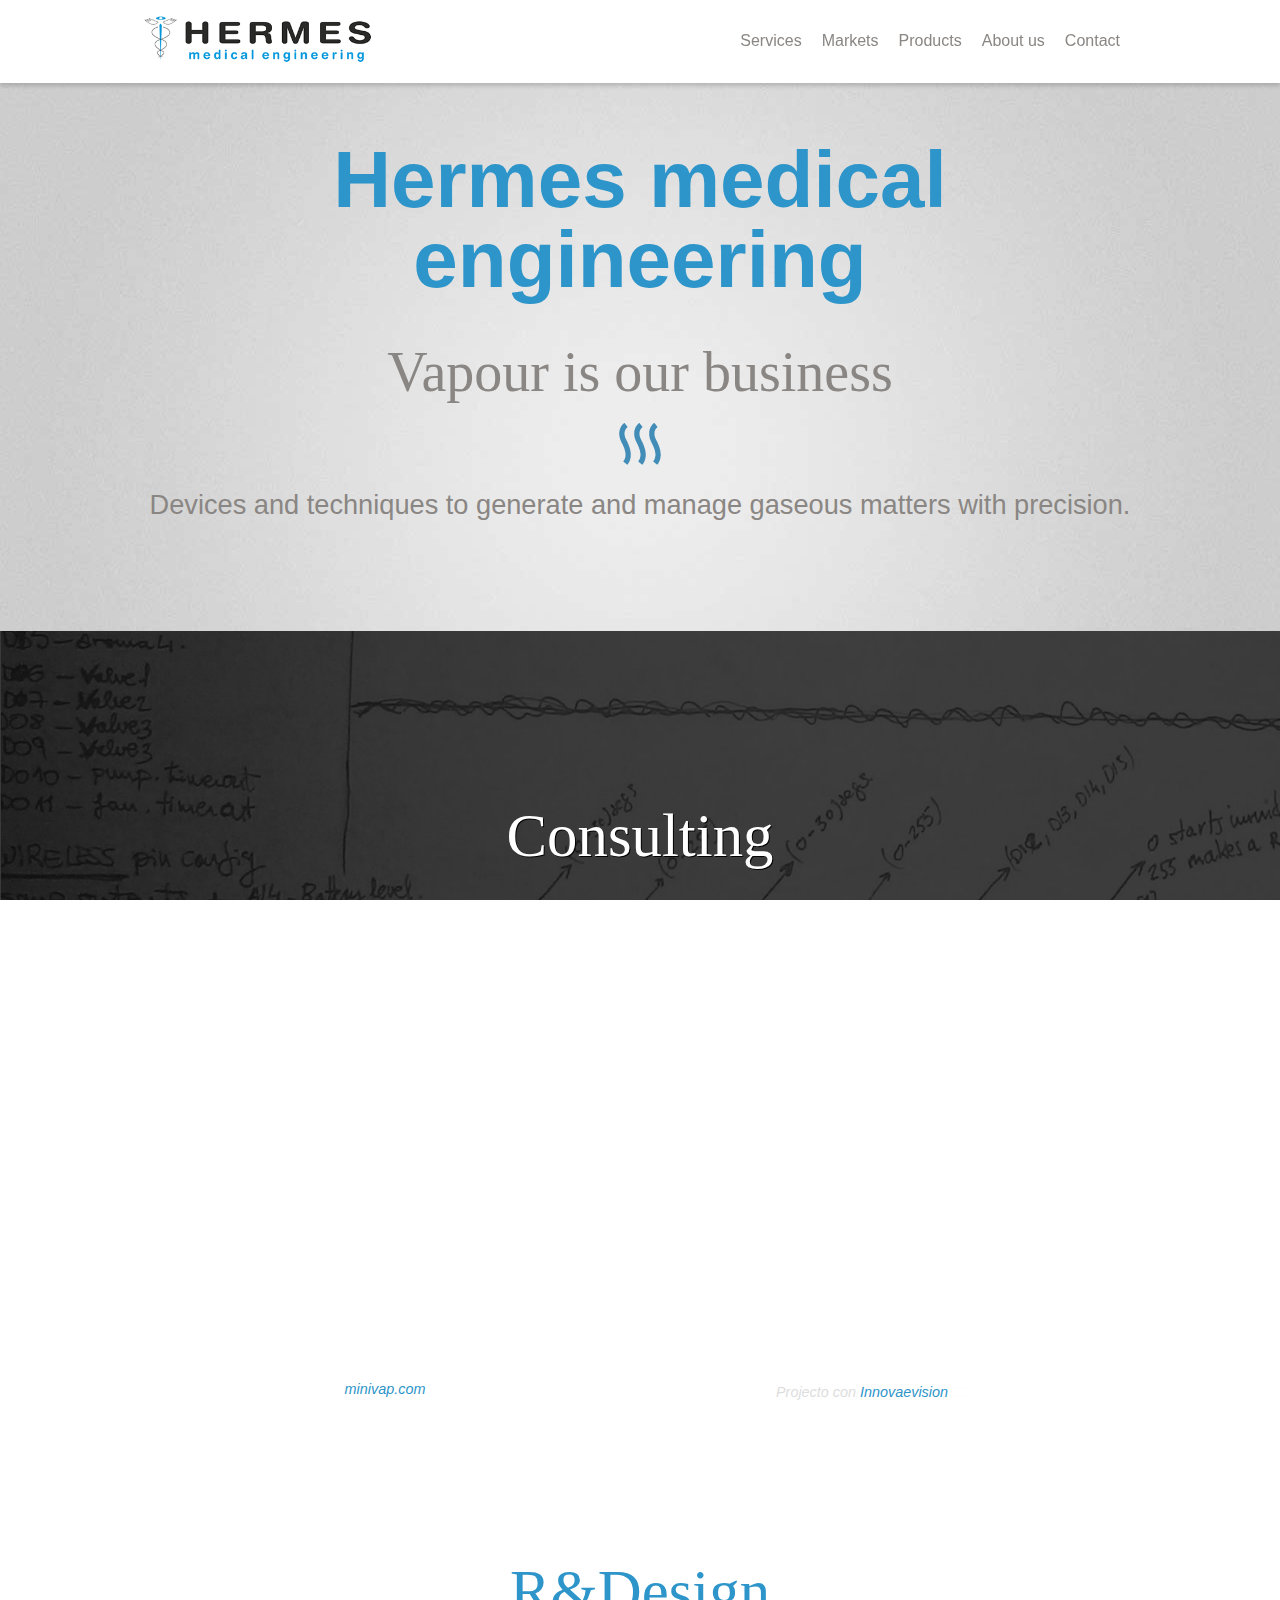
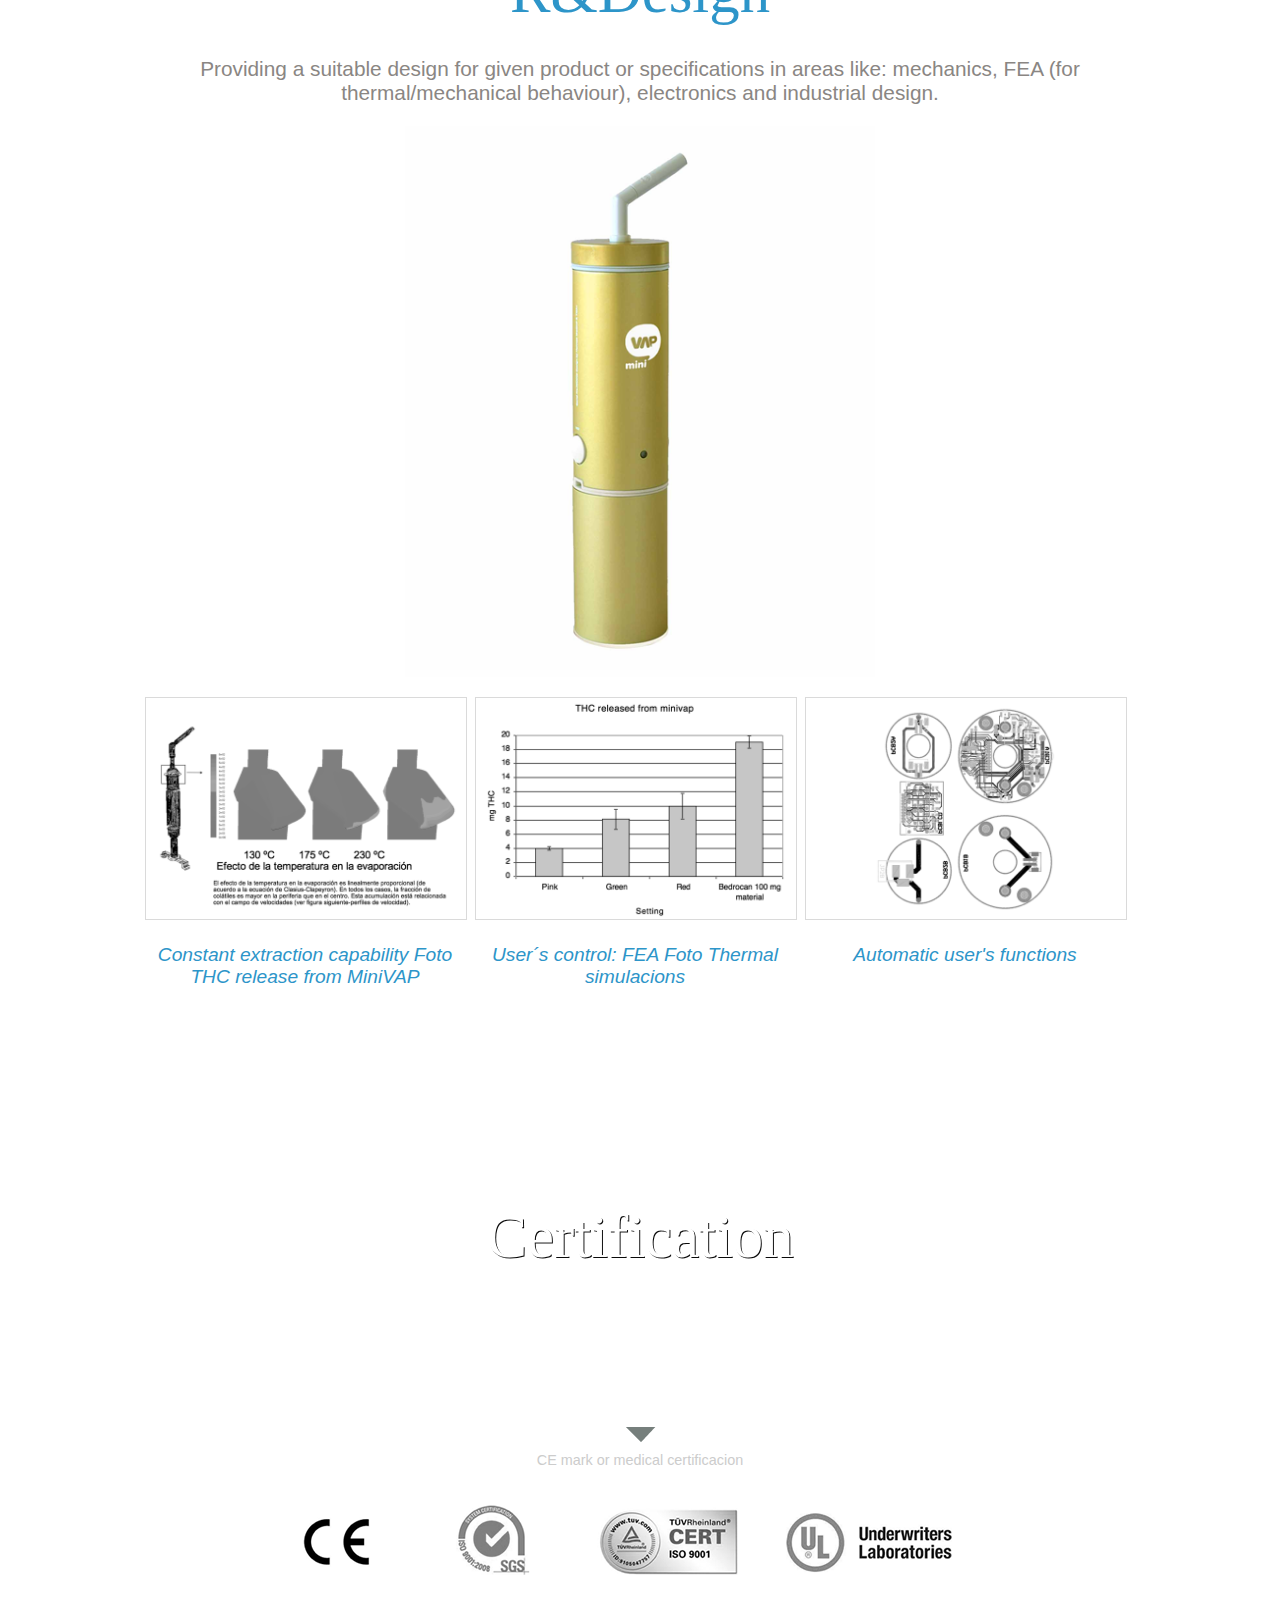
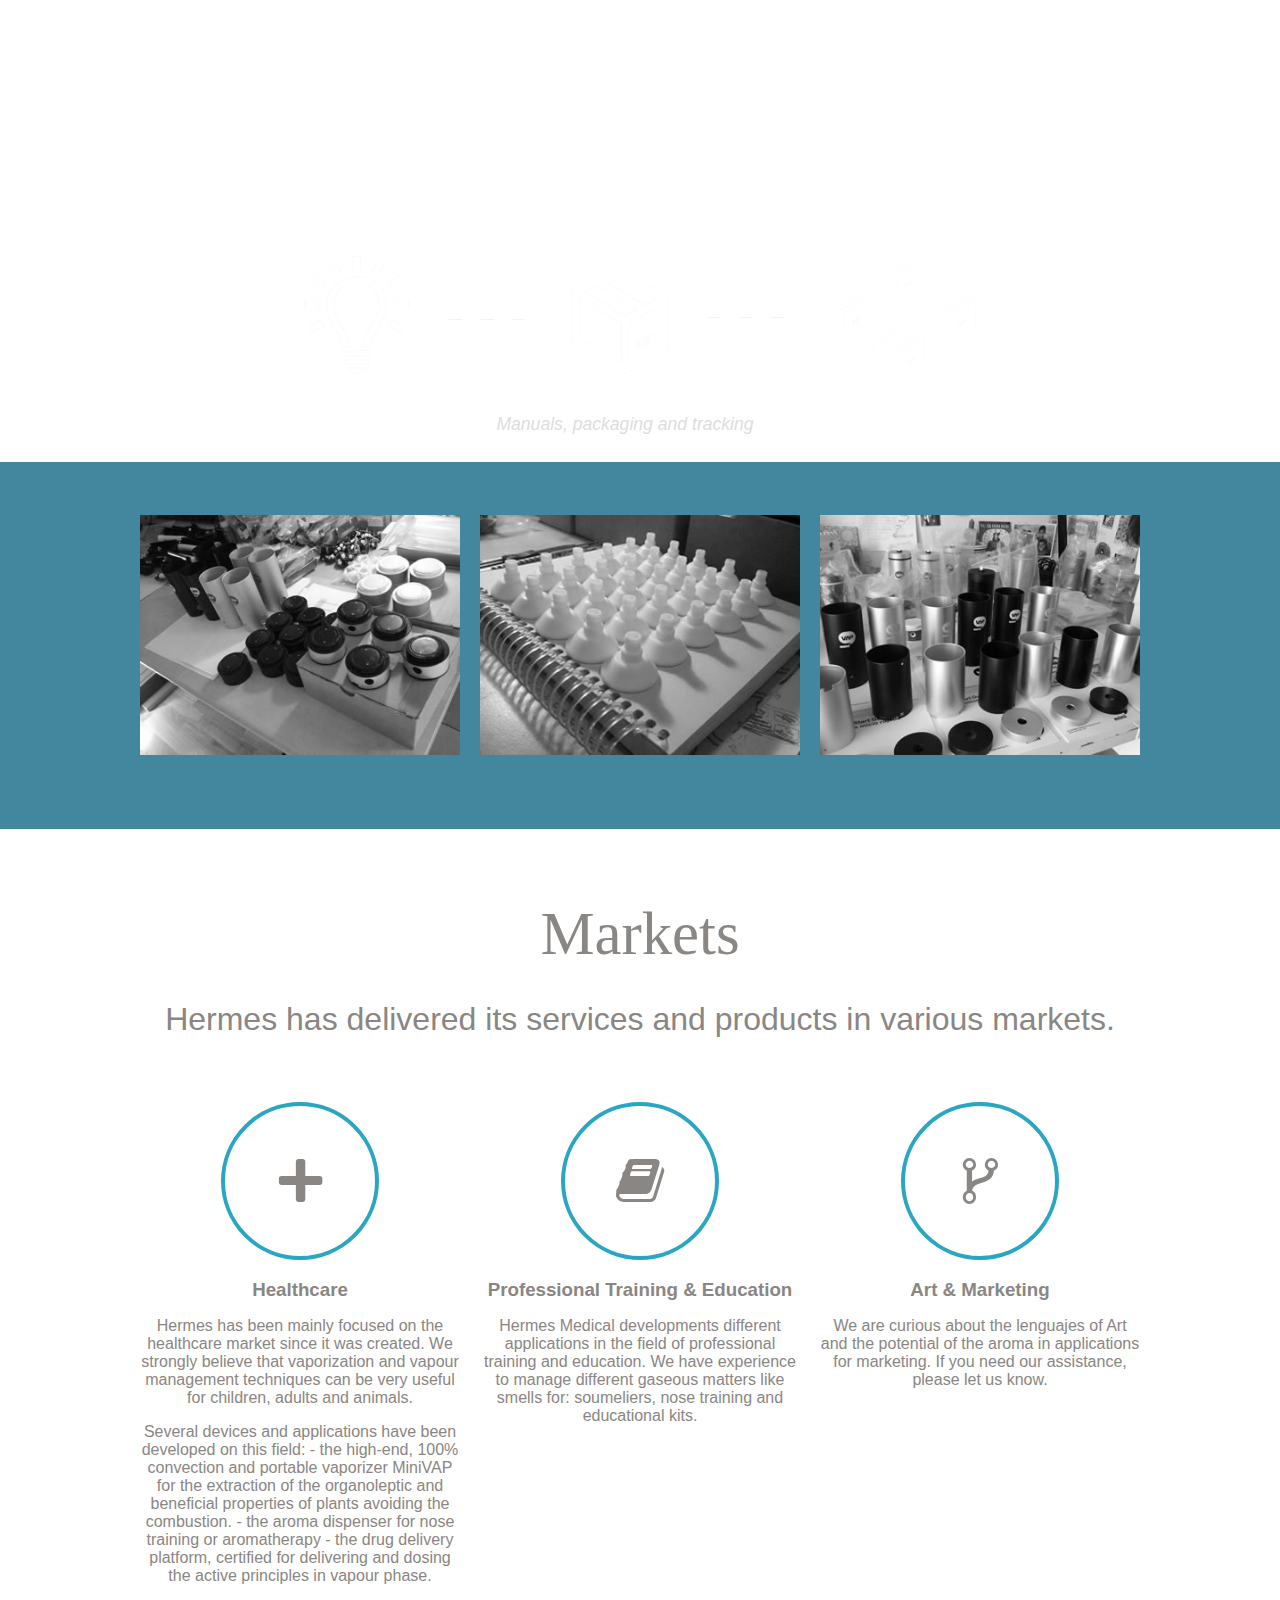
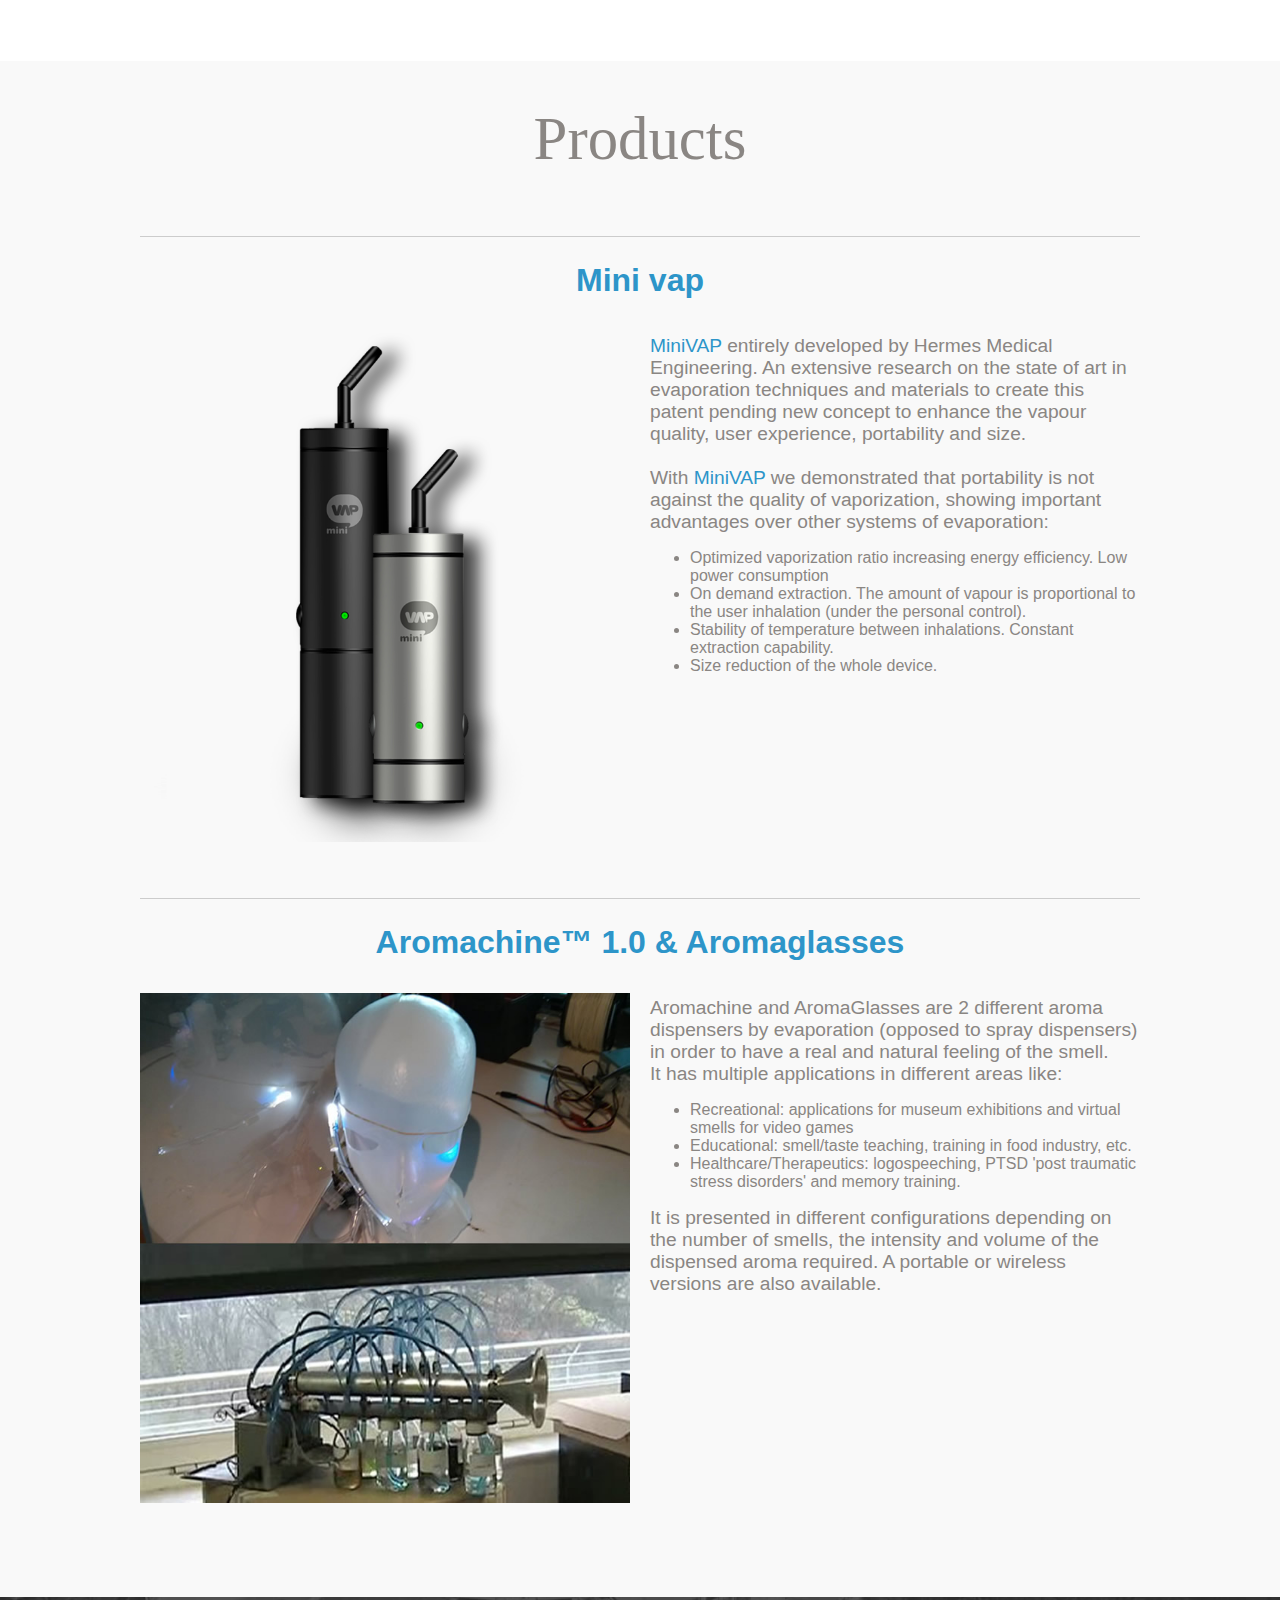
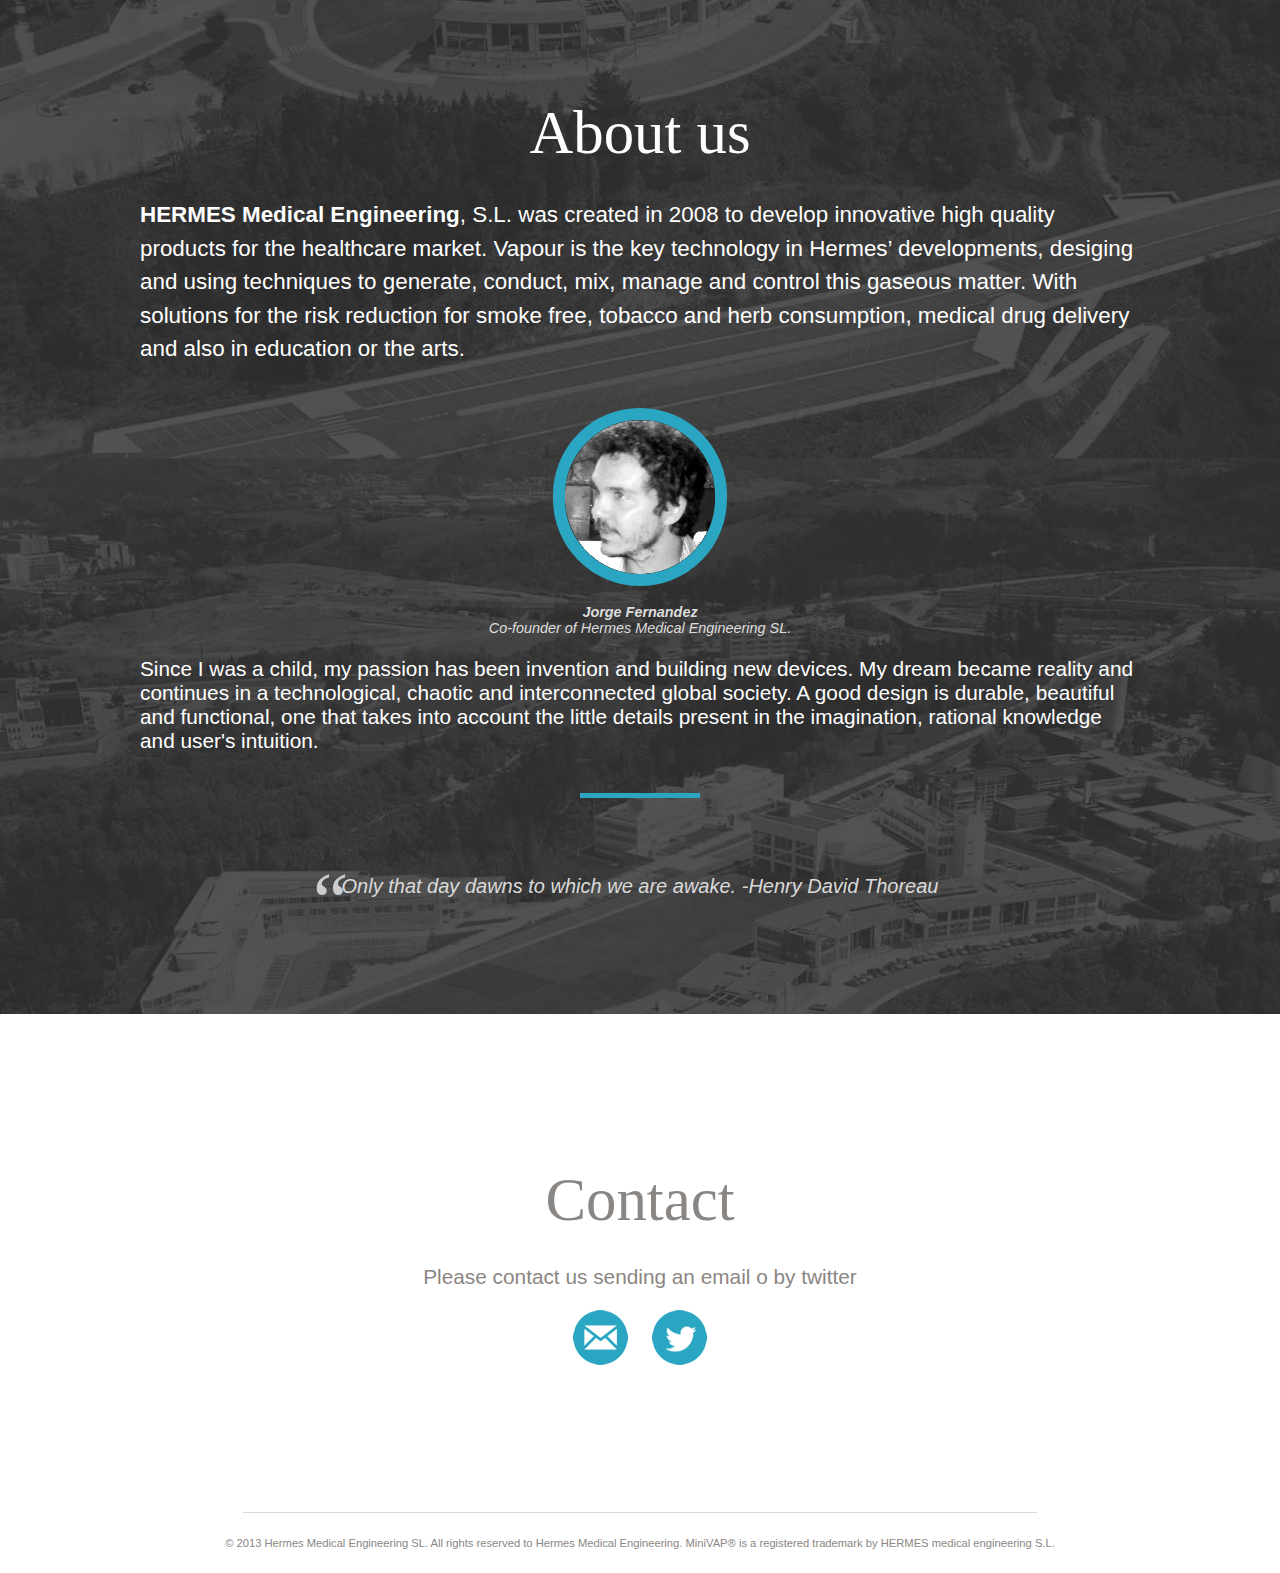
==== index.html @ 758562fe "Merge branch 'master' of github.com:karlosgliberal/hermesmedical" ====
<!DOCTYPE HTML>
<!--[if lt IE 7]><html class="no-js lt-ie9 lt-ie8 lt-ie7"><![endif]-->
<!--[if IE 7]><html class="no-js lt-ie9 lt-ie8"><![endif]-->
<!--[if IE 8]><html class="no-js lt-ie9"><![endif]-->
<!--[if gt IE 8]><!--><html class="no-js"><!--<![endif]-->
<html lang="en">
<head>
	<meta http-equiv="Content-Type" content="text/html; charset=utf-8"/>
	<meta name="viewport" content="width=device-width, initial-scale = 1.0, user-scalable = no">
	<title>Hermes medical</title>
	 <meta name="description" content="Vapour is the key element in Hermes Medical Engineering. We develop and use techniques to generate, conduct, mix, manage and control this gaseous matter to provide devices and solutions for the risk reduction, smoke free tobacco and herb consumption, medical drug delivery and also for education and arts" />
    <meta name="keywords" content="Ingeniería, engineering, Innovación (innovacion), innovation, vapor, vapour, vaporization, vaporizers, vaporizadores, vaporización, vaporization techniques, science of vaporizing, Minivap, Aromachine, drug delivery, administracion de medicamentos, drug delivery platform, plataforma de administracion de medicamentos, gaseous, gaseoso, gaseous drug delivery,  vapour drug delivery, administracion de medicamentos gaseosos, smoke free, sin humo, risk reduction, no combustion, medicamentos termosolubles, thermal soluble drugs" />
	<link rel="stylesheet" href="css/normalize.css" type="text/css" media="screen">
	<link rel="stylesheet" href="css/grid.css" type="text/css" media="screen">
	<link rel="stylesheet" href="css/style.css" type="text/css" media="screen">
	<link rel="stylesheet" href="css/lightbox.css" type="text/css" media="screen">
	<link type="text/css"  href="http://ajax.googleapis.com/ajax/libs/jqueryui/1/themes/redmond/jquery-ui.css" rel="stylesheet" />
	<link href="css/fontello.css" rel="stylesheet">

	<script type="text/javascript" src="//use.typekit.net/zlh2weq.js"></script>
	<script type="text/javascript">try{Typekit.load();}catch(e){}</script>
	<!-- <link rel="stylesheet" href="css/style.min.css" type="text/css" media="screen"> -->
	<!--[if IE]><script src="http://html5shim.googlecode.com/svn/trunk/html5.js"></script><![endif]-->
</head>

<body>
<div id="mutavault" data-stellar-background-ratio="0.1"></div>
	<div class="menu">
		<div class="container clearfix">

			<div data-slide="1" id="logo" class="grid_3">
				<img src="images/logo.png">
			</div>

			<div id="nav" class="grid_9 omega">
				<ul class="navigation">
					<li data-slide="2">Services</li>
					<li data-slide="11">Markets</li>
					<li data-slide="12">Products</li>
					<li data-slide="6">About us</li>
					<li data-slide="7">Contact</li>
				</ul>
			</div>

		</div>
	</div>


	<div class="slide" id="slide1" data-slide="1" >
		<div class="container clearfix">

			<div id="content" class="grid_12">
				<h1 class="hermes">Hermes medical<br> engineering</h1>
				<h2 class="vapour">Vapour is our business</h2>
	<div class="vap-wrapper"><img class="icon-vap" src="images/vap.png"></div>
				<p class="matters">Devices and techniques to generate and manage gaseous matters with precision.
				</p>
			
			
			</div>


		</div>
	</div>



	<div class="slide" id="slide2" data-slide="2" data-stellar-background-ratio="0">
		<div class="d-consulting"></div>
		<div class="container clearfix">

			<div id="content" class="grid_12">
				<h1>Consulting</h1>
				<p>Supporting our clients on the different phases of the product or prototype development
				</p>
				<div id="crossfade">
					<img src="images/co2.png" alt="Mini Vap">
					<img src="images/co1.png" alt="Mini Vap">
					<img src="images/co4.png" alt="Mini Vap">
					<img src="images/co3.png" alt="Mini Vap">
				</div>
			</div>

		</div>
		<div id="ie-master">
		<div class="ie-container">
				<div class="grid_12">
					<div class="grid_6 omega">
						<div class="ie-separador"></div>
						<div class="ie-wrapper">
							<p class="ie-texto">Certificacion and design for specific functionalities Fotos 3D</p>
							<p class="pre consulting"><a target="_blank" href="http://www.minivap.com/">minivap.com</a></p>
						</div>

				</div>
			
				<div class="grid_6 omega">
					<div class="ie-separador"></div>
					<div class="ie-wrapper">
						<p class="ie-texto">On demand extraction Video aromachine.</p>
					<p class="pre consulting">Projecto con <a target="_blank" href="http://www.innovaevision.com/">Innovaevision</a> <a class="youtube" href="http://www.youtube.com/watch?v=7_OpIgZfhm4&feature=youtu.be"><img src="images/i-video2.png"></a></p>
					</div>
				</div>
			</div>
		</div>
	</div>
	</div>
	<div class="slide" id="slide4" data-slide="3" data-stellar-background-ratio="0.3">
		<div class="container clearfix">

			<div id="content" class="grid_12">
				<h1 class="design">R&Design</h1>
				<p class="design-texto">Providing a suitable design for given product or specifications in areas like: mechanics, FEA (for thermal/mechanical behaviour), electronics and industrial design.
				</p>

	<!-- background img -->
		<div class="slide" id="slide-a">
			<div id="bck" class="grid_12">
				<img class="hidden" src="images/vap1.png"/>
				<img class="hidden" src="images/vap2.png"/>
				<img class="hidden" src="images/vap3.png"/>
				<img src="images/vap3.png" id="animation" />
				<div id="bottommark"></div>
			</div>
		</div>
<!-- Fin background -->
		<div class="design-img">
			<div class="grid_4 omega im"> 
				<a href="images/d1.png" data-lightbox="image-1" title="Constant extraction capability Foto THC release from MiniVAP">
					<img src="images/d1-bn.png">
				</a>
				<p class="pre">Constant extraction capability Foto THC release from MiniVAP</p>
			</div>
			<div class="grid_4 omega im">
				<a href="images/d2.png" data-lightbox="image-1" title="User´s control: FEA Foto Thermal simulacions">
				<img src="images/d2-bn.png"></a>
				<p class="pre">User´s control: FEA Foto Thermal simulacions</p>
			</div>	
			<div class="grid_4 omega im">
			<a href="images/d3.png" data-lightbox="image-1" title="Automatic user's functions">
				<img src="images/d3-bn.png"></a>
				<p class="pre">Automatic user's functions</p>
			</div>
		</div>
			</div>
 
		</div>
	</div>
	<div class="slide" id="slide6" data-slide="4" data-stellar-background-ratio="0">
		<div class="container clearfix">

			<div id="content" class="grid_12">
				<h1>Certification </h1>
				<p>We help you to manage a device through the process of certificacion.</p>
			</div>

		</div>
	
	</div>
	<div id="logos">
		<div class="grid_12 omega flex">
			<p class="logos">CE mark or medical certificacion</p>
		</div>
			<div class="container clearfix">	
			<div id="content" class="grid_12">
				<div class="logos-wrapper"><img src="images/logos.png"></div>

			</div>
		</div>
	</div>

	<div class="slide" id="slide7" data-slide="5" data-stellar-background-ratio="0">
		<div class="container clearfix">

			<div id="content" class="grid_12">
				<h1>Industrialization</h1>
				<p>Manufacturing your product from trial or betas to mass production.</p>
				<div class="icon-wraper"><img src="images/fac.png"></div>
				<p class="pre ie-texto">Manuals, packaging and tracking<a class="youtube" href="https://www.youtube.com/watch?v=AvazpMJchA8&feature=youtu.be"><img class="i-video" src="images/i-video.png"></a></p>
			
			</div>


		</div>


	</div>

<div class="slide" id="industria-slide" data-stellar-background-ratio="0">
	<div class="grid_12 omega">
		</div>
		<div class="container clearfix">
				<div id="content" class="grid_12">
					<div class="grid_12 omega">
						<div class="grid_4">
							<a href="images/1.jpg" data-lightbox="image-1">
								<img src="images/1bn.jpg"></a>
						</div>
						<div class="grid_4">
							<a href="images/2.jpg" data-lightbox="image-1"><img src="images/2bn.jpg"></a>
							
						</div>
						<div class="grid_4 omega">
							<a href="images/3.jpg" data-lightbox="image-1"><img src="images/3bn.jpg"></a>
						</div>
					</div>	
				</div>
		</div>
</div>



<div class="slide" id="markets-slide" data-slide="11">
		<div class="container clearfix">
				<div id="content" class="grid_12">

					<h1>Markets</h1>
				<p class="markets-texto">Hermes has delivered its services and products in various markets.</p>
				<div class="grid_4">
				<div class="market-con"><i class="icon-plus-1 icn"></i></div>		
				<h3>Healthcare</h3>
				<p>Hermes has been mainly focused on the healthcare market since it was created. We strongly believe that vaporization and vapour management techniques can be very useful for children, adults and animals.</p>
				<p>Several devices and applications have been developed on this field:
				- the high-end, 100% convection and portable vaporizer MiniVAP for the 
				extraction of the organoleptic and beneficial properties of plants avoiding the combustion.
				- the aroma dispenser for nose training or aromatherapy
				- the drug delivery platform, certified for delivering and dosing the active principles in vapour phase.</p>
				</div>
				<div class="grid_4">
					<div class="market-con"><i class="icon-book-1 icn"></i></div>
				<h3>Professional Training & Education</h3>
				<p>Hermes Medical developments different applications in the field of professional training and education. We have experience to manage different gaseous matters like smells for: soumeliers, nose training and educational kits.</p>

				</div>
				<div class="grid_4 omega">
					<div class="market-con"><i class="icon-flow-branch icn"></i></div>
				<h3>Art & Marketing</h3>
				<p>We are curious about the lenguajes of Art and the potential of the aroma in applications for marketing. If you need our assistance, please let us know.</p>
				</div>
				</div>
		</div>
</div>

<div class="slide" id="product-slide" data-slide="12" data-stellar-background-ratio="0">
	<div class="grid_12 omega">
		</div>
		<div class="container clearfix">
				<div id="content" class="grid_12">
					<h1>Products</h1>
					<div class="grid_12 omega">
						<h3 class="tit-products">Mini vap</h3>
						<div class="grid_6">	
						
							<img src="images/minivap.png">
						</div>
						<div class="grid_6 omega">
						<p><a href="http://www.minivap.com" target="_blank">MiniVAP</a> entirely developed by Hermes Medical Engineering. An extensive research on the state of art in evaporation techniques and materials to create this patent pending new concept to enhance the vapour quality, user experience, portability and size.<br><br>
						With <a href="http://www.minivap.com" target="_blank">MiniVAP</a> we demonstrated that portability is not against the quality of vaporization, showing important advantages over other systems of evaporation:
						<ul><li>Optimized vaporization ratio increasing energy efficiency. Low power consumption</li>
							<li>On demand extraction. The amount of vapour is proportional to the user inhalation (under the personal control).</li>
							<li>Stability of temperature between inhalations. Constant extraction capability.</li>
							<li>Size reduction of the whole device.</li>
						</ul>
						</p>
						
						</div>
					</div>
					<div class="grid_12 omega products">
						<h3 class="tit-products">Aromachine™ 1.0 & Aromaglasses</h3>
						<div class="grid_6">
							<img src="images/aereo1.jpg">
						</div>
						<div class="grid_6 omega">
							<p>Aromachine and AromaGlasses are 2 different aroma dispensers by evaporation (opposed to spray dispensers) in order to have a real and natural feeling of the smell.<br>
								It has multiple applications in different areas like:
								<ul>
								<li>Recreational: applications for museum exhibitions and virtual smells for video games</li>
								<li>Educational: smell/taste teaching, training in food industry, etc.</li>
								<li>Healthcare/Therapeutics: logospeeching, PTSD 'post traumatic stress disorders' and memory 
								training.</li>
								</ul></p>
								<p>
								It is presented in different configurations depending on the number of smells, the intensity and volume of the dispensed aroma required. A portable or wireless versions are also available.</p>
				
						</div>
					</div>		
				</div>
		</div>
</div>



<div class="slide" id="slide9" data-slide="6" data-stellar-background-ratio="0.5">	
<div class="container clearfix">
	<div id="content" class="grid_12">
<h1>About us</h1>


		<p class="texto-about"><strong>HERMES Medical Engineering</strong>, S.L. was created in 2008 to develop innovative high quality products for the healthcare market.
		Vapour is the key technology in Hermes’ developments, desiging and using techniques to generate, conduct, mix, manage and control this gaseous matter.
		With solutions for the risk reduction for smoke free, tobacco and herb consumption, medical drug delivery and also in education or the arts.
		</p>

<div class="grid_12 omega">
	<div class="about-img">
		<img src="images/jorge.png">
		<p class="nosotros"><strong>Jorge Fernandez</strong><br>Co-founder of Hermes Medical Engineering SL.</p>
		<p class="nosotros-cita"> Since I was a child, my passion has been invention and building new devices. My dream became reality and continues in a technological, chaotic and interconnected global society. A good design is durable, beautiful and functional, one that takes into account the little details present in the imagination, rational knowledge and user's intuition.</p>
	</div>
	<div class="separador-about"></div>
</div>

<div class="grid_12 omega">

	<blockquote class="david">
  Only that day dawns to which we are awake.   -Henry David Thoreau
</blockquote>
</div>

	</div>
</div>

</div>

<div class="slide" id="slide8" data-slide="7" data-stellar-background-ratio="0.3">
		<div class="container clearfix">

			<div id="content" class="grid_12">
				<h1>Contact</h1>
				<p>Please contact us sending an email o by twitter
				</p>
				
		<div class="iconos">
			<a href="mailto:info@hermesmedical.es"><img src="images/i-mail.png"></a>
			<a href="https://twitter.com/HermesMedicalES"><img src="images/i-twitter.png" alt="Twitter"></a>
		</div>

			</div>

		</div>
	</div>
<div class="omega_12 wrapper-separador"><div class="separador"></div></div>
	<div id="footer">
		<div class="grid_12">
		<p class="texto-footer">© 2013 Hermes Medical Engineering SL. All rights reserved to Hermes Medical Engineering. MiniVAP® is a registered trademark by HERMES medical engineering S.L.</p>
		</div>
	</div>	
	<script type="text/javascript" src="http://ajax.googleapis.com/ajax/libs/jquery/1.7.2/jquery.min.js"></script>
	<script type="text/javascript" src="http://ajax.googleapis.com/ajax/libs/jqueryui/1/jquery-ui.min.js"></script>
	<script type="text/javascript" src="js/lightbox-2.6.min.js"></script>
	<script type="text/javascript" src="js/jquery.stellar.min.js"></script>
	<script type="text/javascript" src="js/waypoints.min.js"></script>
	<script type="text/javascript" src="js/jquery.easing.1.3.js"></script>
	<script type="text/javascript" src="js/scripts.js"></script>
	<script type="text/javascript" src="js/bck.js"></script>
	<script type="text/javascript" src="js/jquery.youtubepopup.js"></script>
	<script type="text/javascript">
	if (screen.height > 800) { 
        $(function () {
            $("a.youtube").YouTubePopup({ idAttribute: 'youtube' });
        });
      }
    </script>


	
	
	
</body>
</html>
---- css/grid.css ----
/* Computer */
.grid_1 { width: 6.5%; } 
.grid_2 { width: 15%; } 
.grid_3 { width: 23.5%; } 
.grid_4 { width: 32%; } 
.grid_5 { width: 40.5%; }
.grid_6 { width: 49%; } 
.grid_7 { width: 57.5%; } 
.grid_8 { width: 66%; } 
.grid_9 { width: 74.5%; } 
.grid_10 { width: 83%; } 
.grid_11 { width: 91.5%; } 
.grid_12 { width: 100%; } 

.grid_1,
.grid_2,
.grid_3,
.grid_4,
.grid_5,
.grid_6,
.grid_7,
.grid_8,
.grid_9,
.grid_10,
.grid_11,
.grid_12 {
	margin: 0 2% 1% 0;
	float: left;
	display: block;
}

.alpha{margin-left:0;}
.omega{margin-right:0;}

.container{
	width: 90%; /*width: 1000px;*/
	max-width: 1000px;
	margin: auto;
	
}



.clear{clear:both;display:block;overflow:hidden;visibility:hidden;width:0;height:0}.clearfix:after{clear:both;content:' ';display:block;font-size:0;line-height:0;visibility:hidden;width:0;height:0}* html .clearfix,*:first-child+html .clearfix{zoom:1}




/* Mobile */
@media screen and (max-width : 480px) {

.grid_1,
.grid_2,
.grid_3,
.grid_4,
.grid_5,
.grid_6,
.grid_7,
.grid_8,
.grid_9,
.grid_10,
.grid_11,
.grid_12 {
	width:100%;
}

}
---- css/style.css ----
/* Global */

body {
	font-family: 'Open Sans', sans-serif;
	font-weight: 400;
	font-size: 1em;
	color: #8a8683;
	background-color:#ffffff;
}


img {
	max-width: 100%;
}
a:link {
	color: #2D95C9;
	text-decoration: none;
}
a:hover {
	color: #2D95C9;
	text-decoration: none;
	opacity: 0.8;
}
a:visited {
	color: #2D95C9;
	text-decoration: none;
}


h1 {
   font-family: "omnes-pro";
font-style: bold;
font-weight: 300;
font-size: 3.8em;
text-align: center;


  }


h1 {
    margin: 0.5em 0;
}

/* Navigation */

.menu {
	position:fixed;
	top:0px;
	width:100%; 
	height:auto; 
	background-color:#ffffff;
	z-index:100;
	-webkit-box-shadow: 0px 3px 4px rgba(50, 50, 50, 0.2);
	-moz-box-shadow:    0px 3px 4px rgba(50, 50, 50, 0.2);
	box-shadow:         0px 3px 4px rgba(50, 50, 50, 0.2);
}
#logo {
	text-align: center;
	margin: 10px 0;
}
#nav {
	text-align: right;
	margin: 32px 0 0 0;
}
.navigation{
	float: right;
	list-style: none;
	margin: 0;
}
.navigation li{
	float: left;
	padding:0 0 0 20px;
}
.navigation li:hover{
	cursor:pointer;
	color: #2D95C9;
}

.navigation .active{
	cursor:pointer;
	color: #2D95C9;
	font-weight:bold;
}


.consulting {
	   line-height: 0.3em;
	   margin: 0;
}

/* General Slides */ 

.slide{
	background-attachment: fixed;
	width:100%;
	height:auto;
	position: relative;
	
}



/* Slide 1 */ 

#slide1{
	background-color:#F2F2F2;
	background-image:url('../images/uno.png');
	background-position: center;
	padding: 100px 0 100px;
}




/* Slide 2 */ 

#slide2{
	background-image:url('../images/identificacion.jpg');
	color:#ffffff;
	background-size: cover;
	padding:140px 0;
}
#slide2 h1 {
	text-shadow: 1px 1px 0px rgba(0, 0, 0, 0.96);
	margin: 0.5em 0;
}

#slide2 h2 {
	font-size: 2em;
	color: #ffffff;
	line-height: 0px;
	padding-bottom:20px;
	font-weight: 400;
}




#slide3 {
	color:#fff;
	height: 400px;
    padding: 64px 0;
    background-color: #0E83CD;
    background-image:url('../images/requerimientos.png');
	color:#ffffff;
	background-position: center no-repeat;
	padding:140px 0;
}

/* Slide 6 */ 

#slide7{
   background-image: url("../images/p3.jpg");
    background-position: center bottom;
    background-size: cover;
    color: #FFFFFF;
  /*  padding:140px 0;*/


}
#slide6 h1 {
	text-shadow: 1px 1px 0px rgba(0, 0, 0, 0.96);
}

#slide6 h2 {
	font-size: 2em;
	color: #ffffff;
	line-height: 0px;
	padding-bottom:20px;
	font-weight: 400;
}



/* Slide 5 */ 

#slide5{
	 background-image:url('../images/bg7.png');
	color:#ffffff;
	background-position: center no-repeat;
	background-size: cover;
	padding:140px 0;

}

#slide5 h2 {
	font-size: 2em;
	color: #ffffff;
	line-height: 0px;
	padding-bottom:20px;
	font-weight: 400;
}






/* Slide Aitor */ 

#slide-a{

	 height: 300px;
    padding: 0;
      padding: 0 0 100px;
}

#slide-a h2 {
	font-size: 2em;
	color: #ffffff;
	line-height: 0px;
	padding-bottom:20px;
	font-weight: 400;
}


.im {
	text-align: center;
	padding: 5px;
}

/* Slide 3 */ 



#slide3 h2 {
	font-size: 2em;
	color: #8a8683;
	line-height: 0px;
	padding-bottom:20px;
	font-weight: 400;
}
#test{
	background-color:#2D95C9;
	color:#ffffff;
	text-align:center;
	font-size: 2em;
	font-weight: 400;
}


#slide4 {
	/* background-image: url("../images/bd.png");*/
    background-position: center top;
    background-size: cover;
    padding:140px 0;
    background-color: #fff;
}

/* Slide 4 */

#slide6{
    background-image: url("../images/pa1.jpg");
    background-position: center top;
    background-size: cover;
    color: #FFFFFF;
    padding:140px 0;
}

#slide4 h2 {
	font-size: 2em;
	color: #ffffff;
	line-height: 0px;
	padding-bottom:20px;
	font-weight: 400;
}

.slide p.design-texto {
font-size: 1.3em;
}

h1.design {
color: #2D95C9;

}


.aa {
	width: 2px;
	height: 40px;
	background-color: #fff;
	position: relative;
	text-align: center;
}

p.logos {
   	color: #ccc;
    font-size: 0.9em;
    text-align: center;
    padding-top: 10px;
}

.slide#slide6 {
	padding: 70px 0px;
}


.slide#slide4 {
	padding: 70px 0px;
}


#logos {
	background-color: #fff;
	 height: 190px;
}

#slide7.slide {
    padding-top: 50px;
    padding-bottom: 0;
}

.industria {
	padding-top: 20px;
}
.icon-wraper, .logos-wrapper {
text-align: center;
}

h1.hermes {
font-family: "myriad-pro",sans-serif;
font-style: normal;
font-weight: 600;
font-size: 5em;
  line-height: 1em;
  color: #2D95C9;
}

h2.vapour {

	font-size: 3.5em;
	line-height: 0px;
	padding-bottom:20px;
	text-align: center;
    font-family: "omnes-pro";
    font-style: normal;
    font-weight: 300;
    margin-top: 72px;
}

p.matters {
 font-size: 1.7em !important;
 margin: 0;
}

.vap-wrapper {
text-align: center;
margin-top: 25px;
margin-bottom: 14px;

}




/* Tablet */
@media screen and (max-width: 1024px) {

#logo {
	width: 100%;
	text-align: center;
}

#nav {
	width:100%;
	text-align:center;
	margin:10px 0;
}

.navigation{
	width: 100%;
	float: center;
	list-style: none;
	margin: 0;
	padding:0;
}

.navigation li{
	float: left;
	width:25%;
	padding:0;
}

.slide{
	background-attachment: fixed;
	width:100%;
	position: relative;
	padding:150px 0;
}




#decorative {
	display:none;
}

#content {
	text-align:center;
	width:100%;
}

#slide1 h1 {
	line-height: 1em;
}
#slide1 h2 {
	line-height: 1em;
}
#slide2 h1 {
	line-height: 1em;
}
#slide2 h2 {
	line-height: 1em;
}
#slide3 h1 {
	line-height: 1em;
}
#slide3 h2 {
	line-height: 1em;
}
#slide4 h1 {
	line-height: 1em;
}
#slide4 h2 {
	line-height: 1em;
}

}


/*Multiple background*/
.hidden {
    position: absolute;
    top: -9999999px;
}


#bck {
	text-align: center;
}

#animation { 
background-repeat: no-repeat;
text-align: center;
margin: 0 auto;
width: 470px;
}


.animate {
  height: 100px;
  width: 100px;
  background-color: #c00;
  -webkit-transition: all 1s ease;
  -moz-transition: all 1s ease;
  -o-transition: all 1s ease;
  -ms-transition: all 1s ease;
  transition: all 1s ease;
  position: absolute;
  top: 30%;
  left: 0;
}

.animate.move {
  left: 100%;
  margin-left: -100px; /*.animate width*/
}


.slide p {
	text-align: center;
	font-size: 1.3em;
	
}

.linea{
background: url(../images/down1.png);
  bottom: 0;
    float: right;
    height: 137px;
    margin-right: 68px;
    width: 36px;

}

.linea2{
background: url(../images/down1.png);
  bottom: 0;
    float: right;
    height: 137px;
    margin-right: 68px;
    width: 36px;
    top: 0;
}



.gro {
	width: 100%;
}

.consulting-imagen {
padding: 10px;
}


p.pre {
	font-size: 0.9em;
	font-style: italic;
	color: #ddd;
}


.line {
   background-color: #FFFFFF;
    height: 1px;
    margin: 71px auto 6px;
    width: 145px;
}

.i-video {
    left: 7px;
    position: relative;
    top: 10px;
    width: 30px;
}



.linea{
background: url(../images/down1.png);
  bottom: 0;
    float: right;
    height: 137px;
    margin-right: 68px;
    width: 36px;

}

.wrapper-separador{
	margin: 1% 19%;
    text-align: center;
} 



/*Images cross*/

#crossfade {
	width: 600px;
	height: 300px;
	position: relative;
  	margin: 0 auto 30px;
	padding-top: 30px;
}


#crossfade > img { 
    width: 600px;
    height: 300px;
    position: absolute;
    left: 0px;
    color: transparent;
    opacity: 0;
    z-index: 0;
    -webkit-backface-visibility: hidden;
    -webkit-animation: imageAnimation 30s linear infinite 0s;
    -moz-animation: imageAnimation 30s linear infinite 0s;
    -o-animation: imageAnimation 30s linear infinite 0s;
    -ms-animation: imageAnimation 30s linear infinite 0s;
    animation: imageAnimation 30s linear infinite 0s; 
}

#crossfade > img:nth-child(2)  {
    -webkit-animation-delay: 6s;
    -moz-animation-delay: 6s;
    -o-animation-delay: 6s;
    -ms-animation-delay: 6s;
    animation-delay: 6s; 
}
#crossfade > img:nth-child(3) {
    -webkit-animation-delay: 12s;
    -moz-animation-delay: 12s;
    -o-animation-delay: 12s;
    -ms-animation-delay: 12s;
    animation-delay: 12s; 
}
#crossfade > img:nth-child(4) {
    -webkit-animation-delay: 18s;
    -moz-animation-delay: 18s;
    -o-animation-delay: 18s;
    -ms-animation-delay: 18s;
    animation-delay: 18s; 
}


@-webkit-keyframes imageAnimation { 
    0% { opacity: 0;
    -webkit-animation-timing-function: ease-in; }
    8% { opacity: 1;
         -webkit-animation-timing-function: ease-out; }
    17% { opacity: 1 }
    25% { opacity: 0 }
    100% { opacity: 0 }
}

@-moz-keyframes imageAnimation { 
    0% { opacity: 0;
    -moz-animation-timing-function: ease-in; }
    8% { opacity: 1;
         -moz-animation-timing-function: ease-out; }
    17% { opacity: 1 }
    25% { opacity: 0 }
    100% { opacity: 0 }
}

@-o-keyframes imageAnimation { 
    0% { opacity: 0;
    -o-animation-timing-function: ease-in; }
    8% { opacity: 1;
         -o-animation-timing-function: ease-out; }
    17% { opacity: 1 }
    25% { opacity: 0 }
    100% { opacity: 0 }
}

@-ms-keyframes imageAnimation { 
    0% { opacity: 0;
    -ms-animation-timing-function: ease-in; }
    8% { opacity: 1;
         -ms-animation-timing-function: ease-out; }
    17% { opacity: 1 }
    25% { opacity: 0 }
    100% { opacity: 0 }
}

@keyframes imageAnimation { 
    0% { opacity: 0;
    animation-timing-function: ease-in; }
    8% { opacity: 1;
         animation-timing-function: ease-out; }
    17% { opacity: 1 }
    25% { opacity: 0 }
    100% { opacity: 0 }
}

.separador {

	border-top: 1px solid #dadada;
}

.design-img img {
	border: 1px solid #dadada;
	  background-color: #FFFFFF;

}


.nosotros {
	color: #DDD;
    font-size: 0.9em !important;
    font-style: italic;
}

/*.slide p.cita-abous {
	font-size: 1em !important;
	text-align: left !important;
}*/

.separador-about {
    border-top: 5px solid #2AA6C2;
    margin: 4% 44%;
}

.texto-cita {
	padding: 0 20%;
}



blockquote.david {
    font-size: 20px;
    font-style: italic;
    line-height: 1.3;
    margin: 20px auto;
    padding: 0.25em 200px;
    position: relative;
    color: #dadada;
    text-align: center;
  }

  blockquote.david:before {
     color: #CCCCCC;
    content: "\201C";
    display: block;
    font-family: georgia;
    font-size: 80px;
    left: 165px;
    position: absolute;
    top: -19px;
  }
  blockquote.david cite {
    color: #CCC;
    display: block;
    font-size: 14px;
    margin-top: 15px;
    text-align: right;
  }
  blockquote.david cite:before {
   content: "\2014 \2009";
  }

.ie-wrapper {

padding: 14px 10px;
}

.ie-container {
	 margin: auto;
    max-width: 1000px;
    width: 90%;
}

.slide p.ie-texto {
	font-size: 1.1em;
	font-weight: 300;
	font-family: "myriad-pro",sans-serif;
}

.ie-separador {
/*   border-top: 2px solid #6C6D6D;*/
    margin: 0 45%;
}

.lb-container img {
	max-width: none !important;
}


@media screen and (max-width: 830px) {
	.ei-title{
		position: absolute;
		right: 0px;
		margin-right: 0px;
		width: 100%;
		text-align: center;
		top: auto;
		bottom: 10px;
		background: #fff;
		background: rgba(255,255,255,0.9);
		padding: 5px 0;
	}
	.ei-title h2, .ei-title h3{
		text-align: center;
	}
	.ei-title h2{
		font-size: 20px;
		line-height: 24px;
	}
	.ei-title h3{
		font-size: 30px;
		line-height: 40px;
	}
}

#slide4 .pre {
	 font-size: 1.2em;
    padding: 0 10px;
    color: #2D95C9;

}

#slide9 {
background: url(../images/bg-m1.jpg);
background-size: cover;
color: #FFFFFF;
padding: 70px 0;
}

#slide8 {
padding: 120px 0;	
}

p.nosotros-cita {
text-align: left;
}

.about-img {
	text-align: center;
	    margin-top: 20px;
}

.about-img img {
    border: 12px solid #2AA6C2;
    border-radius: 100px;
    text-align: center;
    width: 150px;
}


.slide p.texto-about {
	font-size: 1.4em;
	 line-height: 1.5em;
	 text-align: left;
}

.cita {
font-style: italic;
font-size: 0.8em !important;
}


.iconos {
	text-align: center;
}

.iconos img {
	margin: 0px 10px
}


#footer {
	
	height: 30px;
}

.flex {
	background: url("../images/tri.png") no-repeat;
	background-position: top;
}


.texto-footer {
	font-size: 0.7em;
	text-align: center;
}

.grid_img{
	float: left;
	display: block;
	width: 15%;
} 

.img-container {
	height: 100px;
}

#industria-slide {
background-color: #43879E;
padding: 40px 0;
   background-image: url("../images/p3.jpg");
    background-position: bottom;
    background-size: cover;
    color: #FFFFFF;
   
}

#markets-slide {
	padding: 40px 0;
}

#markets-slide p {
	font-size: 1em;
}


#markets-slide h3{
	text-align: center;
}


.market-con {
	display: table;
    margin: 0 auto 15px;
    position: relative;
}


.icn {
	border: 4px solid #2AA6C2;
    border-radius: 50%;
    display: table-cell;
    font-size: 55px;
    height: 150px;
    line-height: 1;
    text-align: center;
    text-transform: uppercase;
    vertical-align: middle;
    width: 150px;
}

.markets-texto {
	font-size: 2em !important;
	margin-bottom: 2em;
}


.icon-overlay a .icn-more:before {
    border: 1px solid #FFFFFF;
    border-radius: 50%;
    color: #FFFFFF;
    content: "";
    display: inline-block;
    font-family: 'fontello';
    font-size: 18px;
    font-style: normal;
    font-weight: normal;
    height: 44px;
    left: 50%;
    line-height: 1;
    margin: -22px 0 0 -22px;
    padding-top: 13px;
    position: absolute;
    text-align: center;
    text-decoration: inherit;
    top: 0;
    transition: all 0.3s ease-in-out 0s;
    width: 44px;
    z-index: 2;
}


#product-slide {
	background-color: #F9F9F9;
	 padding: 0 0 60px;
}

#product-slide .slide{
	padding: 30px 0px;
}

#product-slide p {
	text-align: left;
	font-size: 1.2em;
	margin: 0.2em 0;
}

.tit-products {
	text-align: center;
	color: #2D95C9;
	margin-bottom: 1em;
	font-size: 2em;
	border-top: 1px solid #CCCCCC;
	padding-top: 25px;
}

.products {

}


/*body, html {height: 1000px; margin: 0;}*/

















/* Mobile */
@media screen and (max-width: 480px) {


h1.hermes { 
    font-size: 3em; 
}


#logo {
	width: 100%;
	text-align: center;
}

#nav {
	width:100%;
	margin:5px 0;
}

.navigation{
	width: 100%;
	float: left;
	list-style: none;
	margin: 0;
	padding:0;
}

.navigation li{
	float: left;
	width:50%;
}

.slide{
	background-attachment: fixed;
	width:100%;
	position: relative;
	padding:150px 0;
}


#slide1 h1 {
	line-height: 1em;

}
#slide1 h2 {
	line-height: 1em;
}
#slide2 h1 {
	line-height: 1em;
}
#slide2 h2 {
	line-height: 1em;
}
#slide3 h1 {
	line-height: 1em;
}
#slide3 h2 {
	line-height: 1em;
}
#slide4 h1 {
	line-height: 1em;
}
#slide4 h2 {
	line-height: 1em;
}


}
---- css/fontello.css ----
@charset "UTF-8";

@font-face {
  font-family: 'fontello';
  src: url("fontello/fontello.eot");
  src: url("fontello/fontello.eot?#iefix") format('embedded-opentype'), url("fontello/fontello.woff") format('woff'), url("fontello/fontello.ttf") format('truetype'), url("fontello/fontello.svg#fontello") format('svg');
  font-weight: normal;
  font-style: normal;
}

@font-face {
  font-family: 'fontello-social';
  src: url("fontello/fontello-social.eot");
  src: url("fontello/fontello-social.eot?#iefix") format('embedded-opentype'), url("fontello/fontello-social.woff") format('woff'), url("fontello/fontello-social.ttf") format('truetype'), url("fontello/fontello-social.svg#fontello") format('svg');
  font-weight: normal;
  font-style: normal;
}
@font-face {
  font-family: 'fontello-circle';
  src: url('fontello/fontello-circle.eot?49961091');
  src: url('fontello/fontello-circle.eot?49961091#iefix') format('embedded-opentype'),
       url('fontello/fontello-circle.woff?49961091') format('woff'),
       url('fontello/fontello-circle.ttf?49961091') format('truetype'),
       url('fontello/fontello-circle.svg?49961091#fontello') format('svg');
  font-weight: normal;
  font-style: normal;
}

[class^="icon-"]:before,
[class*=" icon-"]:before {
  font-family: 'fontello';
  font-style: normal;
  font-weight: normal;
  speak: none;
  display: inline-block;
  text-decoration: inherit;
  width: 1em;
  margin-right: 0;
  text-align: center;
  line-height: 1em;
}

[class^="icon-s-"]:before,
[class*=" icon-s-"]:before {
  font-family: 'fontello-social';
  font-style: normal;
  font-weight: normal;
  speak: none;
  display: inline-block;
  text-decoration: inherit;
  width: 1em;
  margin-right: 0;
  text-align: center;
  line-height: 1em;
}

.icon-plus:before { content: '\2b'; } /* '+' */
.icon-plus-1:before { content: '\e817'; } /* '' */
.icon-minus:before { content: '\2d'; } /* '-' */
.icon-minus-1:before { content: '\e816'; } /* '' */
.icon-info:before { content: '\2139'; } /* 'ℹ' */
.icon-left-thin:before { content: '\2190'; } /* '←' */
.icon-left-1:before { content: '\e847'; } /* '' */
.icon-up-thin:before { content: '\2191'; } /* '↑' */
.icon-up-1:before { content: '\e845'; } /* '' */
.icon-right-thin:before { content: '\2192'; } /* '→' */
.icon-right-1:before { content: '\e846'; } /* '' */
.icon-down-thin:before { content: '\2193'; } /* '↓' */
.icon-down-1:before { content: '\e848'; } /* '' */
.icon-level-up:before { content: '\21b0'; } /* '↰' */
.icon-level-down:before { content: '\21b3'; } /* '↳' */
.icon-switch:before { content: '\21c6'; } /* '⇆' */
.icon-infinity:before { content: '\221e'; } /* '∞' */
.icon-plus-squared:before { content: '\229e'; } /* '⊞' */
.icon-minus-squared:before { content: '\229f'; } /* '⊟' */
.icon-home:before { content: '\2302'; } /* '⌂' */
.icon-home-1:before { content: '\e811'; } /* '' */
.icon-keyboard:before { content: '\2328'; } /* '⌨' */
.icon-erase:before { content: '\232b'; } /* '⌫' */
.icon-pause:before { content: '\2389'; } /* '⎉' */
.icon-pause-1:before { content: '\e851'; } /* '' */
.icon-fast-forward:before { content: '\23e9'; } /* '⏩' */
.icon-fast-fw:before { content: '\e856'; } /* '' */
.icon-fast-backward:before { content: '\23ea'; } /* '⏪' */
.icon-fast-bw:before { content: '\e857'; } /* '' */
.icon-to-end:before { content: '\23ed'; } /* '⏭' */
.icon-to-end-1:before { content: '\e852'; } /* '' */
.icon-to-start:before { content: '\23ee'; } /* '⏮' */
.icon-to-start-1:before { content: '\e854'; } /* '' */
.icon-hourglass:before { content: '\23f3'; } /* '⏳' */
.icon-stop:before { content: '\25a0'; } /* '■' */
.icon-stop-1:before { content: '\25aa'; } /* '▪' */
.icon-up-dir:before { content: '\25b4'; } /* '▴' */
.icon-up-dir-1:before { content: '\e841'; } /* '' */
.icon-play:before { content: '\25b6'; } /* '▶' */
.icon-play-1:before { content: '\e84f'; } /* '' */
.icon-right-dir:before { content: '\25b8'; } /* '▸' */
.icon-right-dir-1:before { content: '\e84d'; } /* '' */
.icon-down-dir:before { content: '\25be'; } /* '▾' */
.icon-down-dir-1:before { content: '\e840'; } /* '' */
.icon-left-dir:before { content: '\25c2'; } /* '◂' */
.icon-left-dir-1:before { content: '\e842'; } /* '' */
.icon-adjust:before { content: '\25d1'; } /* '◑' */
.icon-cloud:before { content: '\2601'; } /* '☁' */
.icon-cloud-1:before { content: '\e85c'; } /* '' */
.icon-umbrella:before { content: '\2602'; } /* '☂' */
.icon-star:before { content: '\2605'; } /* '★' */
.icon-star-1:before { content: '\e805'; } /* '' */
.icon-star-empty:before { content: '\2606'; } /* '☆' */
.icon-star-empty-1:before { content: '\e806'; } /* '' */
.icon-check-1:before { content: '\2611'; } /* '☑' */
.icon-cup:before { content: '\2615'; } /* '☕' */
.icon-left-hand:before { content: '\261c'; } /* '☜' */
.icon-up-hand:before { content: '\261d'; } /* '☝' */
.icon-right-hand:before { content: '\261e'; } /* '☞' */
.icon-down-hand:before { content: '\261f'; } /* '☟' */
.icon-menu:before { content: '\2630'; } /* '☰' */
.icon-th-list:before { content: '\e81b'; } /* '' */
.icon-moon:before { content: '\263d'; } /* '☽' */
.icon-heart-empty:before { content: '\2661'; } /* '♡' */
.icon-heart-empty-1:before { content: '\e804'; } /* '' */
.icon-heart:before { content: '\2665'; } /* '♥' */
.icon-heart-1:before { content: '\e803'; } /* '' */
.icon-note:before { content: '\266a'; } /* '♪' */
.icon-note-beamed:before { content: '\266b'; } /* '♫' */
.icon-music-1:before { content: '\e800'; } /* '' */
.icon-th:before { content: '\268f'; } /* '⚏' */
.icon-layout:before { content: '\e80c'; } /* '' */
.icon-flag:before { content: '\2691'; } /* '⚑' */
.icon-flag-1:before { content: '\e81f'; } /* '' */
.icon-tools:before { content: '\2692'; } /* '⚒' */
.icon-cog:before { content: '\2699'; } /* '⚙' */
.icon-cog-1:before { content: '\e82e'; } /* '' */
.icon-attention:before { content: '\26a0'; } /* '⚠' */
.icon-attention-1:before { content: '\e834'; } /* '' */
.icon-flash:before { content: '\26a1'; } /* '⚡' */
.icon-flash-1:before { content: '\e85d'; } /* '' */
.icon-record:before { content: '\26ab'; } /* '⚫' */
.icon-cloud-thunder:before { content: '\26c8'; } /* '⛈' */
.icon-cog-alt:before { content: '\26ef'; } /* '⛯' */
.icon-scissors:before { content: '\2702'; } /* '✂' */
.icon-tape:before { content: '\2707'; } /* '✇' */
.icon-flight:before { content: '\2708'; } /* '✈' */
.icon-flight-1:before { content: '\e86f'; } /* '' */
.icon-mail:before { content: '\2709'; } /* '✉' */
.icon-mail-1:before { content: '\e802'; } /* '' */
.icon-edit:before { content: '\270d'; } /* '✍' */
.icon-pencil:before { content: '\270e'; } /* '✎' */
.icon-pencil-1:before { content: '\e826'; } /* '' */
.icon-feather:before { content: '\2712'; } /* '✒' */
.icon-check:before { content: '\2713'; } /* '✓' */
.icon-ok:before { content: '\e81a'; } /* '' */
.icon-ok-circle:before { content: '\2714'; } /* '✔' */
.icon-cancel:before { content: '\2715'; } /* '✕' */
.icon-cancel-1:before { content: '\e819'; } /* '' */
.icon-cancel-circled:before { content: '\2716'; } /* '✖' */
.icon-cancel-circle:before { content: '\e818'; } /* '' */
.icon-asterisk:before { content: '\2731'; } /* '✱' */
.icon-cancel-squared:before { content: '\274e'; } /* '❎' */
.icon-help:before { content: '\2753'; } /* '❓' */
.icon-attention-circle:before { content: '\2757'; } /* '❗' */
.icon-quote:before { content: '\275e'; } /* '❞' */
.icon-plus-circled:before { content: '\2795'; } /* '➕' */
.icon-plus-circle:before { content: '\e815'; } /* '' */
.icon-minus-circled:before { content: '\2796'; } /* '➖' */
.icon-minus-circle:before { content: '\e814'; } /* '' */
.icon-right:before { content: '\27a1'; } /* '➡' */
.icon-direction:before { content: '\27a2'; } /* '➢' */
.icon-forward:before { content: '\27a6'; } /* '➦' */
.icon-forward-1:before { content: '\e824'; } /* '' */
.icon-ccw:before { content: '\27f2'; } /* '⟲' */
.icon-cw:before { content: '\27f3'; } /* '⟳' */
.icon-cw-1:before { content: '\e844'; } /* '' */
.icon-left:before { content: '\2b05'; } /* '⬅' */
.icon-up:before { content: '\2b06'; } /* '⬆' */
.icon-down:before { content: '\2b07'; } /* '⬇' */
.icon-resize-vertical:before { content: '\2b0c'; } /* '⬌' */
.icon-resize-horizontal:before { content: '\2b0d'; } /* '⬍' */
.icon-eject:before { content: '\2ecf'; } /* '⻏' */
.icon-list-add:before { content: '\e003'; } /* '' */
.icon-list:before { content: '\e005'; } /* '' */
.icon-left-bold:before { content: '\e4ad'; } /* '' */
.icon-right-bold:before { content: '\e4ae'; } /* '' */
.icon-up-bold:before { content: '\e4af'; } /* '' */
.icon-down-bold:before { content: '\e4b0'; } /* '' */
.icon-user-add:before { content: '\e700'; } /* '' */
.icon-star-half:before { content: '\e701'; } /* '' */
.icon-ok-circle2:before { content: '\e702'; } /* '' */
.icon-cancel-circle2:before { content: '\e703'; } /* '' */
.icon-help-circled:before { content: '\e704'; } /* '' */
.icon-help-circle:before { content: '\e813'; } /* '' */
.icon-info-circled:before { content: '\e705'; } /* '' */
.icon-info-circle:before { content: '\e812'; } /* '' */
.icon-th-large:before { content: '\e708'; } /* '' */
.icon-eye:before { content: '\e70a'; } /* '' */
.icon-eye-1:before { content: '\e81c'; } /* '' */
.icon-eye-off:before { content: '\e70b'; } /* '' */
.icon-tag:before { content: '\e70c'; } /* '' */
.icon-tag-1:before { content: '\e81d'; } /* '' */
.icon-tags:before { content: '\e70d'; } /* '' */
.icon-camera-alt:before { content: '\e70f'; } /* '' */
.icon-upload-cloud:before { content: '\e711'; } /* '' */
.icon-reply:before { content: '\e712'; } /* '' */
.icon-reply-all:before { content: '\e713'; } /* '' */
.icon-code:before { content: '\e714'; } /* '' */
.icon-export:before { content: '\e715'; } /* '' */
.icon-export-1:before { content: '\e825'; } /* '' */
.icon-print:before { content: '\e716'; } /* '' */
.icon-print-1:before { content: '\e827'; } /* '' */
.icon-retweet:before { content: '\e717'; } /* '' */
.icon-retweet-1:before { content: '\e828'; } /* '' */
.icon-comment:before { content: '\e718'; } /* '' */
.icon-comment-1:before { content: '\e829'; } /* '' */
.icon-chat:before { content: '\e720'; } /* '' */
.icon-chat-1:before { content: '\e82a'; } /* '' */
.icon-vcard:before { content: '\e722'; } /* '' */
.icon-address:before { content: '\e723'; } /* '' */
.icon-location:before { content: '\e724'; } /* '' */
.icon-location-1:before { content: '\e833'; } /* '' */
.icon-map:before { content: '\e727'; } /* '' */
.icon-compass:before { content: '\e728'; } /* '' */
.icon-trash:before { content: '\e729'; } /* '' */
.icon-trash-1:before { content: '\e832'; } /* '' */
.icon-doc:before { content: '\e730'; } /* '' */
.icon-doc-text-inv:before { content: '\e731'; } /* '' */
.icon-docs:before { content: '\e736'; } /* '' */
.icon-doc-landscape:before { content: '\e737'; } /* '' */
.icon-archive:before { content: '\e738'; } /* '' */
.icon-rss:before { content: '\e73a'; } /* '' */
.icon-share:before { content: '\e73c'; } /* '' */
.icon-basket:before { content: '\e73d'; } /* '' */
.icon-basket-1:before { content: '\e82d'; } /* '' */
.icon-shareable:before { content: '\e73e'; } /* '' */
.icon-login:before { content: '\e740'; } /* '' */
.icon-login-1:before { content: '\e82b'; } /* '' */
.icon-logout:before { content: '\e741'; } /* '' */
.icon-logout-1:before { content: '\e836'; } /* '' */
.icon-volume:before { content: '\e742'; } /* '' */
.icon-resize-full:before { content: '\e744'; } /* '' */
.icon-resize-full-1:before { content: '\e83b'; } /* '' */
.icon-resize-small:before { content: '\e746'; } /* '' */
.icon-resize-small-1:before { content: '\e83c'; } /* '' */
.icon-popup:before { content: '\e74c'; } /* '' */
.icon-publish:before { content: '\e74d'; } /* '' */
.icon-window:before { content: '\e74e'; } /* '' */
.icon-arrow-combo:before { content: '\e74f'; } /* '' */
.icon-zoom-in:before { content: '\e750'; } /* '' */
.icon-chart-pie:before { content: '\e751'; } /* '' */
.icon-zoom-out:before { content: '\e83d'; } /* '' */
.icon-language:before { content: '\e752'; } /* '' */
.icon-air:before { content: '\e753'; } /* '' */
.icon-database:before { content: '\e754'; } /* '' */
.icon-drive:before { content: '\e755'; } /* '' */
.icon-bucket:before { content: '\e756'; } /* '' */
.icon-thermometer:before { content: '\e757'; } /* '' */
.icon-down-circled:before { content: '\e758'; } /* '' */
.icon-down-circle2:before { content: '\e83e'; } /* '' */
.icon-left-circled:before { content: '\e759'; } /* '' */
.icon-right-circled:before { content: '\e75a'; } /* '' */
.icon-up-circled:before { content: '\e75b'; } /* '' */
.icon-up-circle2:before { content: '\e83f'; } /* '' */
.icon-down-open:before { content: '\e75c'; } /* '' */
.icon-down-open-1:before { content: '\e84c'; } /* '' */
.icon-left-open:before { content: '\e75d'; } /* '' */
.icon-left-open-1:before { content: '\e84b'; } /* '' */
.icon-right-open:before { content: '\e75e'; } /* '' */
.icon-right-open-1:before { content: '\e84a'; } /* '' */
.icon-up-open:before { content: '\e75f'; } /* '' */
.icon-up-open-1:before { content: '\e849'; } /* '' */
.icon-down-open-mini:before { content: '\e760'; } /* '' */
.icon-arrows-cw:before { content: '\e843'; } /* '' */
.icon-left-open-mini:before { content: '\e761'; } /* '' */
.icon-play-circle2:before { content: '\e850'; } /* '' */
.icon-right-open-mini:before { content: '\e762'; } /* '' */
.icon-to-end-alt:before { content: '\e853'; } /* '' */
.icon-up-open-mini:before { content: '\e763'; } /* '' */
.icon-to-start-alt:before { content: '\e855'; } /* '' */
.icon-down-open-big:before { content: '\e764'; } /* '' */
.icon-left-open-big:before { content: '\e765'; } /* '' */
.icon-right-open-big:before { content: '\e766'; } /* '' */
.icon-up-open-big:before { content: '\e767'; } /* '' */
.icon-progress-0:before { content: '\e768'; } /* '' */
.icon-progress-1:before { content: '\e769'; } /* '' */
.icon-progress-2:before { content: '\e76a'; } /* '' */
.icon-progress-3:before { content: '\e76b'; } /* '' */
.icon-back-in-time:before { content: '\e771'; } /* '' */
.icon-network:before { content: '\e776'; } /* '' */
.icon-inbox:before { content: '\e777'; } /* '' */
.icon-inbox-1:before { content: '\e85a'; } /* '' */
.icon-install:before { content: '\e778'; } /* '' */
.icon-font:before { content: '\e779'; } /* '' */
.icon-bold:before { content: '\e77a'; } /* '' */
.icon-italic:before { content: '\e77b'; } /* '' */
.icon-text-height:before { content: '\e77c'; } /* '' */
.icon-text-width:before { content: '\e77d'; } /* '' */
.icon-align-left:before { content: '\e77e'; } /* '' */
.icon-align-center:before { content: '\e77f'; } /* '' */
.icon-align-right:before { content: '\e780'; } /* '' */
.icon-align-justify:before { content: '\e781'; } /* '' */
.icon-list-1:before { content: '\e782'; } /* '' */
.icon-indent-left:before { content: '\e783'; } /* '' */
.icon-indent-right:before { content: '\e784'; } /* '' */
.icon-lifebuoy:before { content: '\e788'; } /* '' */
.icon-mouse:before { content: '\e789'; } /* '' */
.icon-dot:before { content: '\e78b'; } /* '' */
.icon-dot-2:before { content: '\e78c'; } /* '' */
.icon-dot-3:before { content: '\e78d'; } /* '' */
.icon-suitcase:before { content: '\e78e'; } /* '' */
.icon-off:before { content: '\e86a'; } /* '' */
.icon-road:before { content: '\e78f'; } /* '' */
.icon-flow-cascade:before { content: '\e790'; } /* '' */
.icon-list-alt:before { content: '\e869'; } /* '' */
.icon-flow-branch:before { content: '\e791'; } /* '' */
.icon-qrcode:before { content: '\e868'; } /* '' */
.icon-flow-tree:before { content: '\e792'; } /* '' */
.icon-barcode:before { content: '\e867'; } /* '' */
.icon-flow-line:before { content: '\e793'; } /* '' */
.icon-ajust:before { content: '\e865'; } /* '' */
.icon-flow-parallel:before { content: '\e794'; } /* '' */
.icon-tint:before { content: '\e864'; } /* '' */
.icon-brush:before { content: '\e79a'; } /* '' */
.icon-paper-plane:before { content: '\e79b'; } /* '' */
.icon-magnet:before { content: '\e7a1'; } /* '' */
.icon-magnet-1:before { content: '\e863'; } /* '' */
.icon-gauge:before { content: '\e7a2'; } /* '' */
.icon-traffic-cone:before { content: '\e7a3'; } /* '' */
.icon-cc:before { content: '\e7a5'; } /* '' */
.icon-cc-by:before { content: '\e7a6'; } /* '' */
.icon-cc-nc:before { content: '\e7a7'; } /* '' */
.icon-cc-nc-eu:before { content: '\e7a8'; } /* '' */
.icon-cc-nc-jp:before { content: '\e7a9'; } /* '' */
.icon-cc-sa:before { content: '\e7aa'; } /* '' */
.icon-cc-nd:before { content: '\e7ab'; } /* '' */
.icon-cc-pd:before { content: '\e7ac'; } /* '' */
.icon-cc-zero:before { content: '\e7ad'; } /* '' */
.icon-cc-share:before { content: '\e7ae'; } /* '' */
.icon-cc-remix:before { content: '\e7af'; } /* '' */
.icon-move:before { content: '\f047'; } /* '' */
.icon-link-ext:before { content: '\f08e'; } /* '' */
.icon-check-empty:before { content: '\f096'; } /* '' */
.icon-bookmark-empty:before { content: '\f097'; } /* '' */
.icon-phone-squared:before { content: '\f098'; } /* '' */
.icon-twitter:before { content: '\f099'; } /* '' */
.icon-facebook:before { content: '\f09a'; } /* '' */
.icon-github:before { content: '\f09b'; } /* '' */
.icon-rss-1:before { content: '\f09e'; } /* '' */
.icon-hdd:before { content: '\f0a0'; } /* '' */
.icon-certificate:before { content: '\f0a3'; } /* '' */
.icon-left-circled-1:before { content: '\f0a8'; } /* '' */
.icon-right-circled-1:before { content: '\f0a9'; } /* '' */
.icon-up-circled-1:before { content: '\f0aa'; } /* '' */
.icon-down-circled-1:before { content: '\f0ab'; } /* '' */
.icon-tasks:before { content: '\f0ae'; } /* '' */
.icon-filter:before { content: '\f0b0'; } /* '' */
.icon-resize-full-alt:before { content: '\f0b2'; } /* '' */
.icon-beaker:before { content: '\f0c3'; } /* '' */
.icon-docs-1:before { content: '\f0c5'; } /* '' */
.icon-blank:before { content: '\f0c8'; } /* '' */
.icon-menu-1:before { content: '\f0c9'; } /* '' */
.icon-list-bullet:before { content: '\f0ca'; } /* '' */
.icon-list-numbered:before { content: '\f0cb'; } /* '' */
.icon-strike:before { content: '\f0cc'; } /* '' */
.icon-underline:before { content: '\f0cd'; } /* '' */
.icon-table:before { content: '\f0ce'; } /* '' */
.icon-magic:before { content: '\f0d0'; } /* '' */
.icon-pinterest-circled-1:before { content: '\f0d2'; } /* '' */
.icon-pinterest-squared:before { content: '\f0d3'; } /* '' */
.icon-gplus-squared:before { content: '\f0d4'; } /* '' */
.icon-gplus:before { content: '\f0d5'; } /* '' */
.icon-money:before { content: '\f0d6'; } /* '' */
.icon-columns:before { content: '\f0db'; } /* '' */
.icon-sort:before { content: '\f0dc'; } /* '' */
.icon-sort-down:before { content: '\f0dd'; } /* '' */
.icon-sort-up:before { content: '\f0de'; } /* '' */
.icon-mail-alt:before { content: '\f0e0'; } /* '' */
.icon-linkedin:before { content: '\f0e1'; } /* '' */
.icon-gauge-1:before { content: '\f0e4'; } /* '' */
.icon-comment-empty:before { content: '\f0e5'; } /* '' */
.icon-chat-empty:before { content: '\f0e6'; } /* '' */
.icon-sitemap:before { content: '\f0e8'; } /* '' */
.icon-paste:before { content: '\f0ea'; } /* '' */
.icon-user-md:before { content: '\f200'; } /* '' */
.icon-s-github:before { content: '\f300'; } /* '' */
.icon-github-squared:before { content: '\e862'; } /* '' */
.icon-github-circled:before { content: '\f301'; } /* '' */
.icon-s-flickr:before { content: '\f303'; } /* '' */
.icon-twitter-squared:before { content: '\e85f'; } /* '' */
.icon-s-vimeo:before { content: '\f306'; } /* '' */
.icon-vimeo-circled:before { content: '\f307'; } /* '' */
.icon-facebook-squared-1:before { content: '\f308'; } /* '' */
.icon-s-twitter:before { content: '\f309'; } /* '' */
.icon-twitter-circled:before { content: '\f30a'; } /* '' */
.icon-s-facebook:before { content: '\f30c'; } /* '' */
.icon-linkedin-squared:before { content: '\e870'; } /* '' */
.icon-facebook-circled:before { content: '\f30d'; } /* '' */
.icon-s-gplus:before { content: '\f30f'; } /* '' */
.icon-gplus-circled:before { content: '\f310'; } /* '' */
.icon-s-pinterest:before { content: '\f312'; } /* '' */
.icon-pinterest-circled:before { content: '\f313'; } /* '' */
.icon-s-tumblr:before { content: '\f315'; } /* '' */
.icon-tumblr-circled:before { content: '\f316'; } /* '' */
.icon-s-linkedin:before { content: '\f318'; } /* '' */
.icon-linkedin-circled:before { content: '\f319'; } /* '' */
.icon-s-dribbble:before { content: '\f31b'; } /* '' */
.icon-dribbble-circled:before { content: '\f31c'; } /* '' */
.icon-s-stumbleupon:before { content: '\f31e'; } /* '' */
.icon-stumbleupon-circled:before { content: '\f31f'; } /* '' */
.icon-s-lastfm:before { content: '\f321'; } /* '' */
.icon-lastfm-circled:before { content: '\f322'; } /* '' */
.icon-rdio:before { content: '\f324'; } /* '' */
.icon-rdio-circled:before { content: '\f325'; } /* '' */
.icon-spotify:before { content: '\f327'; } /* '' */
.icon-s-spotify-circled:before { content: '\f328'; } /* '' */
.icon-qq:before { content: '\f32a'; } /* '' */
.icon-s-instagrem:before { content: '\f32d'; } /* '' */
.icon-dropbox:before { content: '\f330'; } /* '' */
.icon-s-evernote:before { content: '\f333'; } /* '' */
.icon-flattr:before { content: '\f336'; } /* '' */
.icon-s-skype:before { content: '\f339'; } /* '' */
.icon-skype-circled:before { content: '\f33a'; } /* '' */
.icon-renren:before { content: '\f33c'; } /* '' */
.icon-sina-weibo:before { content: '\f33f'; } /* '' */
.icon-s-paypal:before { content: '\f342'; } /* '' */
.icon-s-picasa:before { content: '\f345'; } /* '' */
.icon-s-soundcloud:before { content: '\f348'; } /* '' */
.icon-s-behance:before { content: '\f34e'; } /* '' */
.icon-google-circles:before { content: '\f351'; } /* '' */
.icon-vkontakte:before { content: '\f354'; } /* '' */
.icon-smashing:before { content: '\f357'; } /* '' */
.icon-db-shape:before { content: '\f600'; } /* '' */
.icon-sweden:before { content: '\f601'; } /* '' */
.icon-logo-db:before { content: '\f603'; } /* '' */
.icon-picture:before { content: '\f304'; } /* '' */
.icon-picture-1:before { content: '\e80a'; } /* '' */
.icon-globe:before { content: '\f30e'; } /* '' */
.icon-globe-1:before { content: '\e85b'; } /* '' */
.icon-leaf-1:before { content: '\e86d'; } /* '' */
.icon-lemon:before { content: '\f34b'; } /* '' */
.icon-glass:before { content: '\f378'; } /* '' */
.icon-gift:before { content: '\f381'; } /* '' */
.icon-graduation-cap:before { content: '\f393'; } /* '' */
.icon-mic:before { content: '\f3a4'; } /* '' */
.icon-videocam:before { content: '\f3a5'; } /* '' */
.icon-headphones:before { content: '\f3a7'; } /* '' */
.icon-palette:before { content: '\f3a8'; } /* '' */
.icon-ticket:before { content: '\f3ab'; } /* '' */
.icon-video:before { content: '\f3ac'; } /* '' */
.icon-video-1:before { content: '\e809'; } /* '' */
.icon-target:before { content: '\f3af'; } /* '' */
.icon-target-1:before { content: '\e858'; } /* '' */
.icon-music:before { content: '\f3b5'; } /* '' */
.icon-trophy:before { content: '\f3c6'; } /* '' */
.icon-award:before { content: '\f3c9'; } /* '' */
.icon-thumbs-up:before { content: '\f44d'; } /* '' */
.icon-thumbs-up-1:before { content: '\e820'; } /* '' */
.icon-thumbs-down:before { content: '\f44e'; } /* '' */
.icon-thumbs-down-1:before { content: '\e821'; } /* '' */
.icon-bag:before { content: '\f45c'; } /* '' */
.icon-user:before { content: '\f464'; } /* '' */
.icon-user-1:before { content: '\e807'; } /* '' */
.icon-users:before { content: '\f465'; } /* '' */
.icon-users-1:before { content: '\e808'; } /* '' */
.icon-lamp:before { content: '\f4a1'; } /* '' */
.icon-alert:before { content: '\f4a5'; } /* '' */
.icon-water:before { content: '\f4a6'; } /* '' */
.icon-droplet:before { content: '\f4a7'; } /* '' */
.icon-credit-card:before { content: '\f4b3'; } /* '' */
.icon-credit-card-1:before { content: '\e860'; } /* '' */
.icon-monitor:before { content: '\f4bb'; } /* '' */
.icon-briefcase:before { content: '\f4bc'; } /* '' */
.icon-briefcase-1:before { content: '\e86c'; } /* '' */
.icon-floppy:before { content: '\f4be'; } /* '' */
.icon-floppy-1:before { content: '\e85e'; } /* '' */
.icon-cd:before { content: '\f4bf'; } /* '' */
.icon-folder:before { content: '\f4c1'; } /* '' */
.icon-folder-1:before { content: '\e830'; } /* '' */
.icon-folder-open:before { content: '\f4c2'; } /* '' */
.icon-doc-text:before { content: '\f4c4'; } /* '' */
.icon-doc-1:before { content: '\e831'; } /* '' */
.icon-calendar:before { content: '\f4c5'; } /* '' */
.icon-calendar-1:before { content: '\e82c'; } /* '' */
.icon-chart-line:before { content: '\f4c8'; } /* '' */
.icon-chart-bar:before { content: '\f4ca'; } /* '' */
.icon-chart-bar-1:before { content: '\e861'; } /* '' */
.icon-clipboard:before { content: '\f4cb'; } /* '' */
.icon-pin:before { content: '\f4cc'; } /* '' */
.icon-attach:before { content: '\f4ce'; } /* '' */
.icon-attach-1:before { content: '\e80f'; } /* '' */
.icon-bookmarks:before { content: '\f4d1'; } /* '' */
.icon-book:before { content: '\f4d5'; } /* '' */
.icon-book-1:before { content: '\e866'; } /* '' */
.icon-book-open:before { content: '\f4d6'; } /* '' */
.icon-phone:before { content: '\f4de'; } /* '' */
.icon-phone-1:before { content: '\e82f'; } /* '' */
.icon-megaphone:before { content: '\f4e3'; } /* '' */
.icon-megaphone-1:before { content: '\e86e'; } /* '' */
.icon-upload:before { content: '\f4e4'; } /* '' */
.icon-upload-1:before { content: '\e823'; } /* '' */
.icon-download:before { content: '\f4e5'; } /* '' */
.icon-download-1:before { content: '\e822'; } /* '' */
.icon-box:before { content: '\f4e6'; } /* '' */
.icon-newspaper:before { content: '\f4f0'; } /* '' */
.icon-mobile:before { content: '\f4f1'; } /* '' */
.icon-signal:before { content: '\f4f6'; } /* '' */
.icon-signal-1:before { content: '\e859'; } /* '' */
.icon-camera:before { content: '\f4f7'; } /* '' */
.icon-camera-1:before { content: '\e80b'; } /* '' */
.icon-shuffle:before { content: '\f500'; } /* '' */
.icon-shuffle-1:before { content: '\e84e'; } /* '' */
.icon-loop:before { content: '\f501'; } /* '' */
.icon-arrows-ccw:before { content: '\f504'; } /* '' */
.icon-light-down:before { content: '\f505'; } /* '' */
.icon-light-up:before { content: '\f506'; } /* '' */
.icon-mute:before { content: '\f507'; } /* '' */
.icon-volume-off:before { content: '\e837'; } /* '' */
.icon-volume-down:before { content: '\f509'; } /* '' */
.icon-sound:before { content: '\f50a'; } /* '' */
.icon-volume-up:before { content: '\e838'; } /* '' */
.icon-battery:before { content: '\f50b'; } /* '' */
.icon-search:before { content: '\f50d'; } /* '' */
.icon-search-1:before { content: '\e801'; } /* '' */
.icon-key:before { content: '\f511'; } /* '' */
.icon-key-1:before { content: '\e86b'; } /* '' */
.icon-lock:before { content: '\f512'; } /* '' */
.icon-lock-1:before { content: '\e80e'; } /* '' */
.icon-lock-open:before { content: '\f513'; } /* '' */
.icon-lock-open-1:before { content: '\e80d'; } /* '' */
.icon-bell:before { content: '\f514'; } /* '' */
.icon-bell-1:before { content: '\e835'; } /* '' */
.icon-bookmark:before { content: '\f516'; } /* '' */
.icon-bookmark-1:before { content: '\e81e'; } /* '' */
.icon-link:before { content: '\f517'; } /* '' */
.icon-link-1:before { content: '\e810'; } /* '' */
.icon-back:before { content: '\f519'; } /* '' */
.icon-fire:before { content: '\f525'; } /* '' */
.icon-flashlight:before { content: '\f526'; } /* '' */
.icon-wrench:before { content: '\f527'; } /* '' */
.icon-hammer:before { content: '\f528'; } /* '' */
.icon-chart-area:before { content: '\f53e'; } /* '' */
.icon-clock:before { content: '\f554'; } /* '' */
.icon-clock-1:before { content: '\e839'; } /* '' */
.icon-rocket:before { content: '\f680'; } /* '' */
.icon-truck:before { content: '\f69a'; } /* '' */
.icon-block:before { content: '\f6ab'; } /* '' */
.icon-block-1:before { content: '\e83a'; } /* '' */

.icon-s-rss:before { font-family: 'fontello'; content: '\e73a'; } /* '' */
.icon-s-delicious:before { content: '\23'; } /* '#' */
.icon-s-500px:before { content: '\30'; } /* '0' */
.icon-s-grooveshark:before { content: '\38'; } /* '8' */
.icon-s-forrst:before { content: '\3a'; } /* ':' */
.icon-s-digg:before { content: '\3b'; } /* ';' */
.icon-s-blogger:before { content: '\42'; } /* 'B' */
.icon-s-klout:before { content: '\4b'; } /* 'K' */
.icon-s-dropbox:before { content: '\64'; } /* 'd' */
.icon-s-ebay:before { content: '\65'; } /* 'e' */
.icon-s-github-1:before { content: '\67'; } /* 'g' */
.icon-s-songkick:before { content: '\6b'; } /* 'k' */
.icon-s-posterous:before { content: '\7e'; } /* '~' */
.icon-s-appnet:before { content: '\e1'; } /* 'á' */
.icon-s-github:before { content: '\f300'; } /* '' */
.icon-s-flickr:before { content: '\f303'; } /* '' */
.icon-s-vimeo:before { content: '\f306'; } /* '' */
.icon-s-twitter:before { content: '\f309'; } /* '' */
.icon-s-facebook:before { content: '\f30c'; } /* '' */
.icon-s-gplus:before { content: '\f30f'; } /* '' */
.icon-s-pinterest:before { content: '\f312'; } /* '' */
.icon-s-youtube:before { content: '\f313'; } /* '' */
.icon-s-tumblr:before { content: '\f315'; } /* '' */
.icon-s-linkedin:before { content: '\f318'; } /* '' */
.icon-s-dribbble:before { content: '\f31b'; } /* '' */
.icon-s-stumbleupon:before { content: '\f31e'; } /* '' */
.icon-s-lastfm:before { content: '\f321'; } /* '' */
.icon-s-spotify:before { content: '\f328'; } /* '' */
.icon-s-instagram:before { content: '\f32d'; } /* '' */
.icon-s-evernote:before { content: '\f333'; } /* '' */
.icon-s-skype:before { content: '\f339'; } /* '' */
.icon-s-paypal:before { content: '\f342'; } /* '' */
.icon-s-picasa:before { content: '\f345'; } /* '' */
.icon-s-soundcloud:before { content: '\f348'; } /* '' */
.icon-s-behance:before { content: '\f34e'; } /* '' */

.icon-circle-empty:before { content: '\e800'; } /* '' */
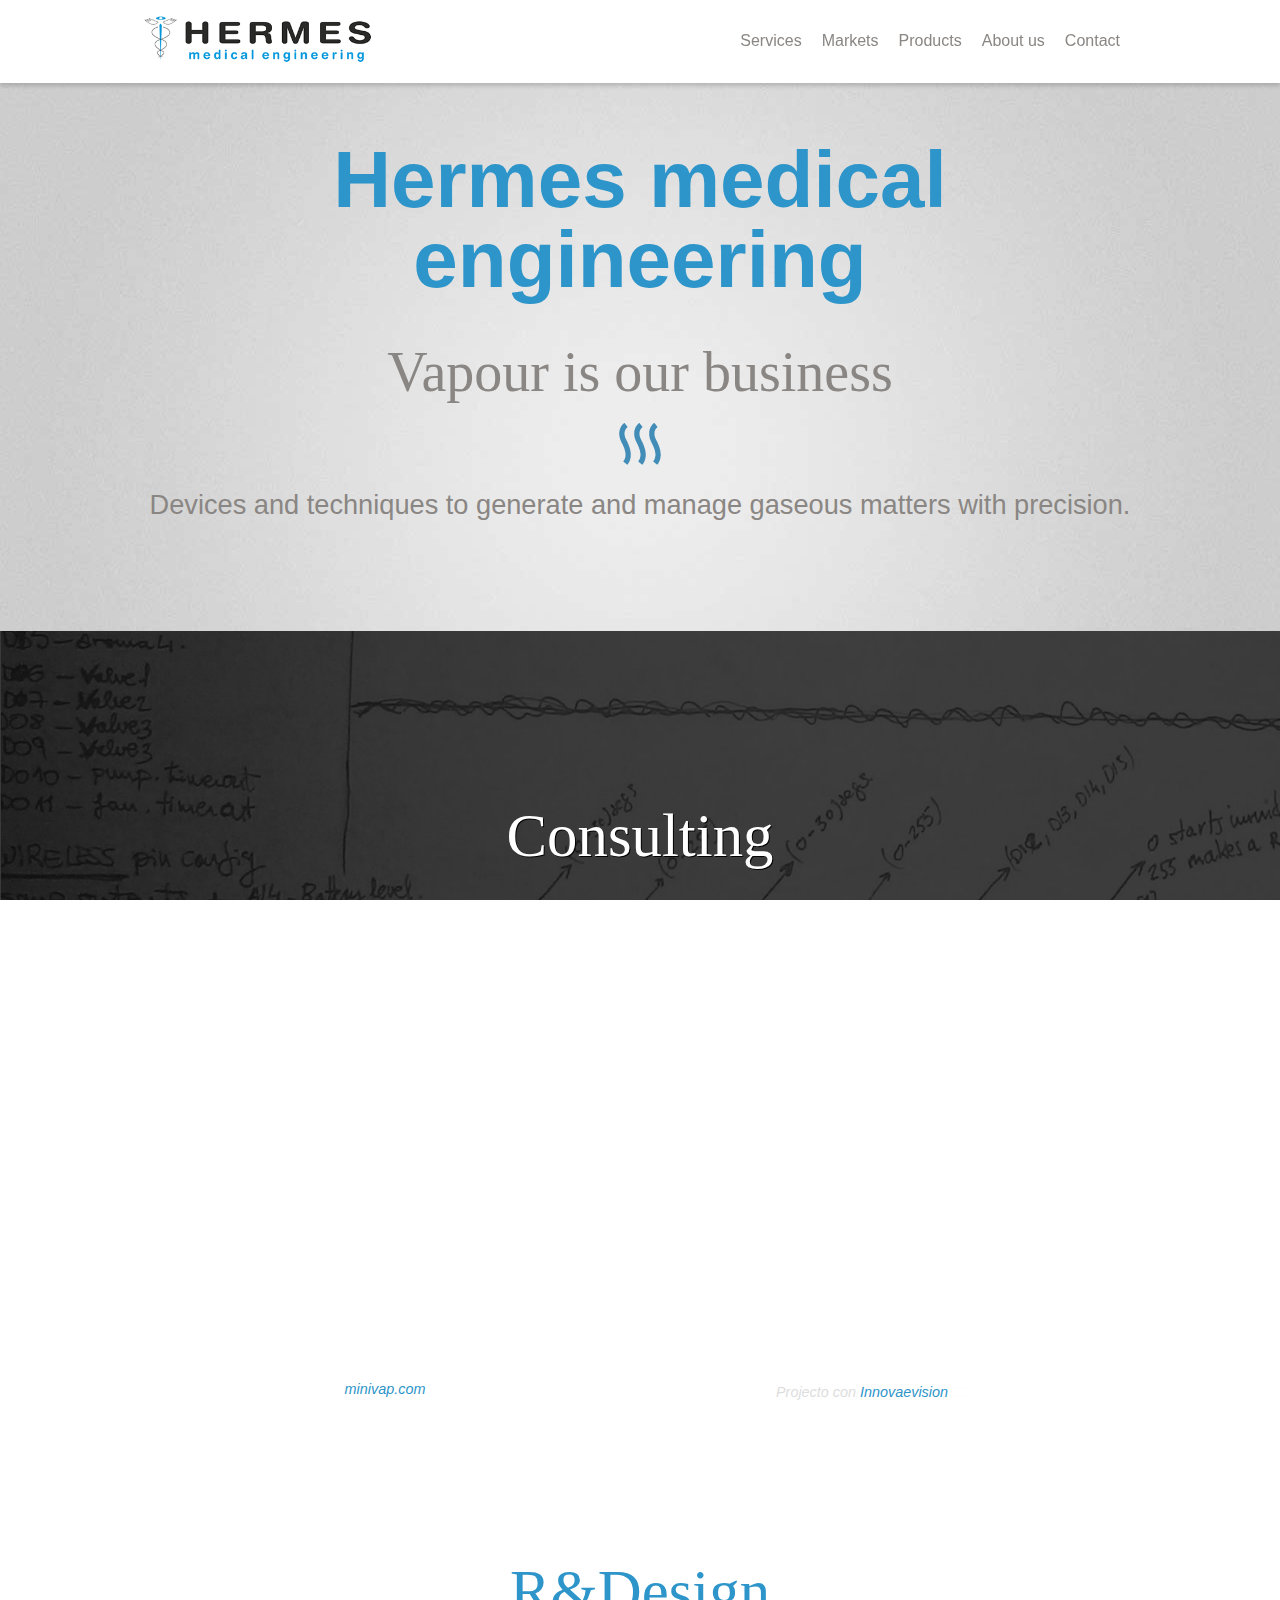
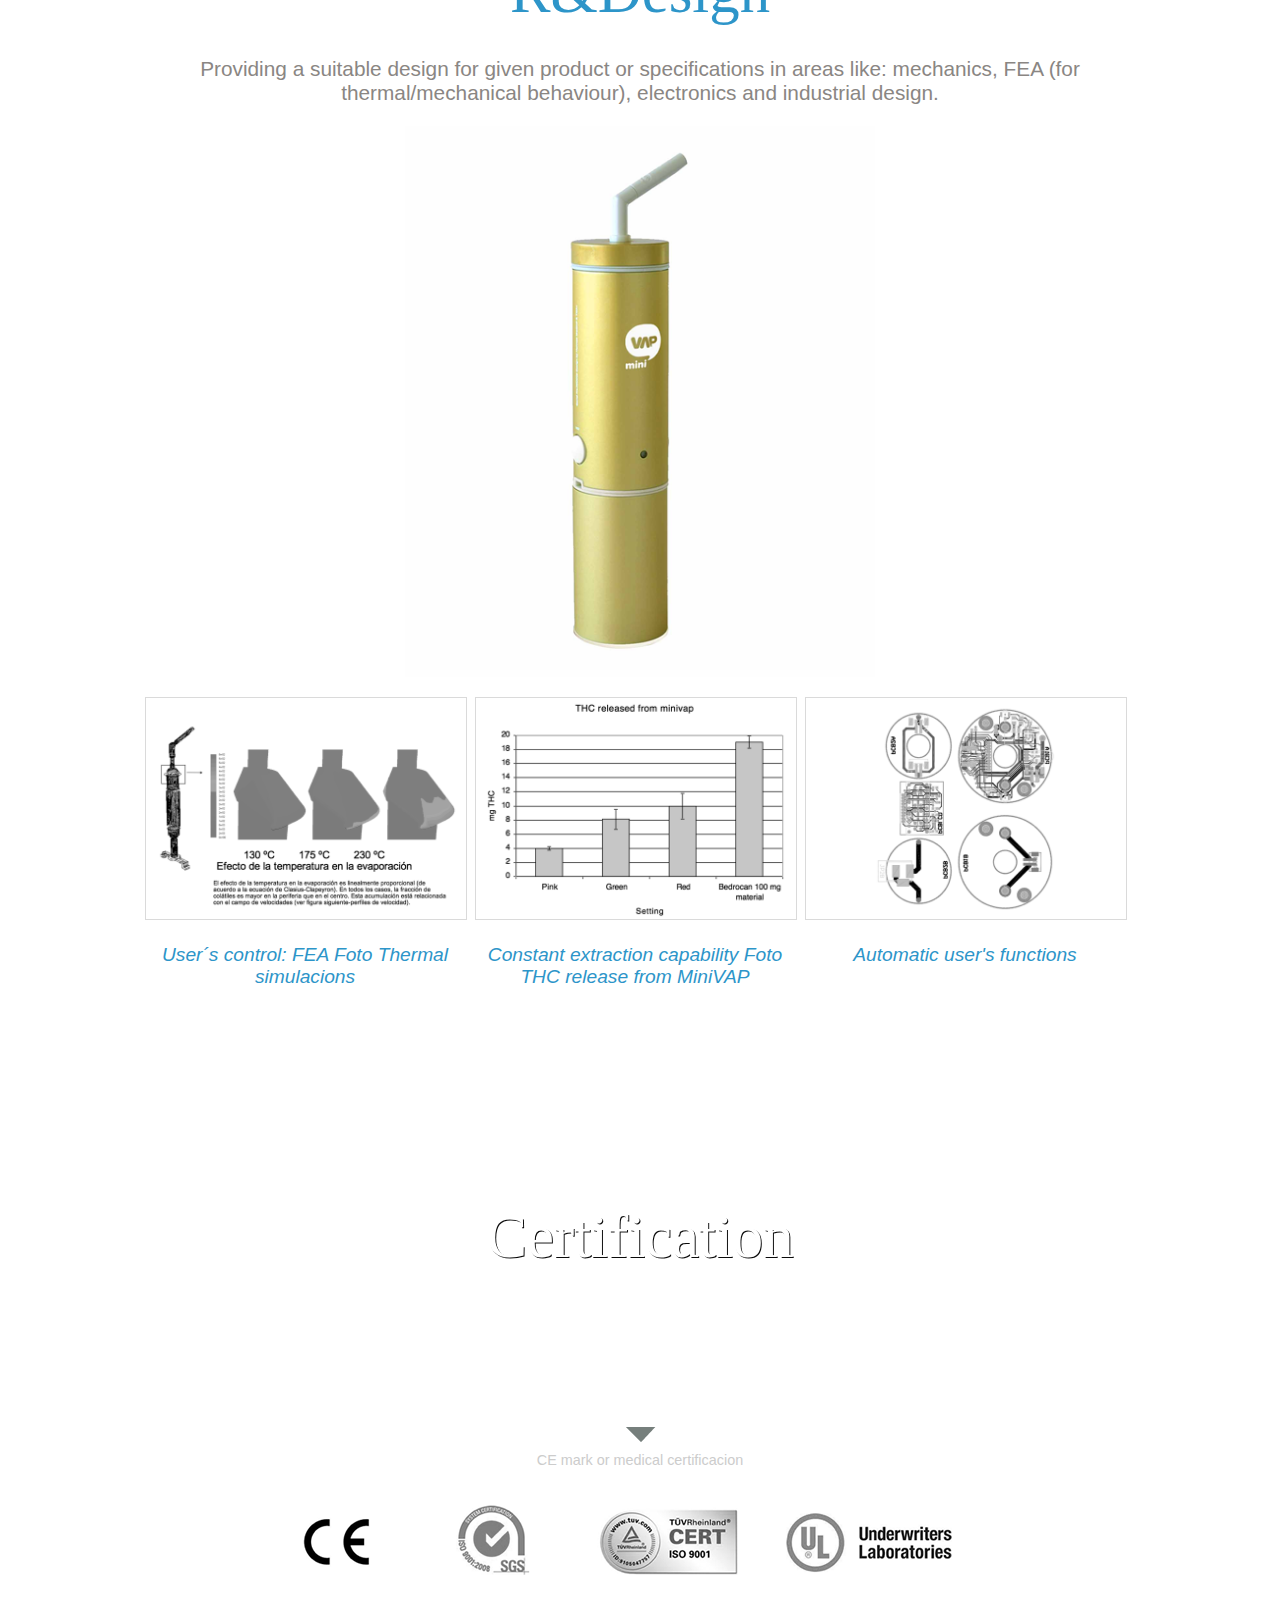
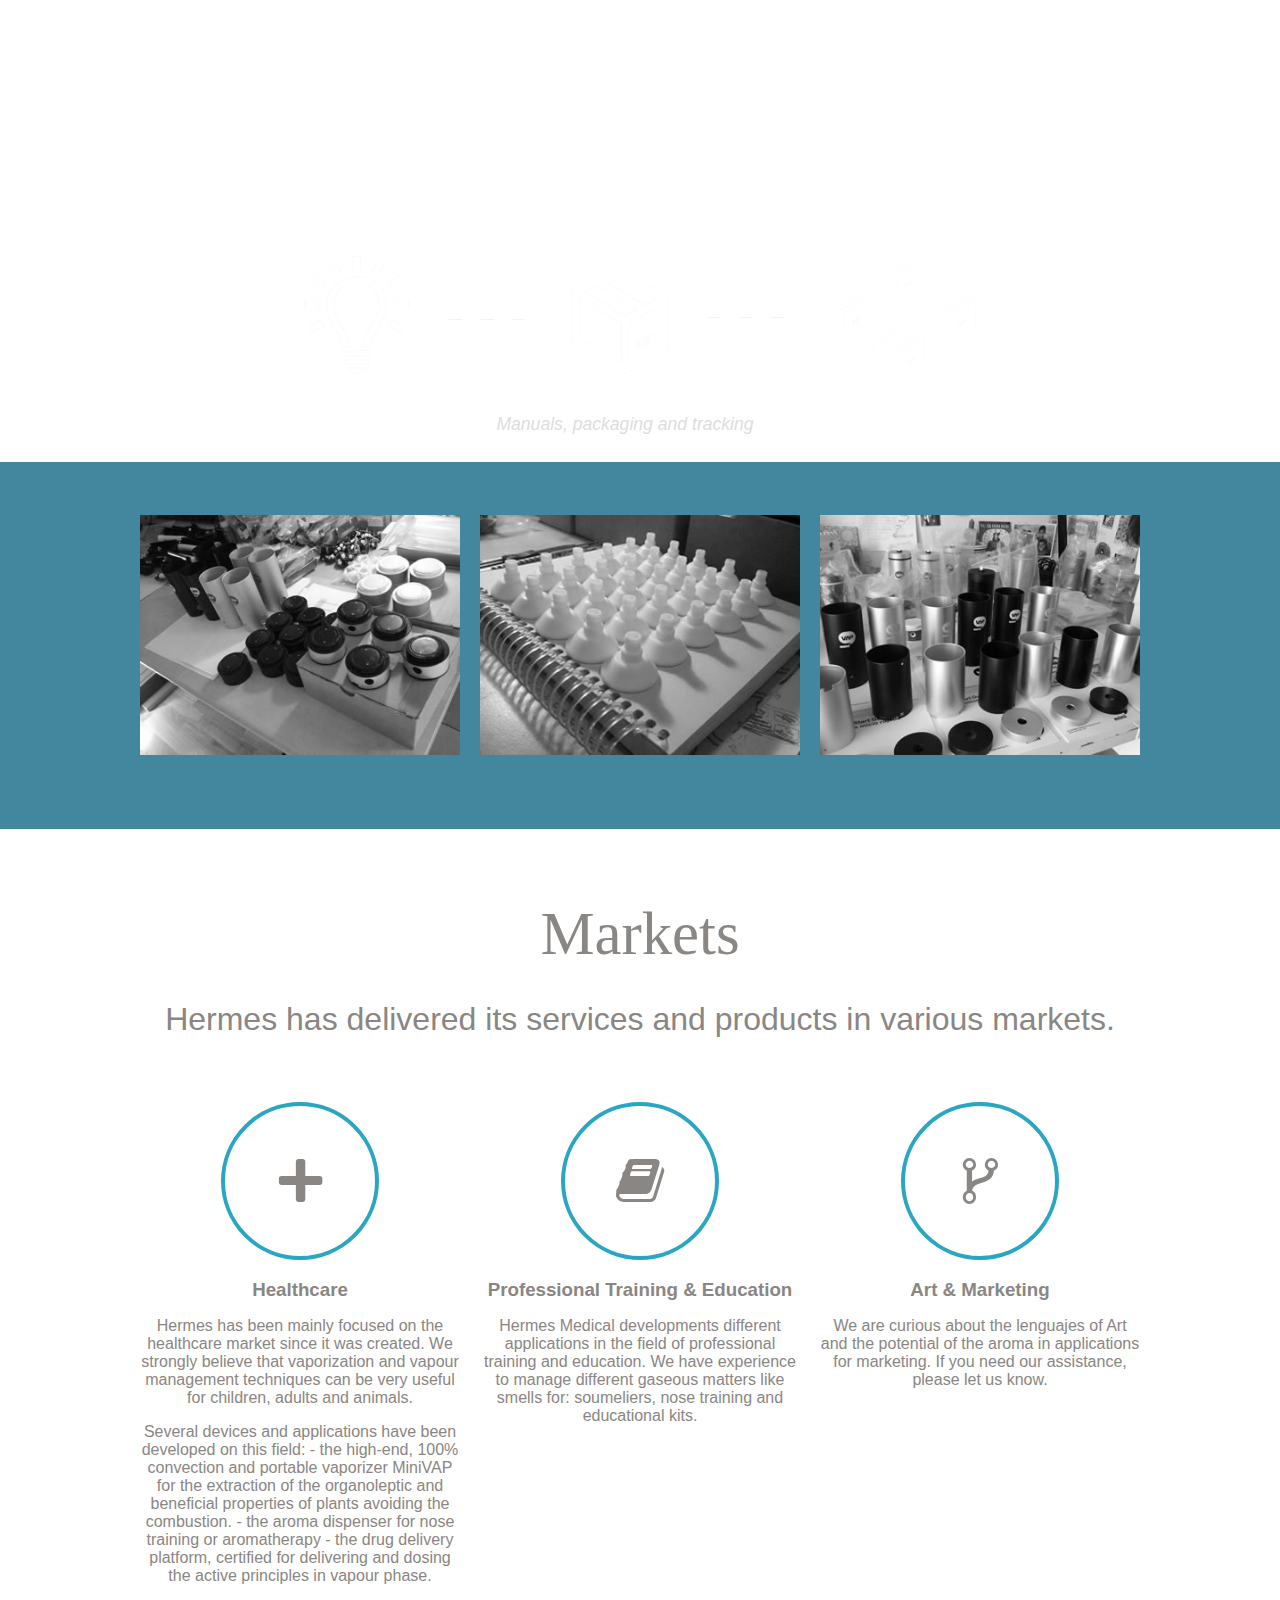
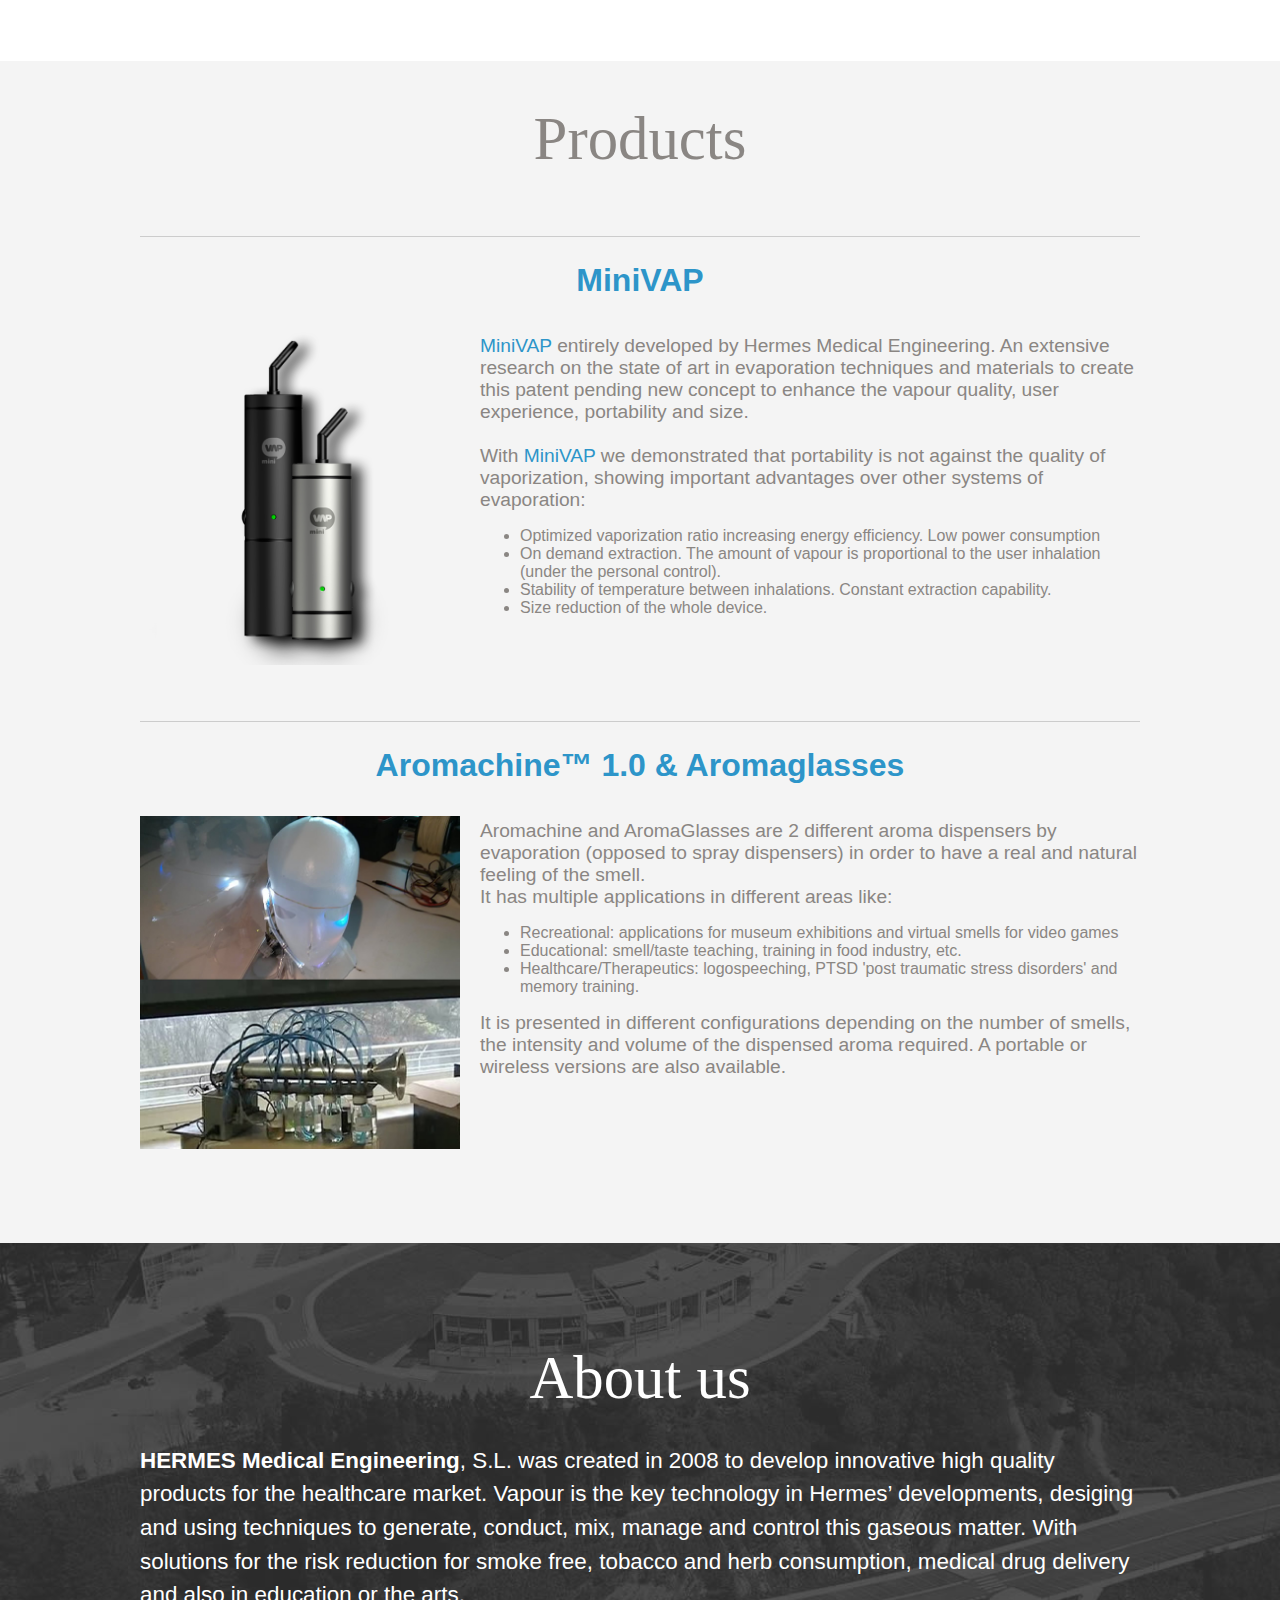
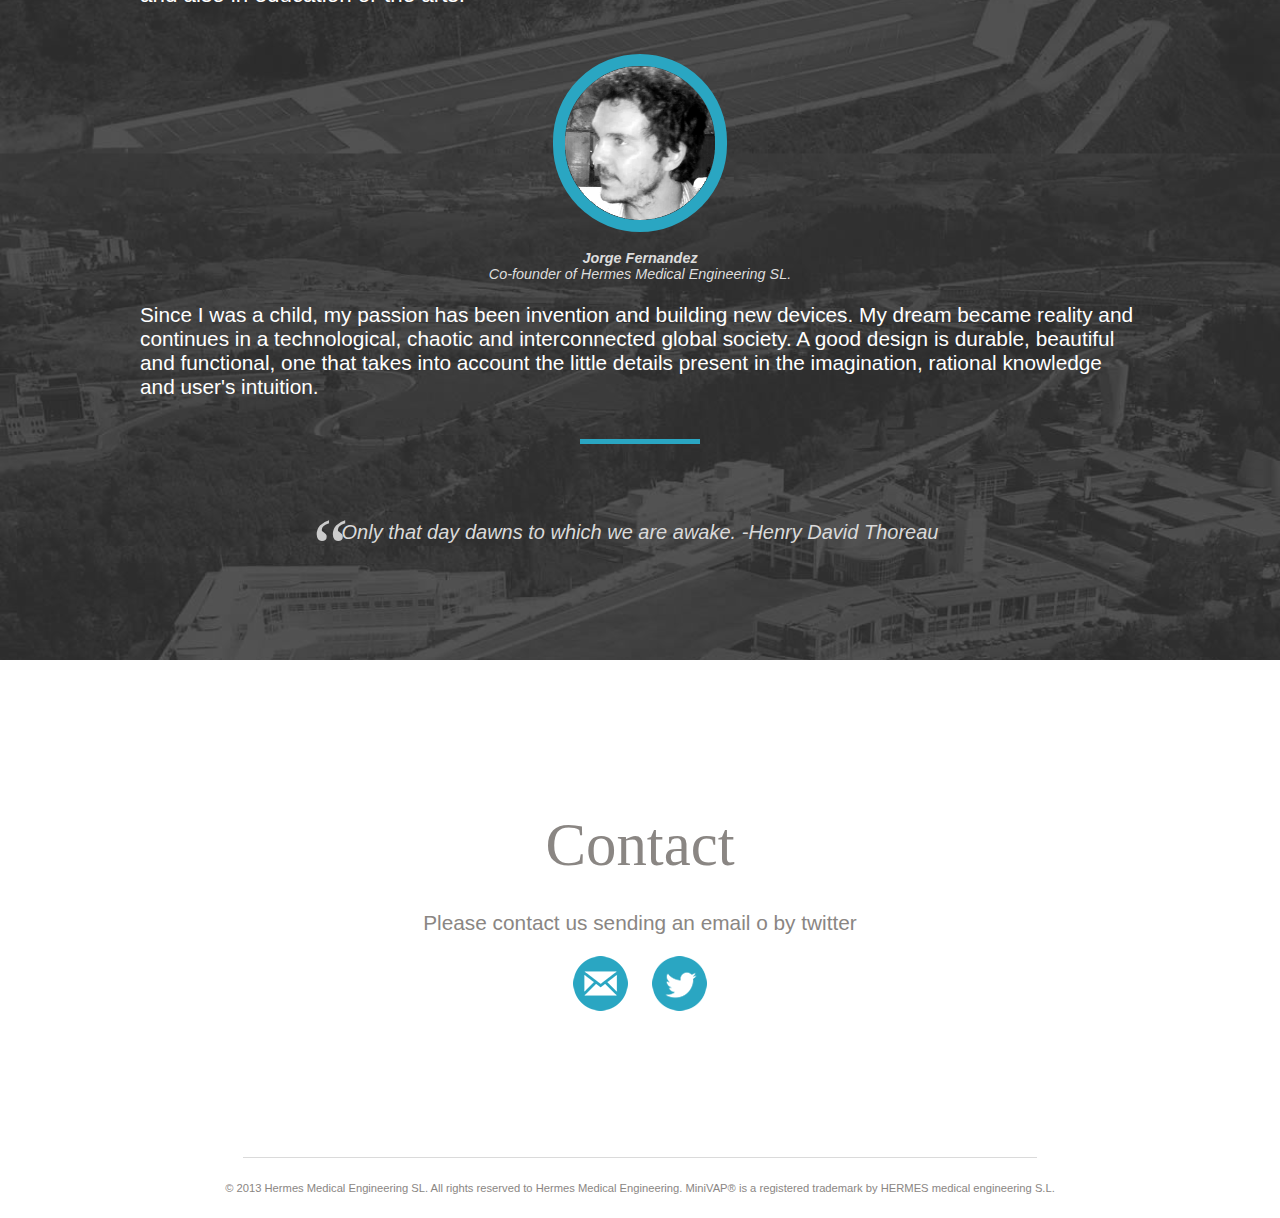
==== commit 0035b1f4: "Cambios reunión" ====
--- a/index.html
+++ b/index.html
@@ -129,12 +129,13 @@
 				<a href="images/d1.png" data-lightbox="image-1" title="Constant extraction capability Foto THC release from MiniVAP">
 					<img src="images/d1-bn.png">
 				</a>
-				<p class="pre">Constant extraction capability Foto THC release from MiniVAP</p>
+				<p class="pre">User´s control: FEA Foto Thermal simulacions</p>
 			</div>
 			<div class="grid_4 omega im">
 				<a href="images/d2.png" data-lightbox="image-1" title="User´s control: FEA Foto Thermal simulacions">
 				<img src="images/d2-bn.png"></a>
-				<p class="pre">User´s control: FEA Foto Thermal simulacions</p>
+				<p class="pre">Constant extraction capability Foto THC release from MiniVAP</p>
+				
 			</div>	
 			<div class="grid_4 omega im">
 			<a href="images/d3.png" data-lightbox="image-1" title="Automatic user's functions">
@@ -248,12 +249,12 @@
 				<div id="content" class="grid_12">
 					<h1>Products</h1>
 					<div class="grid_12 omega">
-						<h3 class="tit-products">Mini vap</h3>
-						<div class="grid_6">	
+						<h3 class="tit-products">MiniVAP</h3>
+						<div class="grid_4">	
 						
 							<img src="images/minivap.png">
 						</div>
-						<div class="grid_6 omega">
+						<div class="grid_8 omega">
 						<p><a href="http://www.minivap.com" target="_blank">MiniVAP</a> entirely developed by Hermes Medical Engineering. An extensive research on the state of art in evaporation techniques and materials to create this patent pending new concept to enhance the vapour quality, user experience, portability and size.<br><br>
 						With <a href="http://www.minivap.com" target="_blank">MiniVAP</a> we demonstrated that portability is not against the quality of vaporization, showing important advantages over other systems of evaporation:
 						<ul><li>Optimized vaporization ratio increasing energy efficiency. Low power consumption</li>
@@ -267,10 +268,10 @@
 					</div>
 					<div class="grid_12 omega products">
 						<h3 class="tit-products">Aromachine™ 1.0 & Aromaglasses</h3>
-						<div class="grid_6">
+						<div class="grid_4">
 							<img src="images/aereo1.jpg">
 						</div>
-						<div class="grid_6 omega">
+						<div class="grid_8 omega">
 							<p>Aromachine and AromaGlasses are 2 different aroma dispensers by evaporation (opposed to spray dispensers) in order to have a real and natural feeling of the smell.<br>
 								It has multiple applications in different areas like:
 								<ul>
--- a/css/style.css
+++ b/css/style.css
@@ -922,7 +922,7 @@
 
 
 #product-slide {
-	background-color: #F9F9F9;
+	background-color: #F4F4F4;
 	 padding: 0 0 60px;
 }
 
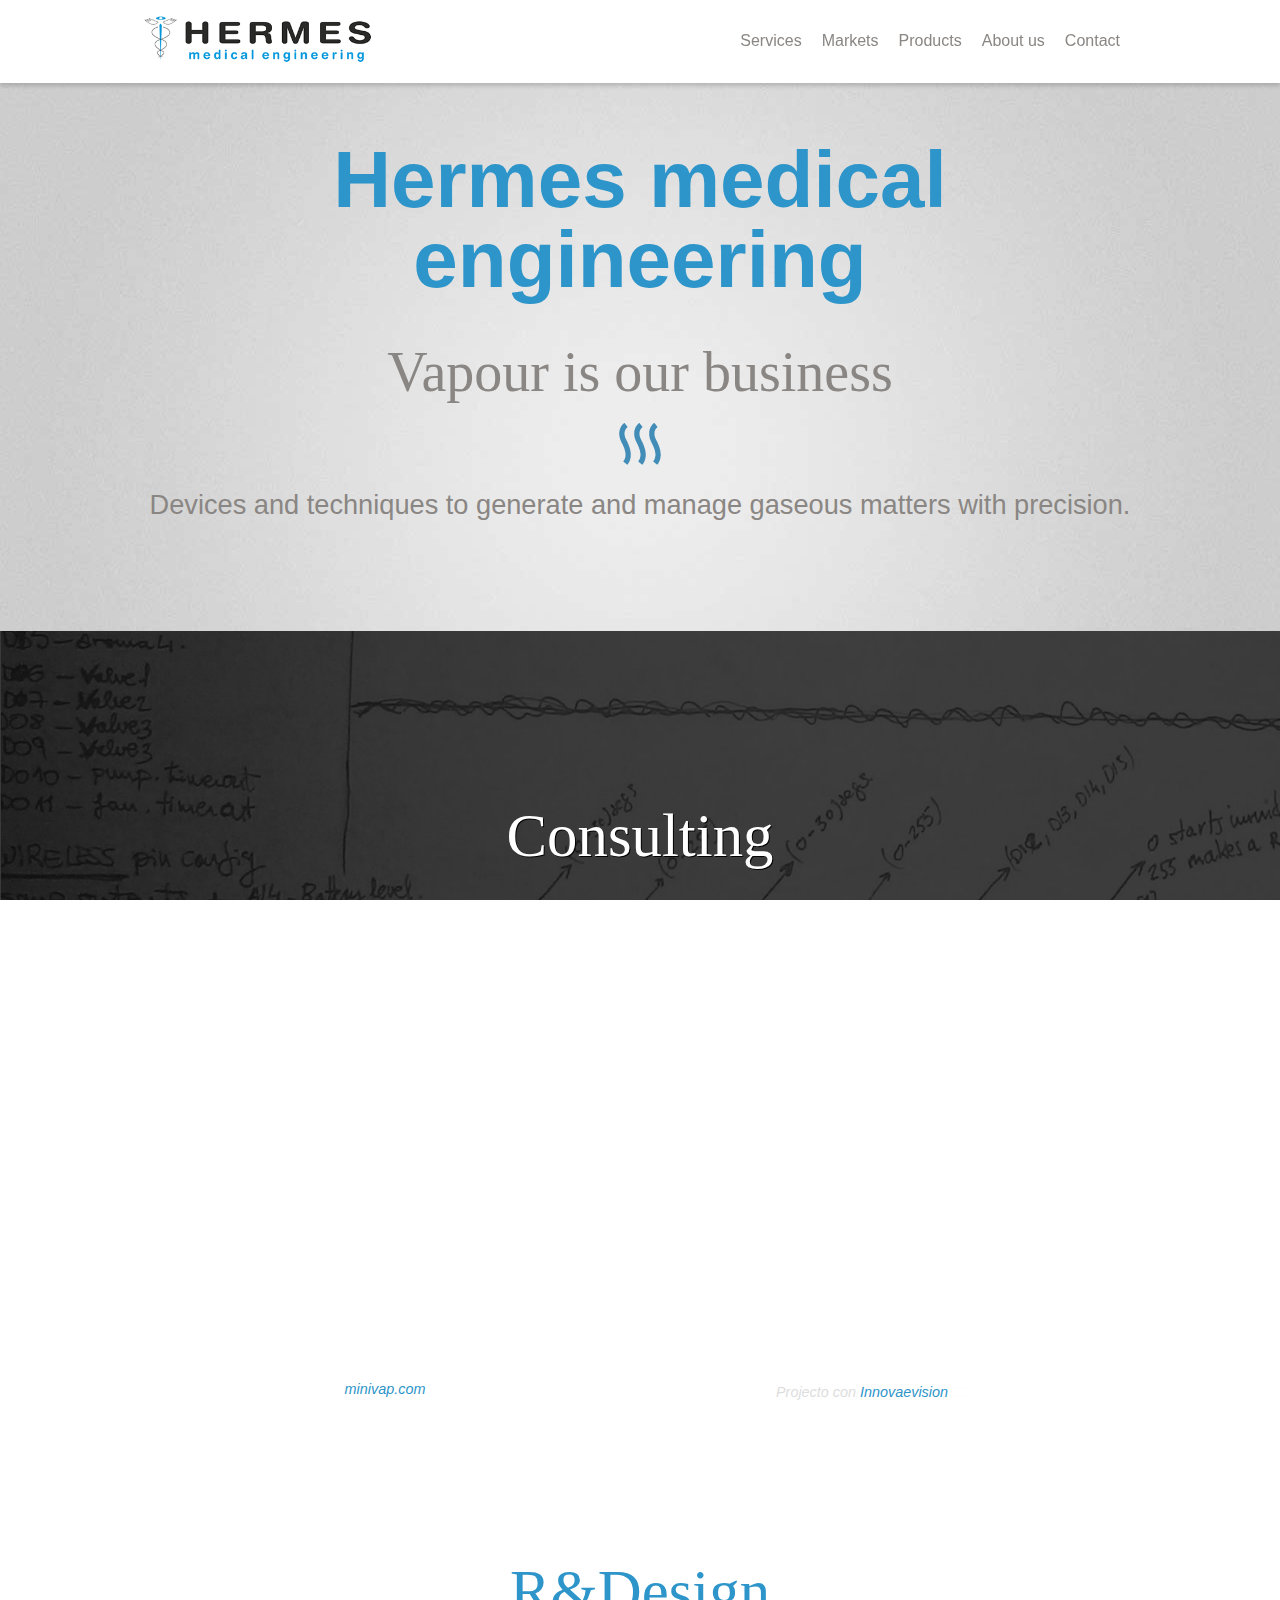
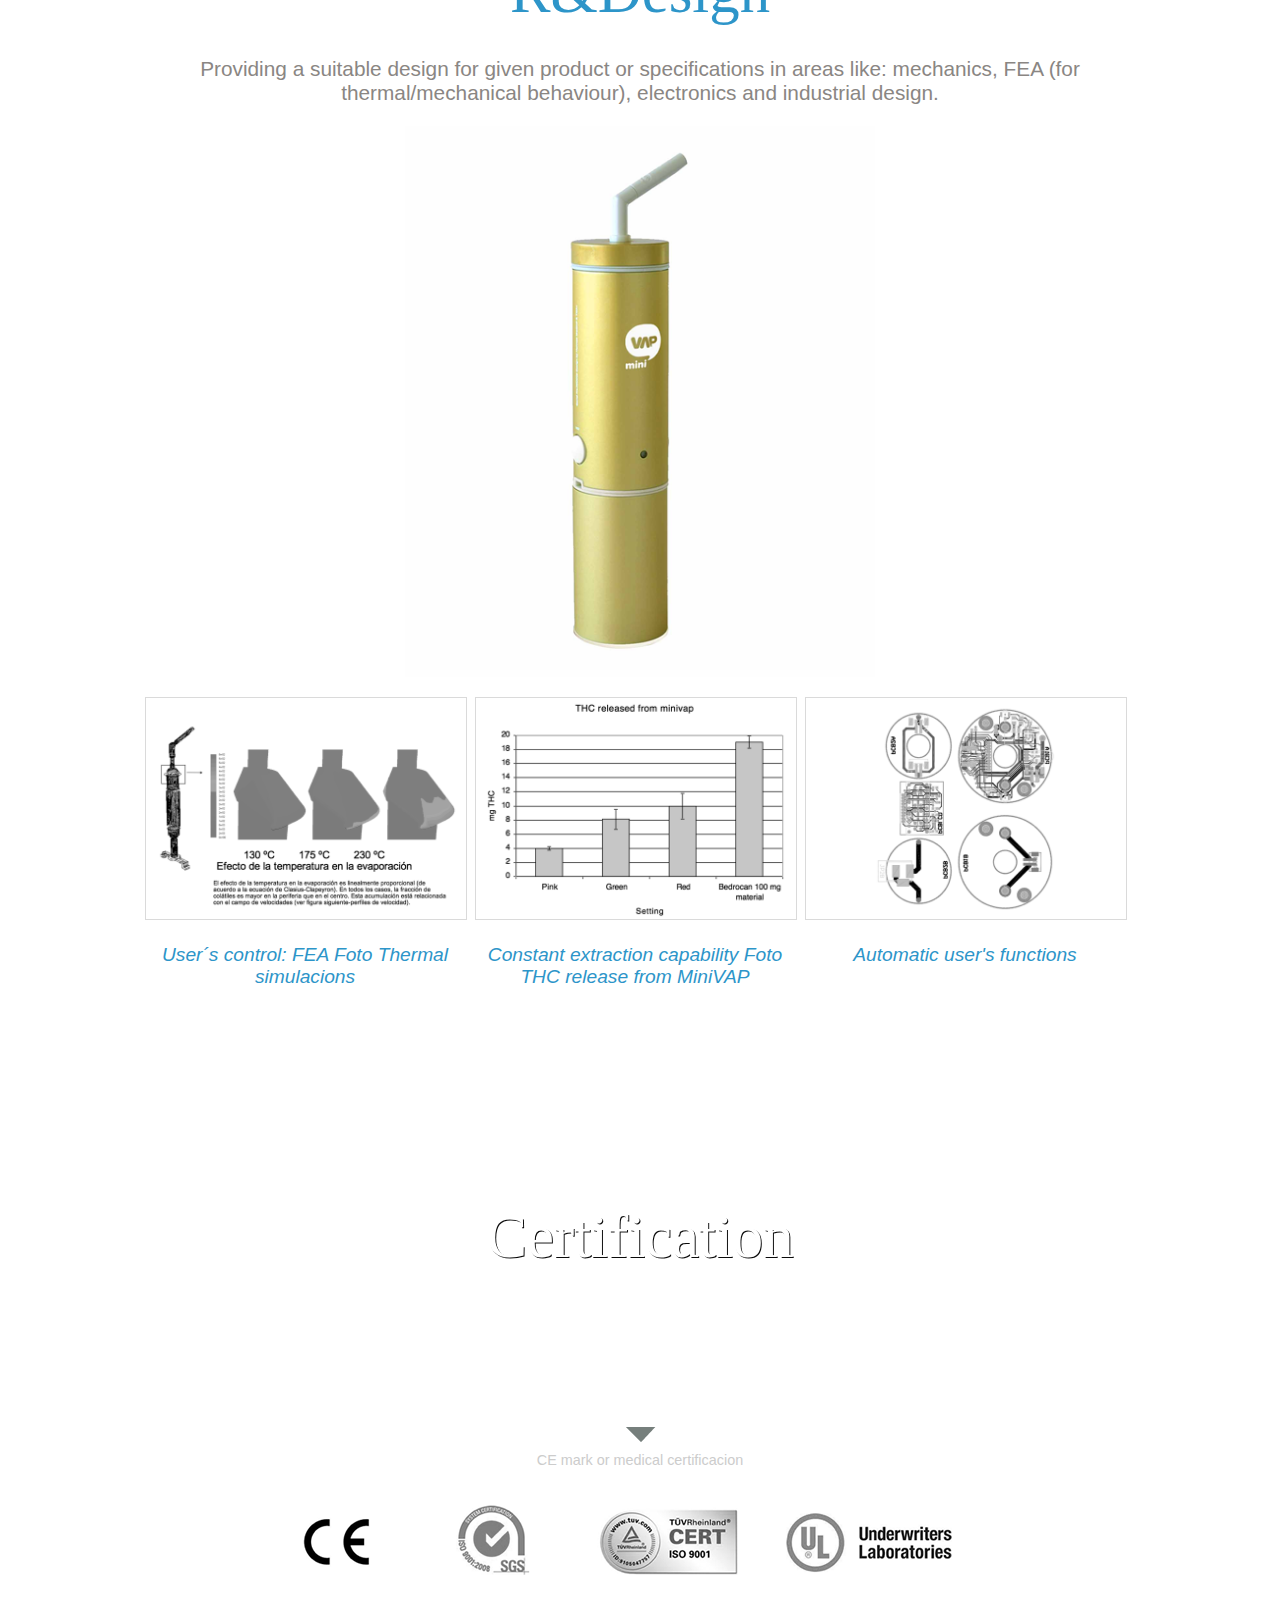
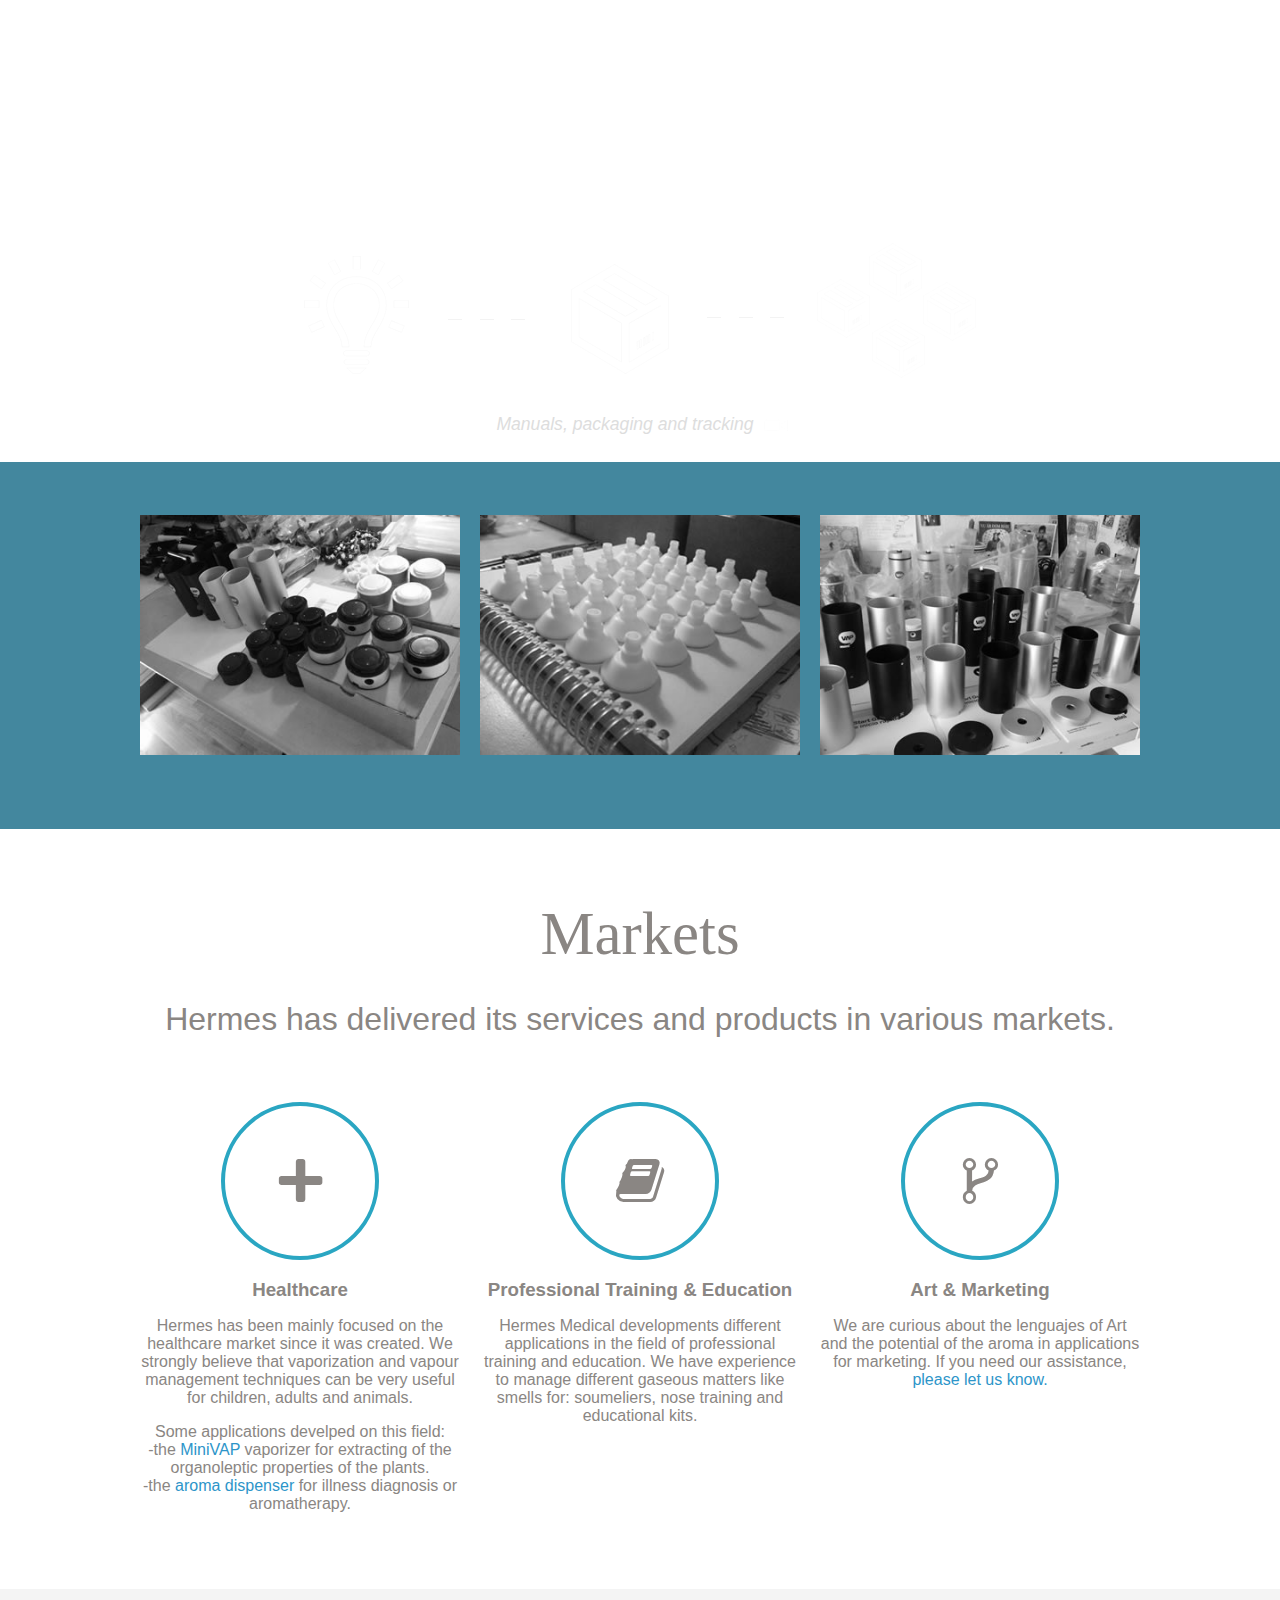
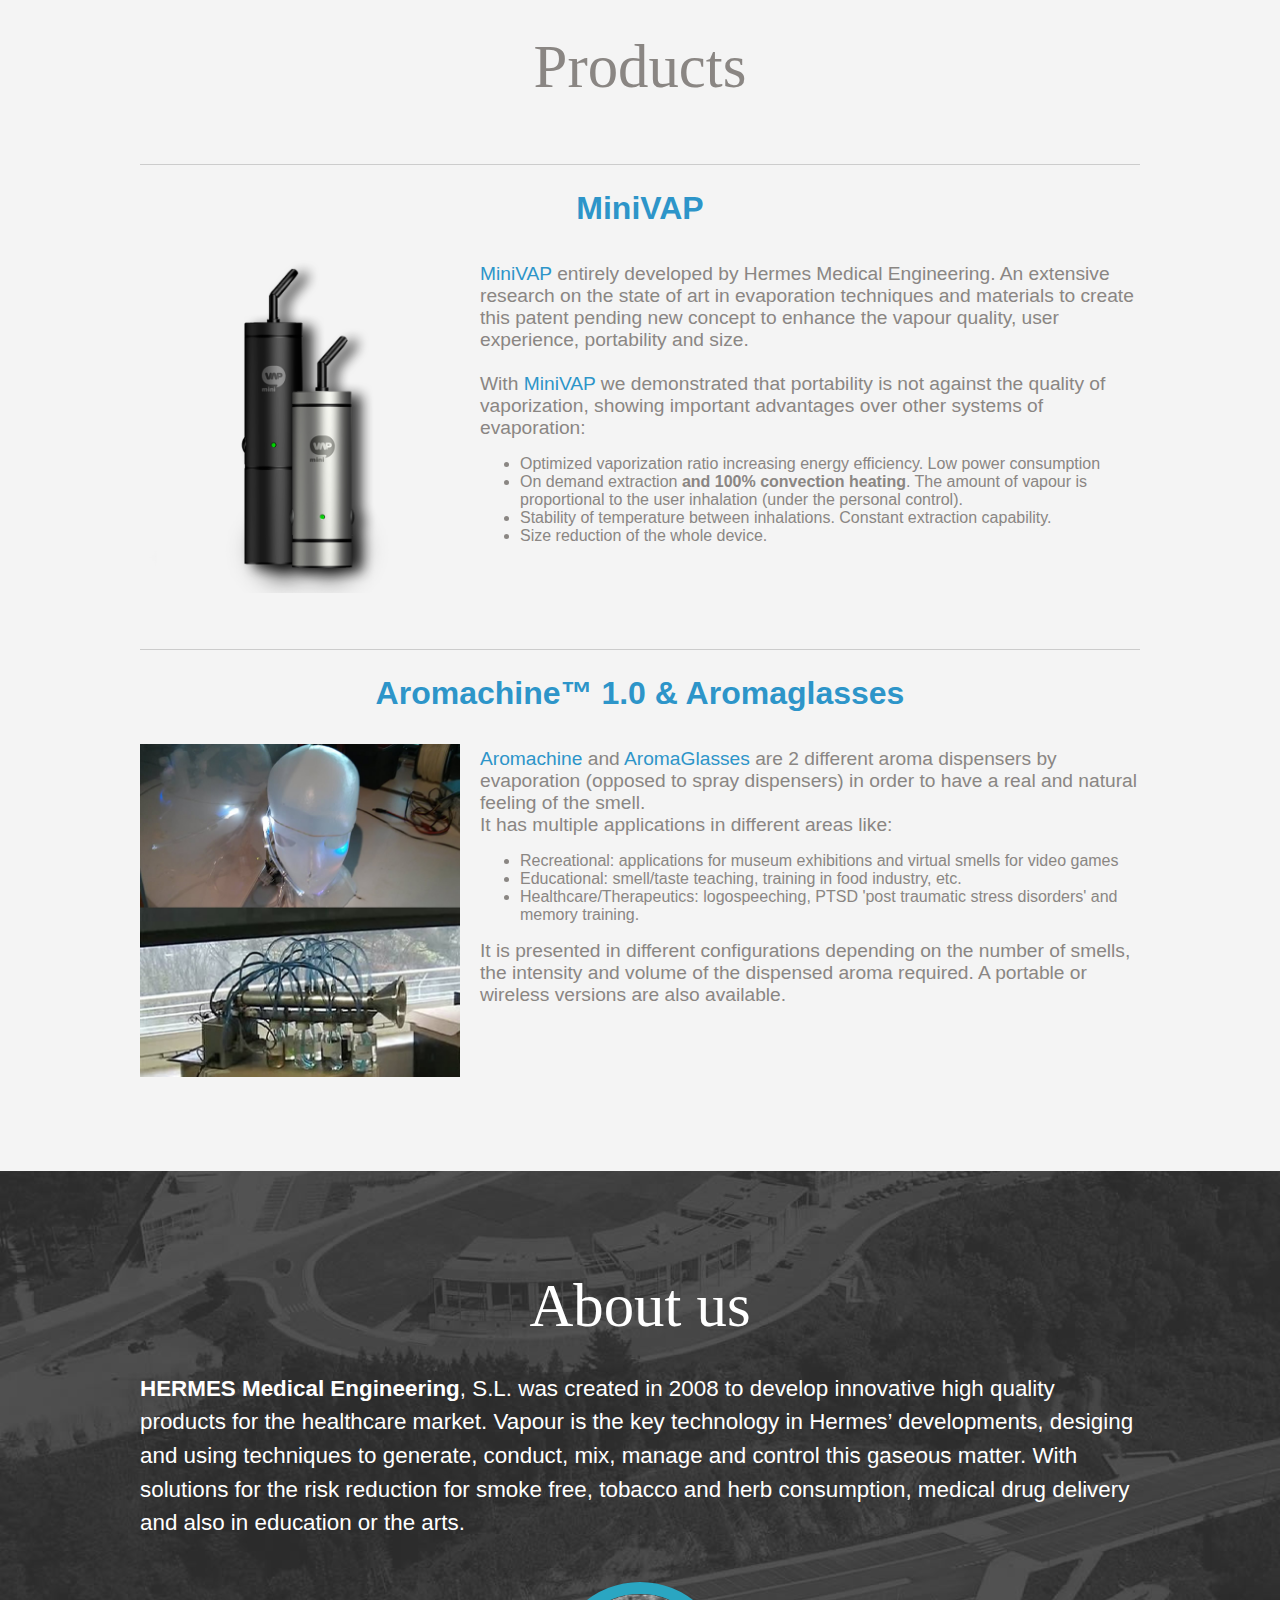
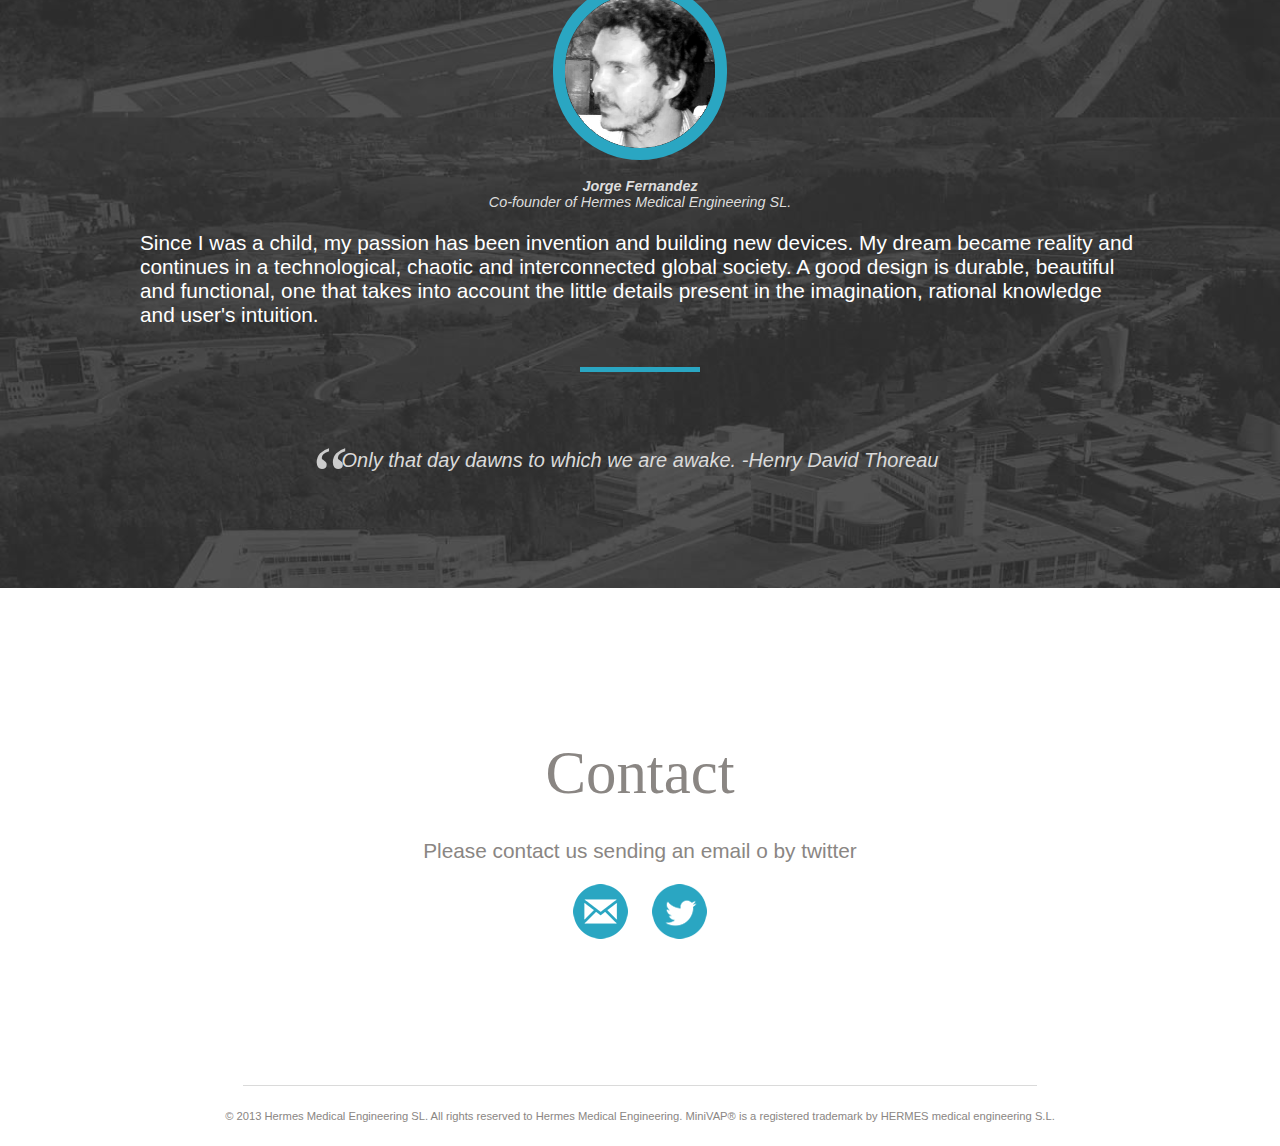
==== commit f835c917: "Cambios textos y enlaces" ====
--- a/index.html
+++ b/index.html
@@ -73,12 +73,15 @@
 				<h1>Consulting</h1>
 				<p>Supporting our clients on the different phases of the product or prototype development
 				</p>
-				<div id="crossfade">
-					<img src="images/co2.png" alt="Mini Vap">
-					<img src="images/co1.png" alt="Mini Vap">
-					<img src="images/co4.png" alt="Mini Vap">
-					<img src="images/co3.png" alt="Mini Vap">
-				</div>
+				
+					<div id="crossfade">
+						
+						<img src="images/co2.png" alt="Mini Vap">
+						<img src="images/co1.png" alt="Mini Vap">
+						<img src="images/co4.png" alt="Mini Vap">
+						<img src="images/co3.png" alt="Mini Vap">
+					
+			</div>
 			</div>
 
 		</div>
@@ -126,13 +129,13 @@
 <!-- Fin background -->
 		<div class="design-img">
 			<div class="grid_4 omega im"> 
-				<a href="images/d1.png" data-lightbox="image-1" title="Constant extraction capability Foto THC release from MiniVAP">
+				<a href="images/d1.png" data-lightbox="image-1" title="User´s control: FEA Foto Thermal simulacions">
 					<img src="images/d1-bn.png">
 				</a>
 				<p class="pre">User´s control: FEA Foto Thermal simulacions</p>
 			</div>
 			<div class="grid_4 omega im">
-				<a href="images/d2.png" data-lightbox="image-1" title="User´s control: FEA Foto Thermal simulacions">
+				<a href="images/d2.png" data-lightbox="image-1" title="Constant extraction capability Foto THC release from MiniVAP">
 				<img src="images/d2-bn.png"></a>
 				<p class="pre">Constant extraction capability Foto THC release from MiniVAP</p>
 				
@@ -221,11 +224,11 @@
 				<div class="market-con"><i class="icon-plus-1 icn"></i></div>		
 				<h3>Healthcare</h3>
 				<p>Hermes has been mainly focused on the healthcare market since it was created. We strongly believe that vaporization and vapour management techniques can be very useful for children, adults and animals.</p>
-				<p>Several devices and applications have been developed on this field:
-				- the high-end, 100% convection and portable vaporizer MiniVAP for the 
-				extraction of the organoleptic and beneficial properties of plants avoiding the combustion.
-				- the aroma dispenser for nose training or aromatherapy
-				- the drug delivery platform, certified for delivering and dosing the active principles in vapour phase.</p>
+				<p>Some applications develped on this field:<br>
+					 -the <a href="#vap">MiniVAP</a> vaporizer for extracting of the organoleptic properties of the plants.
+						<br>-the <a href="#aereo">aroma dispenser</a> for illness diagnosis or aromatherapy.
+					</ul>
+				</p>
 				</div>
 				<div class="grid_4">
 					<div class="market-con"><i class="icon-book-1 icn"></i></div>
@@ -236,7 +239,7 @@
 				<div class="grid_4 omega">
 					<div class="market-con"><i class="icon-flow-branch icn"></i></div>
 				<h3>Art & Marketing</h3>
-				<p>We are curious about the lenguajes of Art and the potential of the aroma in applications for marketing. If you need our assistance, please let us know.</p>
+				<p>We are curious about the lenguajes of Art and the potential of the aroma in applications for marketing. If you need our assistance, <a href="#contacto">please let us know.</a></p>
 				</div>
 				</div>
 		</div>
@@ -247,8 +250,9 @@
 		</div>
 		<div class="container clearfix">
 				<div id="content" class="grid_12">
-					<h1>Products</h1>
+					<h1>Products</h1><a name="vap"></a>
 					<div class="grid_12 omega">
+					
 						<h3 class="tit-products">MiniVAP</h3>
 						<div class="grid_4">	
 						
@@ -258,7 +262,7 @@
 						<p><a href="http://www.minivap.com" target="_blank">MiniVAP</a> entirely developed by Hermes Medical Engineering. An extensive research on the state of art in evaporation techniques and materials to create this patent pending new concept to enhance the vapour quality, user experience, portability and size.<br><br>
 						With <a href="http://www.minivap.com" target="_blank">MiniVAP</a> we demonstrated that portability is not against the quality of vaporization, showing important advantages over other systems of evaporation:
 						<ul><li>Optimized vaporization ratio increasing energy efficiency. Low power consumption</li>
-							<li>On demand extraction. The amount of vapour is proportional to the user inhalation (under the personal control).</li>
+							<li>On demand extraction <strong>and 100% convection heating</strong>. The amount of vapour is proportional to the user inhalation (under the personal control).</li>
 							<li>Stability of temperature between inhalations. Constant extraction capability.</li>
 							<li>Size reduction of the whole device.</li>
 						</ul>
@@ -267,12 +271,13 @@
 						</div>
 					</div>
 					<div class="grid_12 omega products">
+						<a name="aereo"></a>
 						<h3 class="tit-products">Aromachine™ 1.0 & Aromaglasses</h3>
 						<div class="grid_4">
 							<img src="images/aereo1.jpg">
 						</div>
 						<div class="grid_8 omega">
-							<p>Aromachine and AromaGlasses are 2 different aroma dispensers by evaporation (opposed to spray dispensers) in order to have a real and natural feeling of the smell.<br>
+							<p><a href="https://www.youtube.com/watch?v=7_OpIgZfhm4" target="_blank">Aromachine</a> and <a href="https://plus.google.com/111155590129820278565/posts" target="_blank">AromaGlasses</a> are 2 different aroma dispensers by evaporation (opposed to spray dispensers) in order to have a real and natural feeling of the smell.<br>
 								It has multiple applications in different areas like:
 								<ul>
 								<li>Recreational: applications for museum exhibitions and virtual smells for video games</li>
@@ -281,7 +286,13 @@
 								training.</li>
 								</ul></p>
 								<p>
-								It is presented in different configurations depending on the number of smells, the intensity and volume of the dispensed aroma required. A portable or wireless versions are also available.</p>
+								It is presented in different configurations depending on the number of smells, the intensity and volume of the dispensed aroma required. A portable or wireless versions are also available.
+
+						
+
+
+
+							</p>
 				
 						</div>
 					</div>		
@@ -327,7 +338,8 @@
 		<div class="container clearfix">
 
 			<div id="content" class="grid_12">
-				<h1>Contact</h1>
+				<a name="contacto">
+				<h1>Contact</h1></a>
 				<p>Please contact us sending an email o by twitter
 				</p>
 				
--- a/css/style.css
+++ b/css/style.css
@@ -378,7 +378,7 @@
 
 .navigation li{
 	float: left;
-	width:25%;
+	width:20%;
 	padding:0;
 }
 
@@ -557,8 +557,8 @@
 
 
 #crossfade > img { 
-    width: 600px;
-    height: 300px;
+/*    width: 600px;
+    height: 300px;*/
     position: absolute;
     left: 0px;
     color: transparent;
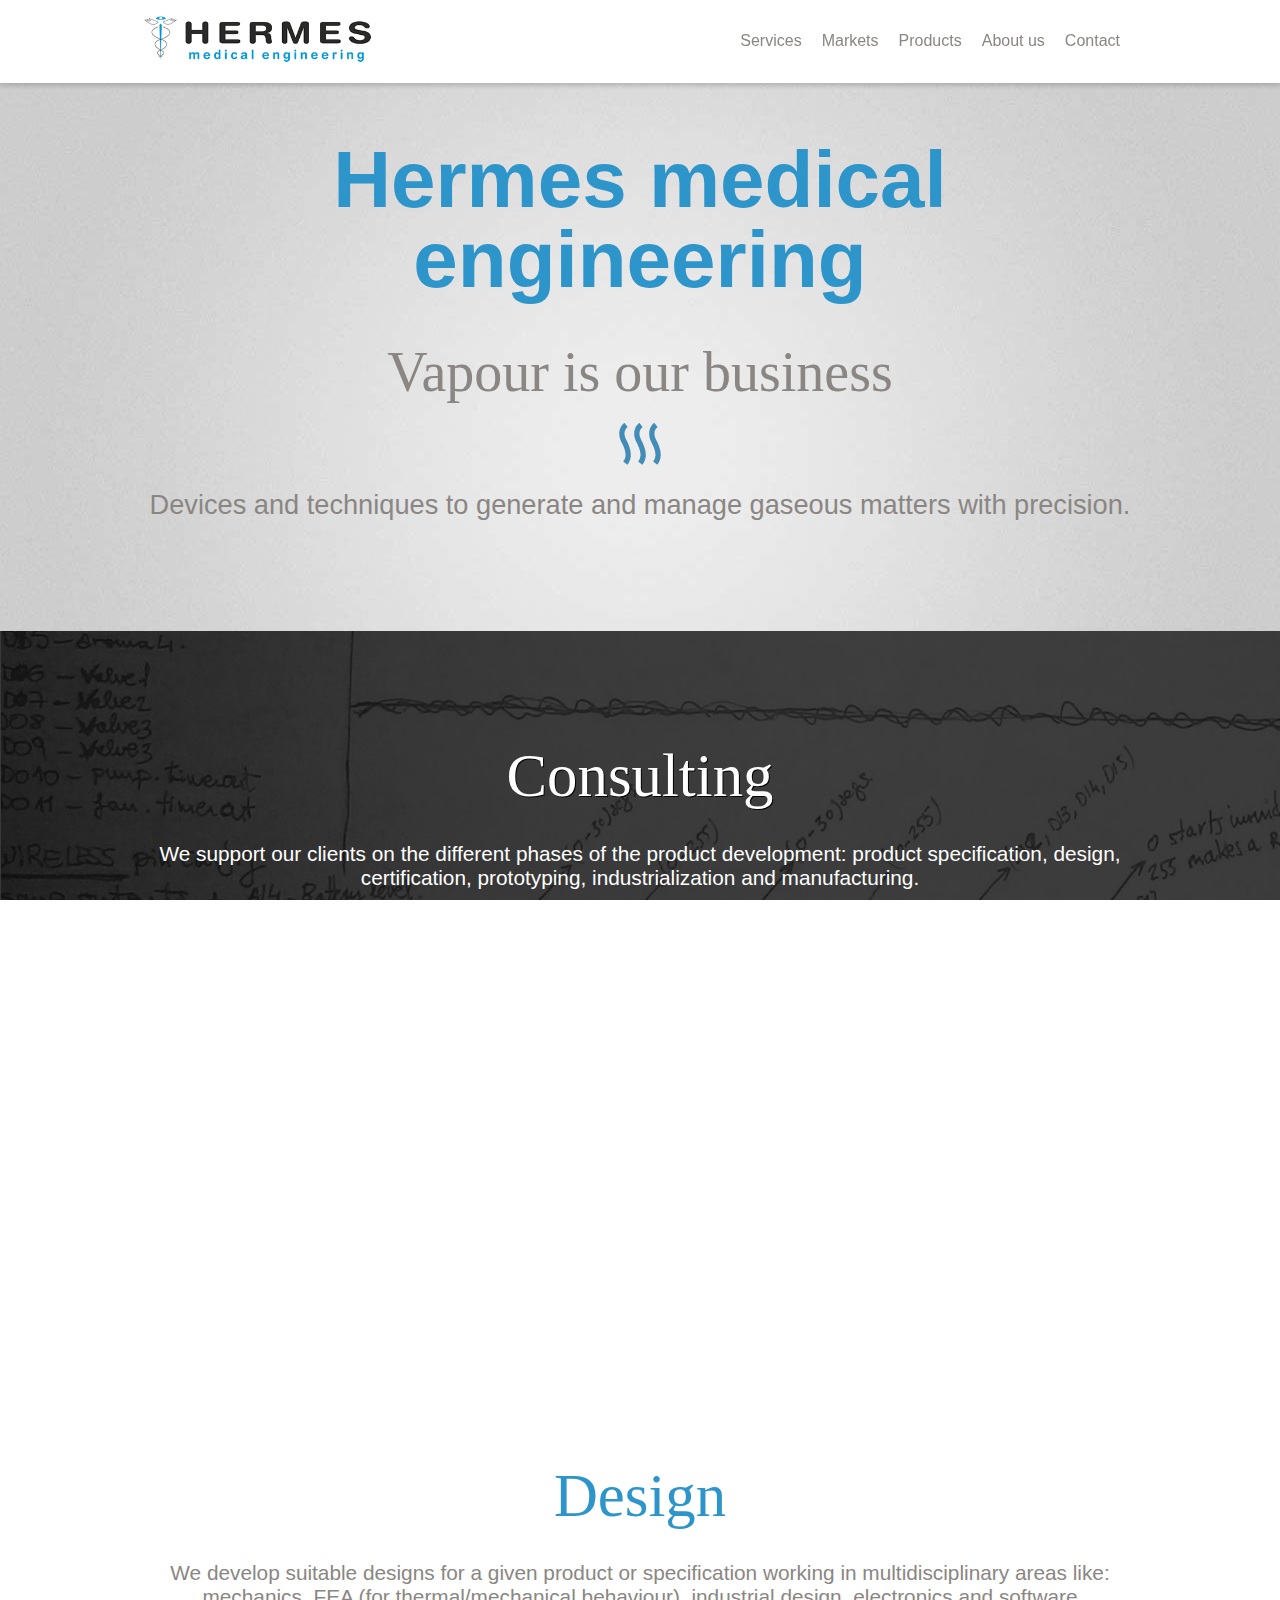
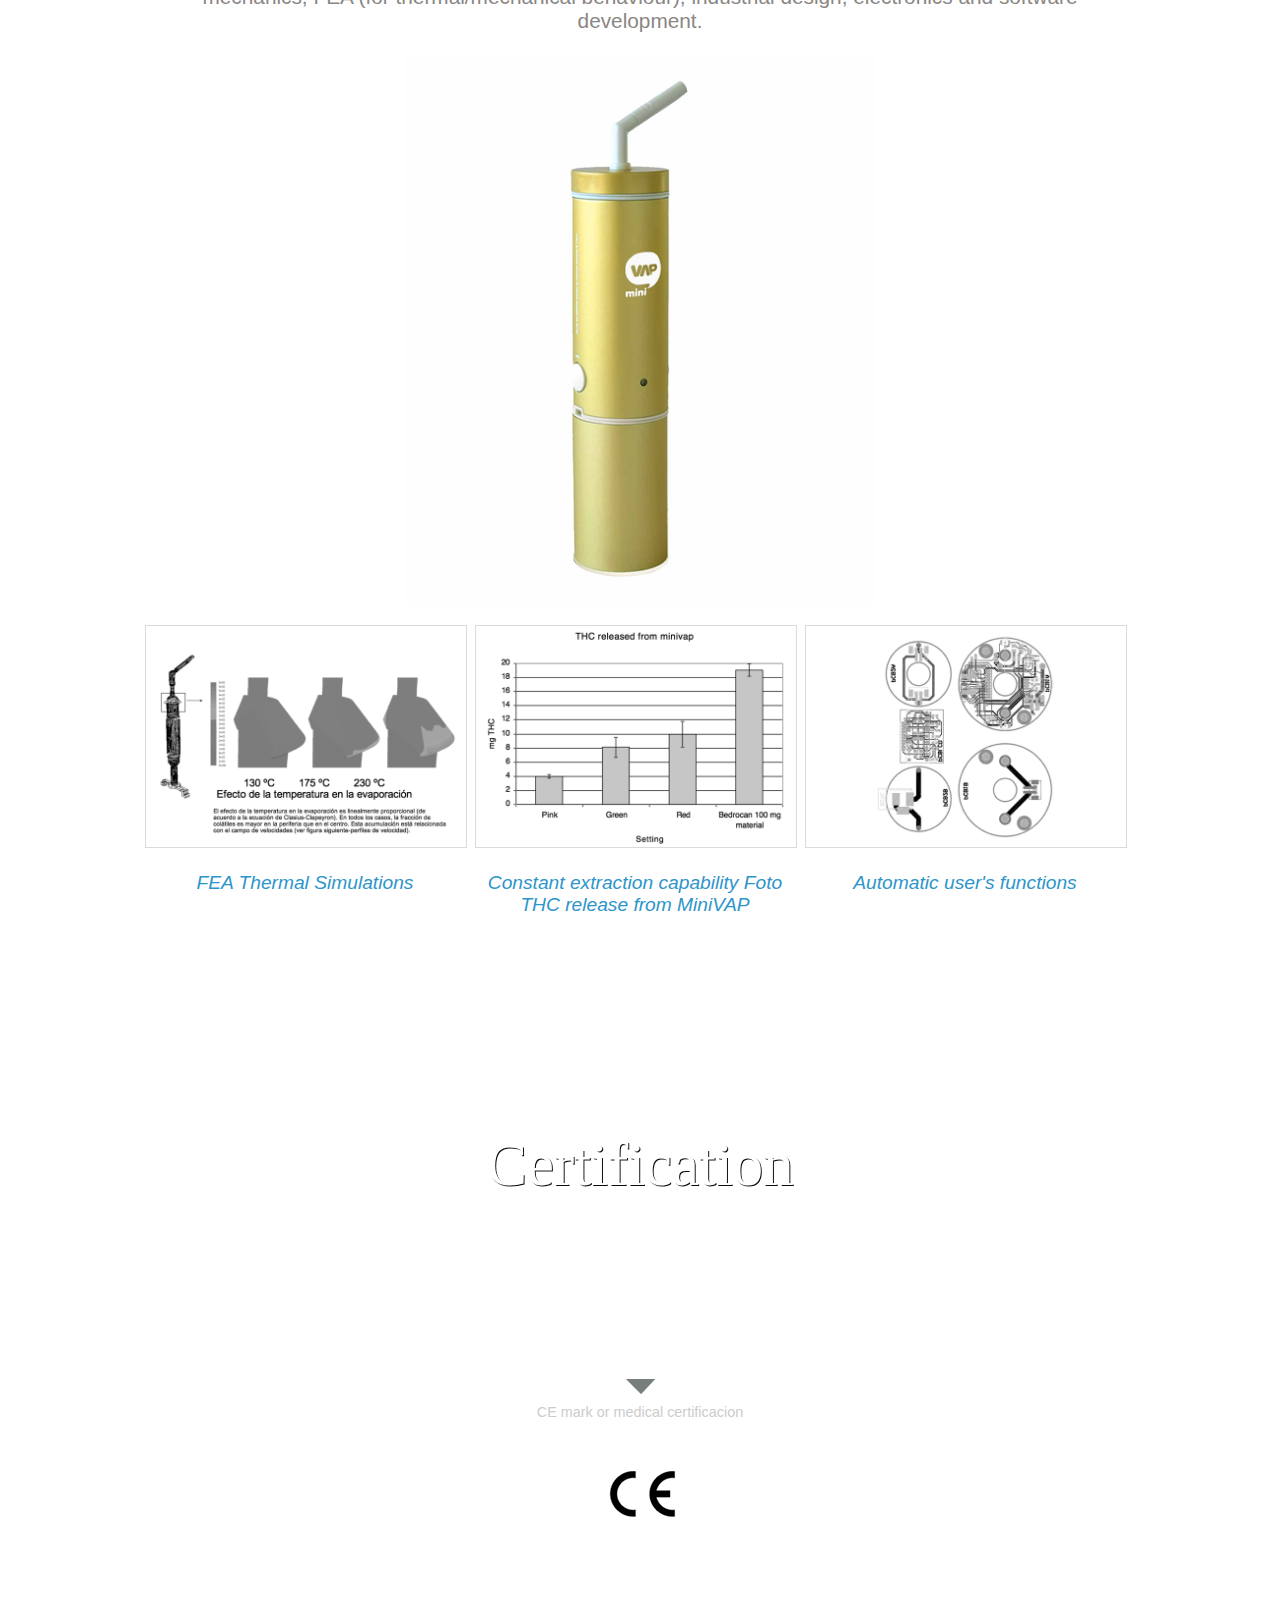
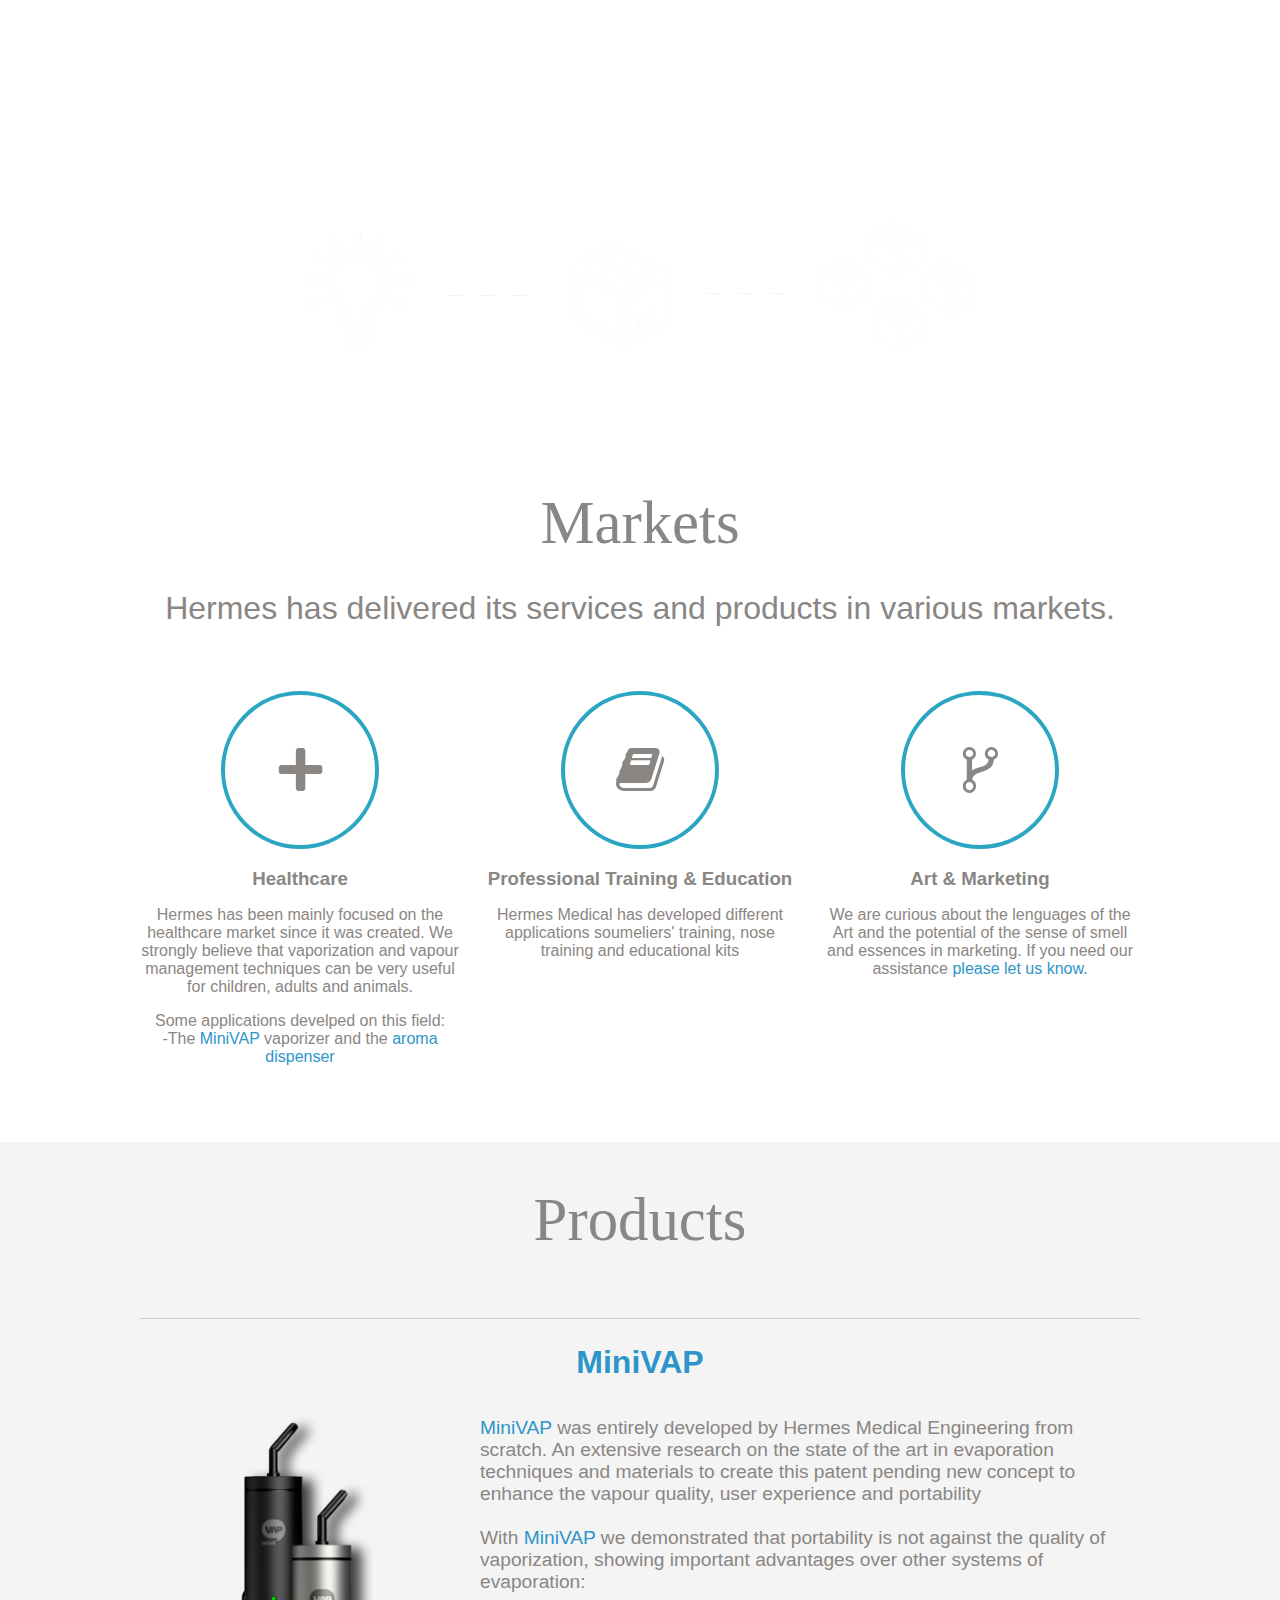
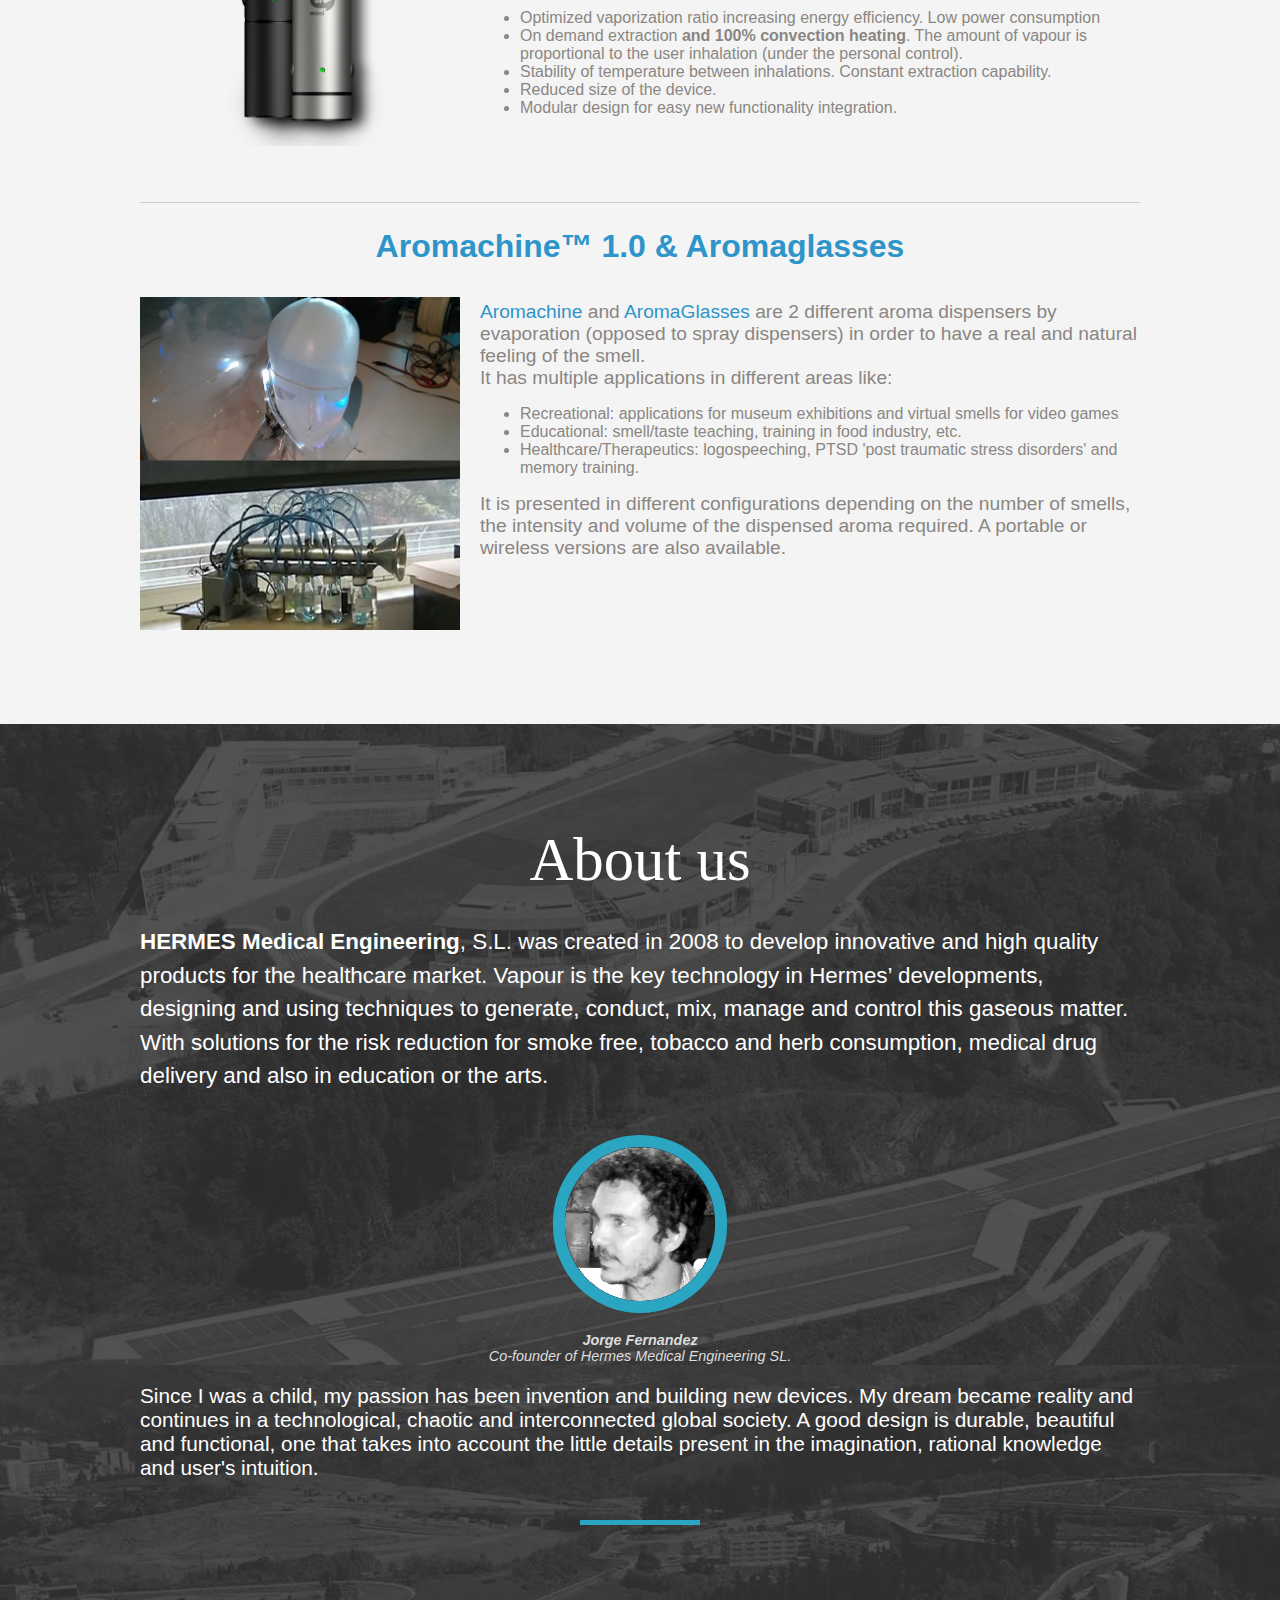
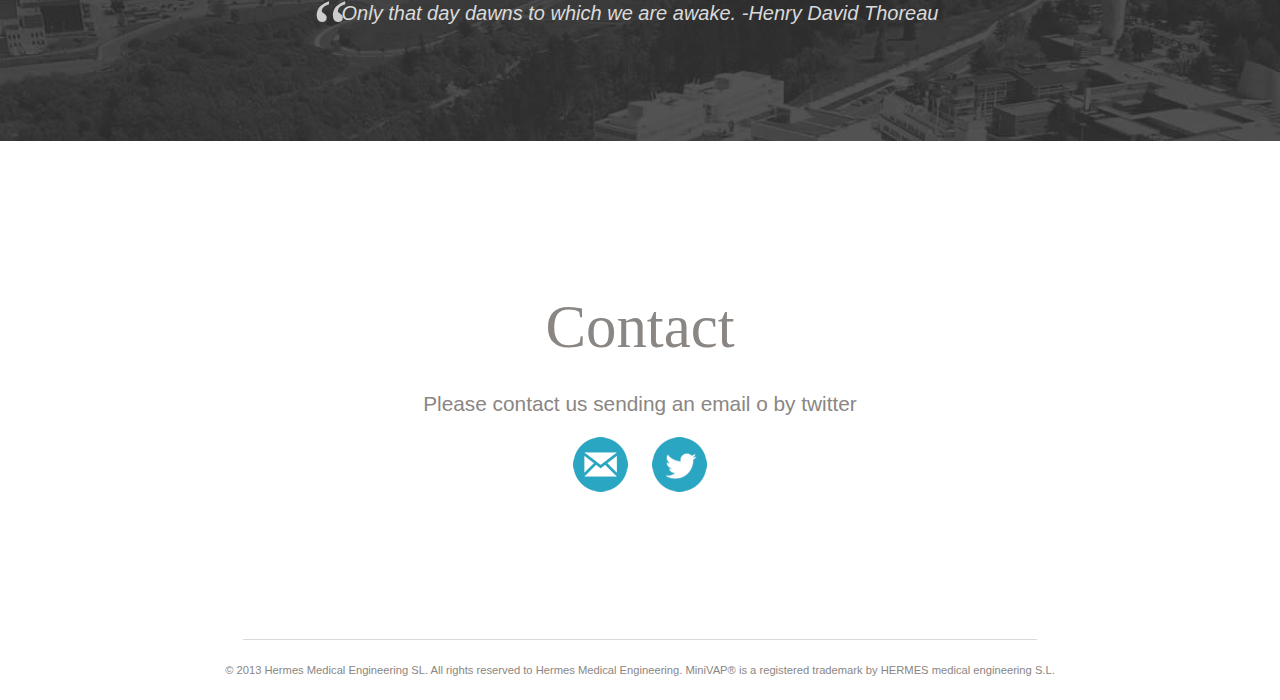
==== commit 261b8121: "Cambios en documento Jorge" ====
--- a/index.html
+++ b/index.html
@@ -7,7 +7,7 @@
 <head>
 	<meta http-equiv="Content-Type" content="text/html; charset=utf-8"/>
 	<meta name="viewport" content="width=device-width, initial-scale = 1.0, user-scalable = no">
-	<title>Hermes medical</title>
+	<title>Hermes medical engineering</title>
 	 <meta name="description" content="Vapour is the key element in Hermes Medical Engineering. We develop and use techniques to generate, conduct, mix, manage and control this gaseous matter to provide devices and solutions for the risk reduction, smoke free tobacco and herb consumption, medical drug delivery and also for education and arts" />
     <meta name="keywords" content="Ingeniería, engineering, Innovación (innovacion), innovation, vapor, vapour, vaporization, vaporizers, vaporizadores, vaporización, vaporization techniques, science of vaporizing, Minivap, Aromachine, drug delivery, administracion de medicamentos, drug delivery platform, plataforma de administracion de medicamentos, gaseous, gaseoso, gaseous drug delivery,  vapour drug delivery, administracion de medicamentos gaseosos, smoke free, sin humo, risk reduction, no combustion, medicamentos termosolubles, thermal soluble drugs" />
 	<link rel="stylesheet" href="css/normalize.css" type="text/css" media="screen">
@@ -29,7 +29,7 @@
 		<div class="container clearfix">
 
 			<div data-slide="1" id="logo" class="grid_3">
-				<img src="images/logo.png">
+				<img src="images/logo.png" alt="Hermes medical">
 			</div>
 
 			<div id="nav" class="grid_9 omega">
@@ -71,7 +71,7 @@
 
 			<div id="content" class="grid_12">
 				<h1>Consulting</h1>
-				<p>Supporting our clients on the different phases of the product or prototype development
+				<p>We support our clients on the different phases of the product development: product specification, design, certification, prototyping, industrialization and  manufacturing.
 				</p>
 				
 					<div id="crossfade">
@@ -87,7 +87,7 @@
 		</div>
 		<div id="ie-master">
 		<div class="ie-container">
-				<div class="grid_12">
+<!-- 				<div class="grid_12">
 					<div class="grid_6 omega">
 						<div class="ie-separador"></div>
 						<div class="ie-wrapper">
@@ -104,7 +104,7 @@
 					<p class="pre consulting">Projecto con <a target="_blank" href="http://www.innovaevision.com/">Innovaevision</a> <a class="youtube" href="http://www.youtube.com/watch?v=7_OpIgZfhm4&feature=youtu.be"><img src="images/i-video2.png"></a></p>
 					</div>
 				</div>
-			</div>
+			</div> -->
 		</div>
 	</div>
 	</div>
@@ -112,8 +112,8 @@
 		<div class="container clearfix">
 
 			<div id="content" class="grid_12">
-				<h1 class="design">R&Design</h1>
-				<p class="design-texto">Providing a suitable design for given product or specifications in areas like: mechanics, FEA (for thermal/mechanical behaviour), electronics and industrial design.
+				<h1 class="design">Design</h1>
+				<p class="design-texto">We develop suitable designs for a given product or specification working in multidisciplinary areas like: mechanics, FEA (for thermal/mechanical behaviour), industrial design, electronics and software development.
 				</p>
 
 	<!-- background img -->
@@ -129,10 +129,10 @@
 <!-- Fin background -->
 		<div class="design-img">
 			<div class="grid_4 omega im"> 
-				<a href="images/d1.png" data-lightbox="image-1" title="User´s control: FEA Foto Thermal simulacions">
+				<a href="images/d1.png" data-lightbox="image-1" title="FEA Thermal Simulations">
 					<img src="images/d1-bn.png">
 				</a>
-				<p class="pre">User´s control: FEA Foto Thermal simulacions</p>
+				<p class="pre">FEA Thermal Simulations</p>
 			</div>
 			<div class="grid_4 omega im">
 				<a href="images/d2.png" data-lightbox="image-1" title="Constant extraction capability Foto THC release from MiniVAP">
@@ -155,7 +155,7 @@
 
 			<div id="content" class="grid_12">
 				<h1>Certification </h1>
-				<p>We help you to manage a device through the process of certificacion.</p>
+				<p>We support our clients through the product certification processes. From CE marking to medical certification, including technical support for clinical trials.</p>
 			</div>
 
 		</div>
@@ -167,7 +167,7 @@
 		</div>
 			<div class="container clearfix">	
 			<div id="content" class="grid_12">
-				<div class="logos-wrapper"><img src="images/logos.png"></div>
+				<div class="logos-wrapper"><img src="images/logos-1.png"></div>
 
 			</div>
 		</div>
@@ -177,10 +177,10 @@
 		<div class="container clearfix">
 
 			<div id="content" class="grid_12">
-				<h1>Industrialization</h1>
-				<p>Manufacturing your product from trial or betas to mass production.</p>
+				<h1>Industrialization and Manufacturing</h1>
+				<p>We industrialize and manufacture our developments, from prototyping to mass production. We do white label manufacturing for our OEM clients.</p>
 				<div class="icon-wraper"><img src="images/fac.png"></div>
-				<p class="pre ie-texto">Manuals, packaging and tracking<a class="youtube" href="https://www.youtube.com/watch?v=AvazpMJchA8&feature=youtu.be"><img class="i-video" src="images/i-video.png"></a></p>
+				<!-- <p class="pre ie-texto">Manuals, packaging and tracking<a class="youtube" href="https://www.youtube.com/watch?v=AvazpMJchA8&feature=youtu.be"><img class="i-video" src="images/i-video.png"></a></p> -->
 			
 			</div>
 
@@ -190,7 +190,7 @@
 
 	</div>
 
-<div class="slide" id="industria-slide" data-stellar-background-ratio="0">
+<!-- <div class="slide" id="industria-slide" data-stellar-background-ratio="0">
 	<div class="grid_12 omega">
 		</div>
 		<div class="container clearfix">
@@ -210,7 +210,7 @@
 					</div>	
 				</div>
 		</div>
-</div>
+</div> -->
 
 
 
@@ -225,21 +225,21 @@
 				<h3>Healthcare</h3>
 				<p>Hermes has been mainly focused on the healthcare market since it was created. We strongly believe that vaporization and vapour management techniques can be very useful for children, adults and animals.</p>
 				<p>Some applications develped on this field:<br>
-					 -the <a href="#vap">MiniVAP</a> vaporizer for extracting of the organoleptic properties of the plants.
-						<br>-the <a href="#aereo">aroma dispenser</a> for illness diagnosis or aromatherapy.
+					 -The <a href="#vap">MiniVAP</a> vaporizer and the <a href="#aereo">aroma dispenser</a> 
+					
 					</ul>
 				</p>
 				</div>
 				<div class="grid_4">
 					<div class="market-con"><i class="icon-book-1 icn"></i></div>
 				<h3>Professional Training & Education</h3>
-				<p>Hermes Medical developments different applications in the field of professional training and education. We have experience to manage different gaseous matters like smells for: soumeliers, nose training and educational kits.</p>
+				<p>Hermes Medical has developed different applications soumeliers' training, nose training and educational kits</p>
 
 				</div>
 				<div class="grid_4 omega">
 					<div class="market-con"><i class="icon-flow-branch icn"></i></div>
 				<h3>Art & Marketing</h3>
-				<p>We are curious about the lenguajes of Art and the potential of the aroma in applications for marketing. If you need our assistance, <a href="#contacto">please let us know.</a></p>
+				<p>We are curious about the lenguages of the Art and the potential of the sense of smell and essences in marketing. If you need our assistance <a href="#contacto">please let us know.</a></p>
 				</div>
 				</div>
 		</div>
@@ -259,12 +259,13 @@
 							<img src="images/minivap.png">
 						</div>
 						<div class="grid_8 omega">
-						<p><a href="http://www.minivap.com" target="_blank">MiniVAP</a> entirely developed by Hermes Medical Engineering. An extensive research on the state of art in evaporation techniques and materials to create this patent pending new concept to enhance the vapour quality, user experience, portability and size.<br><br>
-						With <a href="http://www.minivap.com" target="_blank">MiniVAP</a> we demonstrated that portability is not against the quality of vaporization, showing important advantages over other systems of evaporation:
+						<p><a href="http://www.minivap.com" target="_blank">MiniVAP</a> was entirely developed by Hermes Medical Engineering from scratch. An extensive research on the state of the art in evaporation techniques and materials to create this patent pending new concept to enhance the vapour quality, user experience and portability<br><br>
+						With <a href="http://www.minivap.com" target="_blank">MiniVAP</a>  we demonstrated that portability is not against the quality of vaporization, showing important advantages over other systems of evaporation:
 						<ul><li>Optimized vaporization ratio increasing energy efficiency. Low power consumption</li>
 							<li>On demand extraction <strong>and 100% convection heating</strong>. The amount of vapour is proportional to the user inhalation (under the personal control).</li>
 							<li>Stability of temperature between inhalations. Constant extraction capability.</li>
-							<li>Size reduction of the whole device.</li>
+							<li>Reduced size of the device.</li>
+							<li>Modular design for easy new functionality integration.</li>
 						</ul>
 						</p>
 						
@@ -308,8 +309,8 @@
 <h1>About us</h1>
 
 
-		<p class="texto-about"><strong>HERMES Medical Engineering</strong>, S.L. was created in 2008 to develop innovative high quality products for the healthcare market.
-		Vapour is the key technology in Hermes’ developments, desiging and using techniques to generate, conduct, mix, manage and control this gaseous matter.
+		<p class="texto-about"><strong>HERMES Medical Engineering</strong>, S.L. was created in 2008 to develop innovative and high quality products for the healthcare market.
+		Vapour is the key technology in Hermes’ developments, designing and using techniques to generate, conduct, mix, manage and control this gaseous matter.
 		With solutions for the risk reduction for smoke free, tobacco and herb consumption, medical drug delivery and also in education or the arts.
 		</p>
 
@@ -374,10 +375,16 @@
         });
       }
     </script>
-
-
-	
-	
-	
+    <script>
+  (function(i,s,o,g,r,a,m){i['GoogleAnalyticsObject']=r;i[r]=i[r]||function(){
+  (i[r].q=i[r].q||[]).push(arguments)},i[r].l=1*new Date();a=s.createElement(o),
+  m=s.getElementsByTagName(o)[0];a.async=1;a.src=g;m.parentNode.insertBefore(a,m)
+  })(window,document,'script','//www.google-analytics.com/analytics.js','ga');
+
+  ga('create', 'UA-48106887-1', 'hermesmedical.es');
+  ga('send', 'pageview');
+
+</script>
+
 </body>
 </html>
--- a/css/style.css
+++ b/css/style.css
@@ -119,7 +119,7 @@
 	background-image:url('../images/identificacion.jpg');
 	color:#ffffff;
 	background-size: cover;
-	padding:140px 0;
+	padding:80px 0;
 }
 #slide2 h1 {
 	text-shadow: 1px 1px 0px rgba(0, 0, 0, 0.96);
@@ -307,8 +307,8 @@
 }
 
 #slide7.slide {
-    padding-top: 50px;
-    padding-bottom: 0;
+    padding: 50px 0px;
+
 }
 
 .industria {
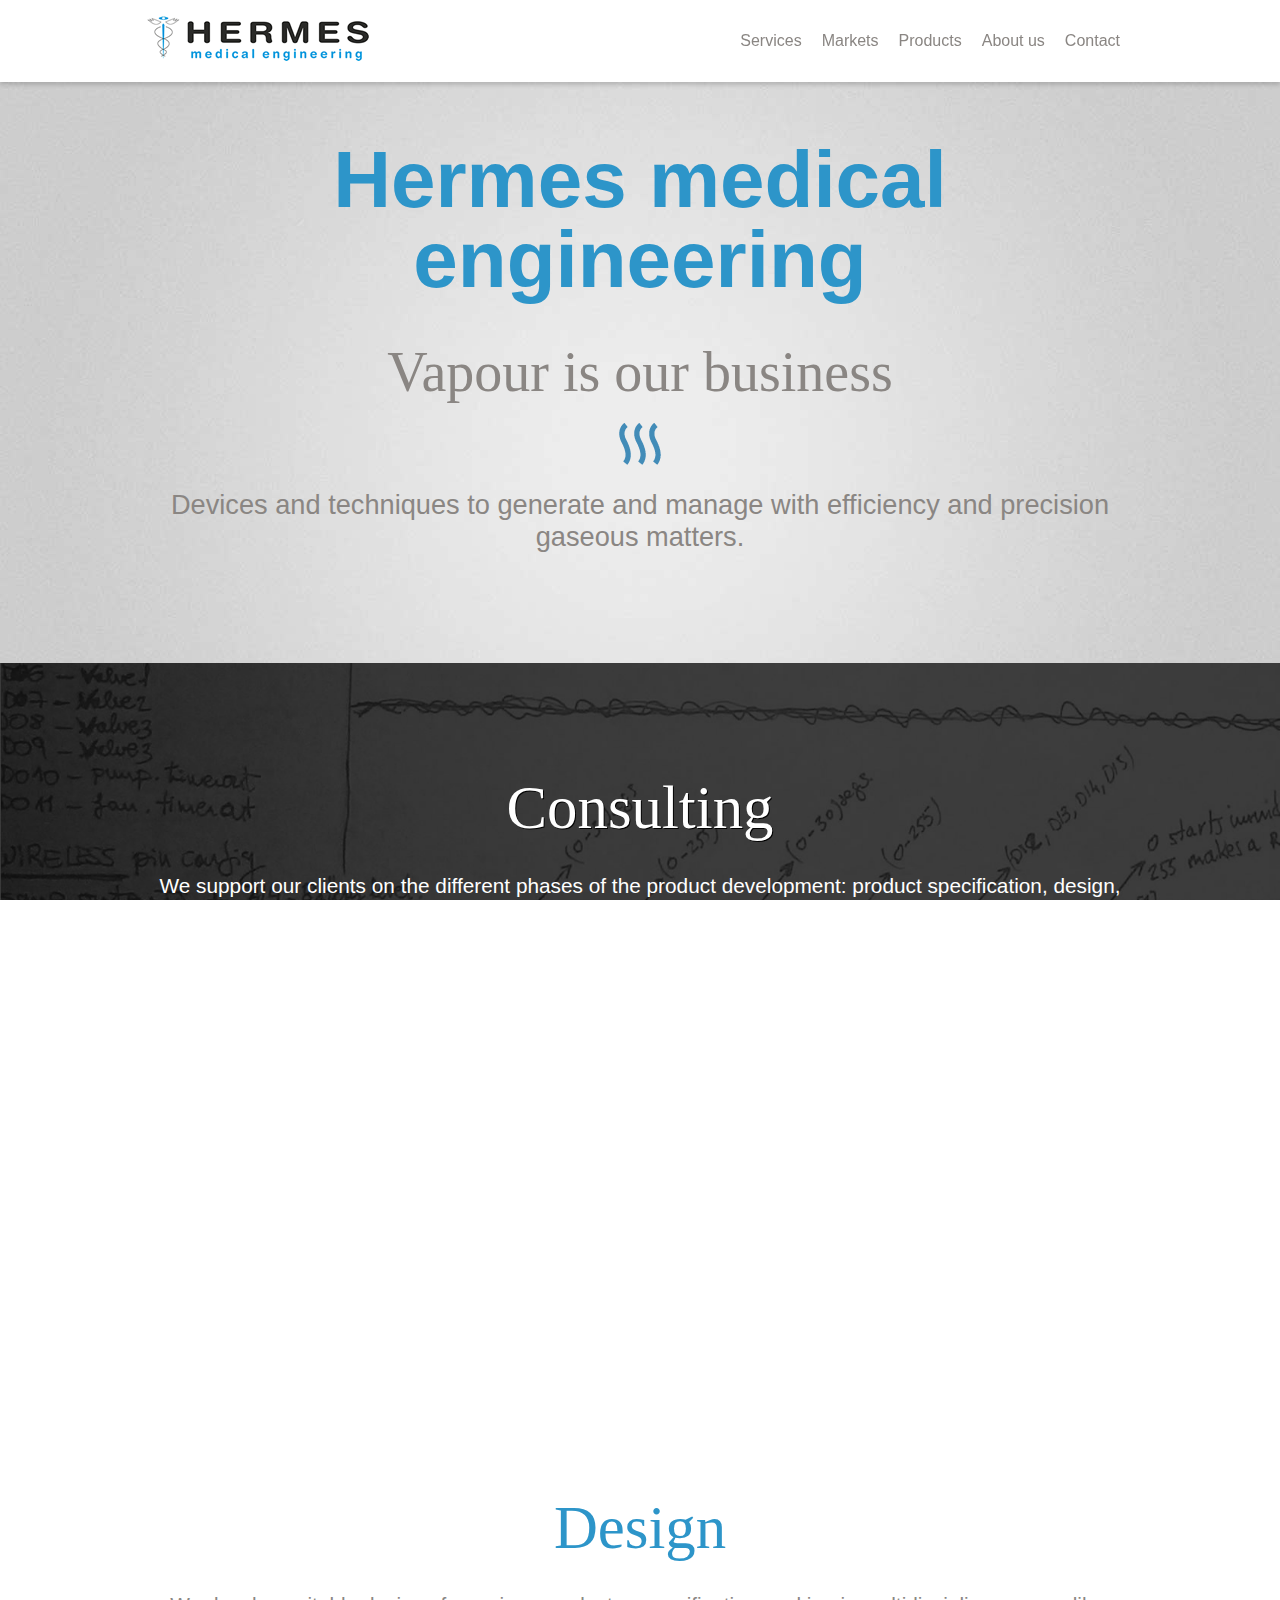
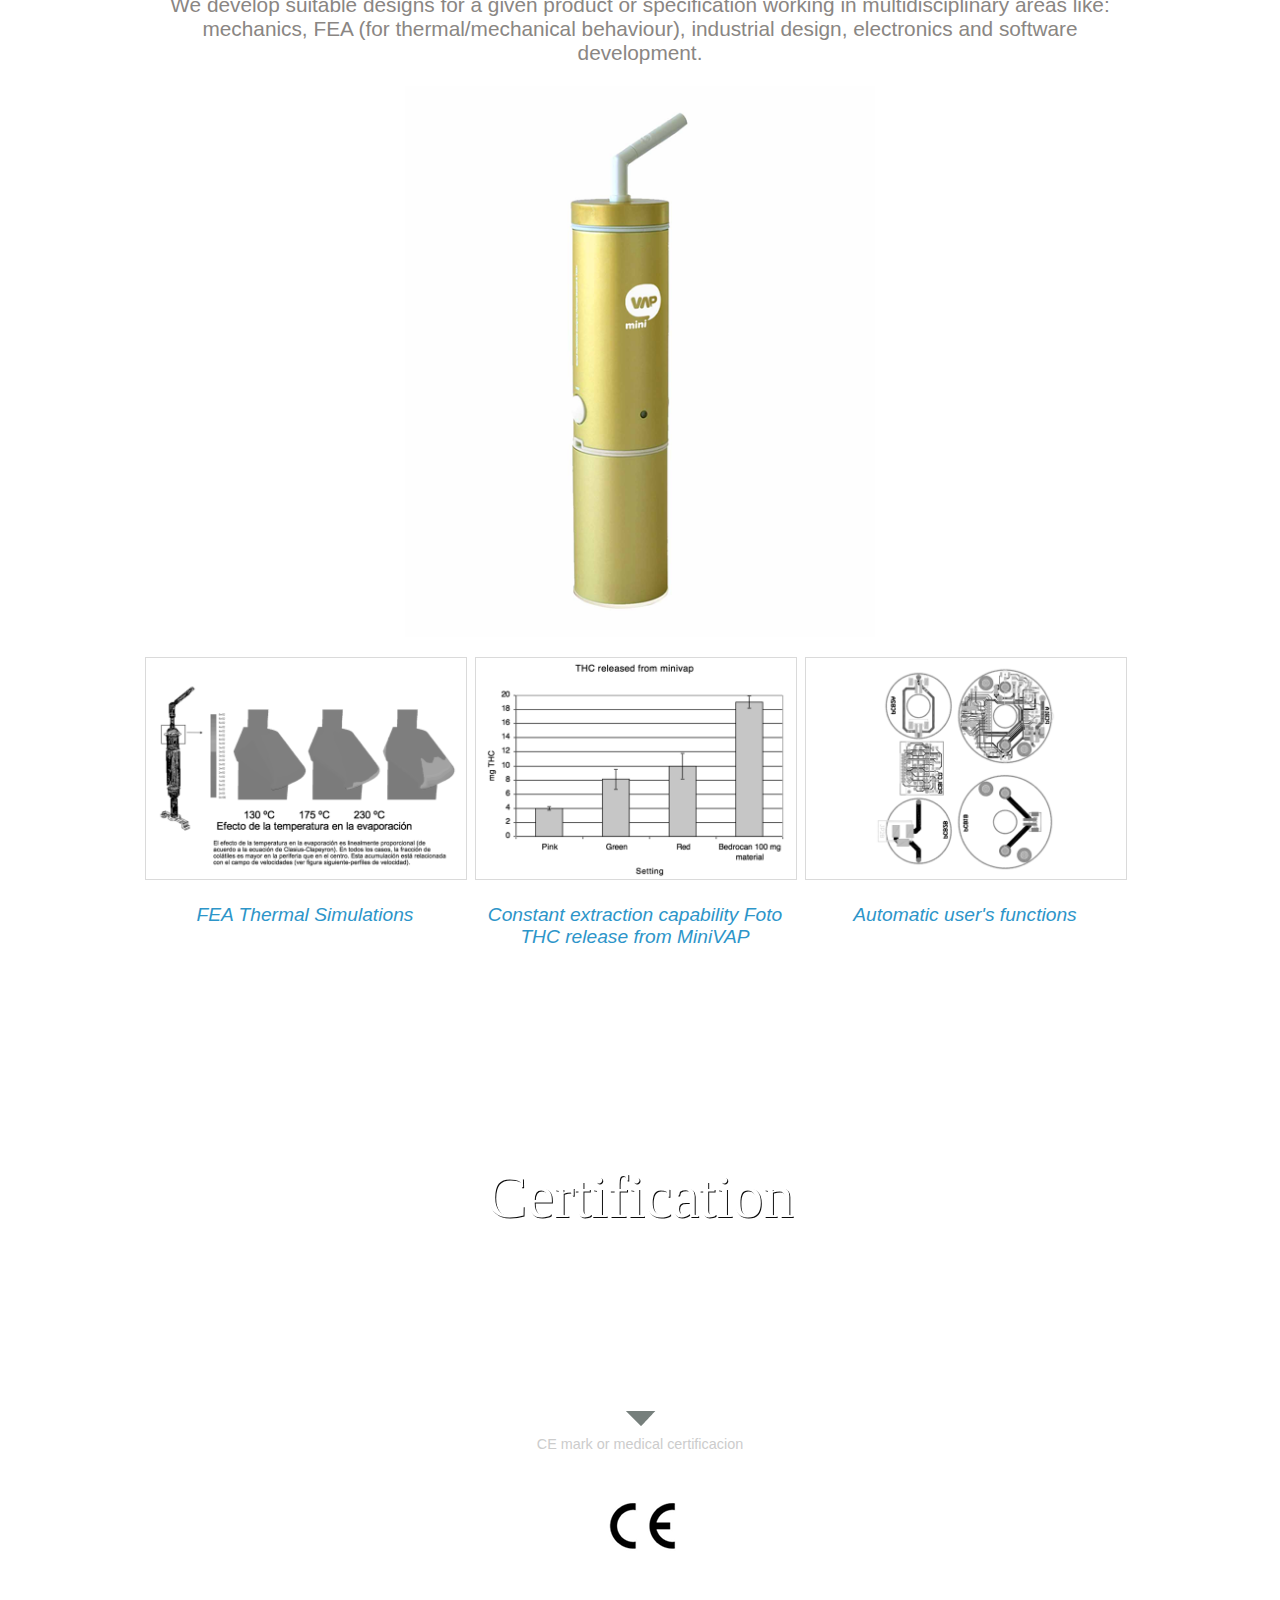
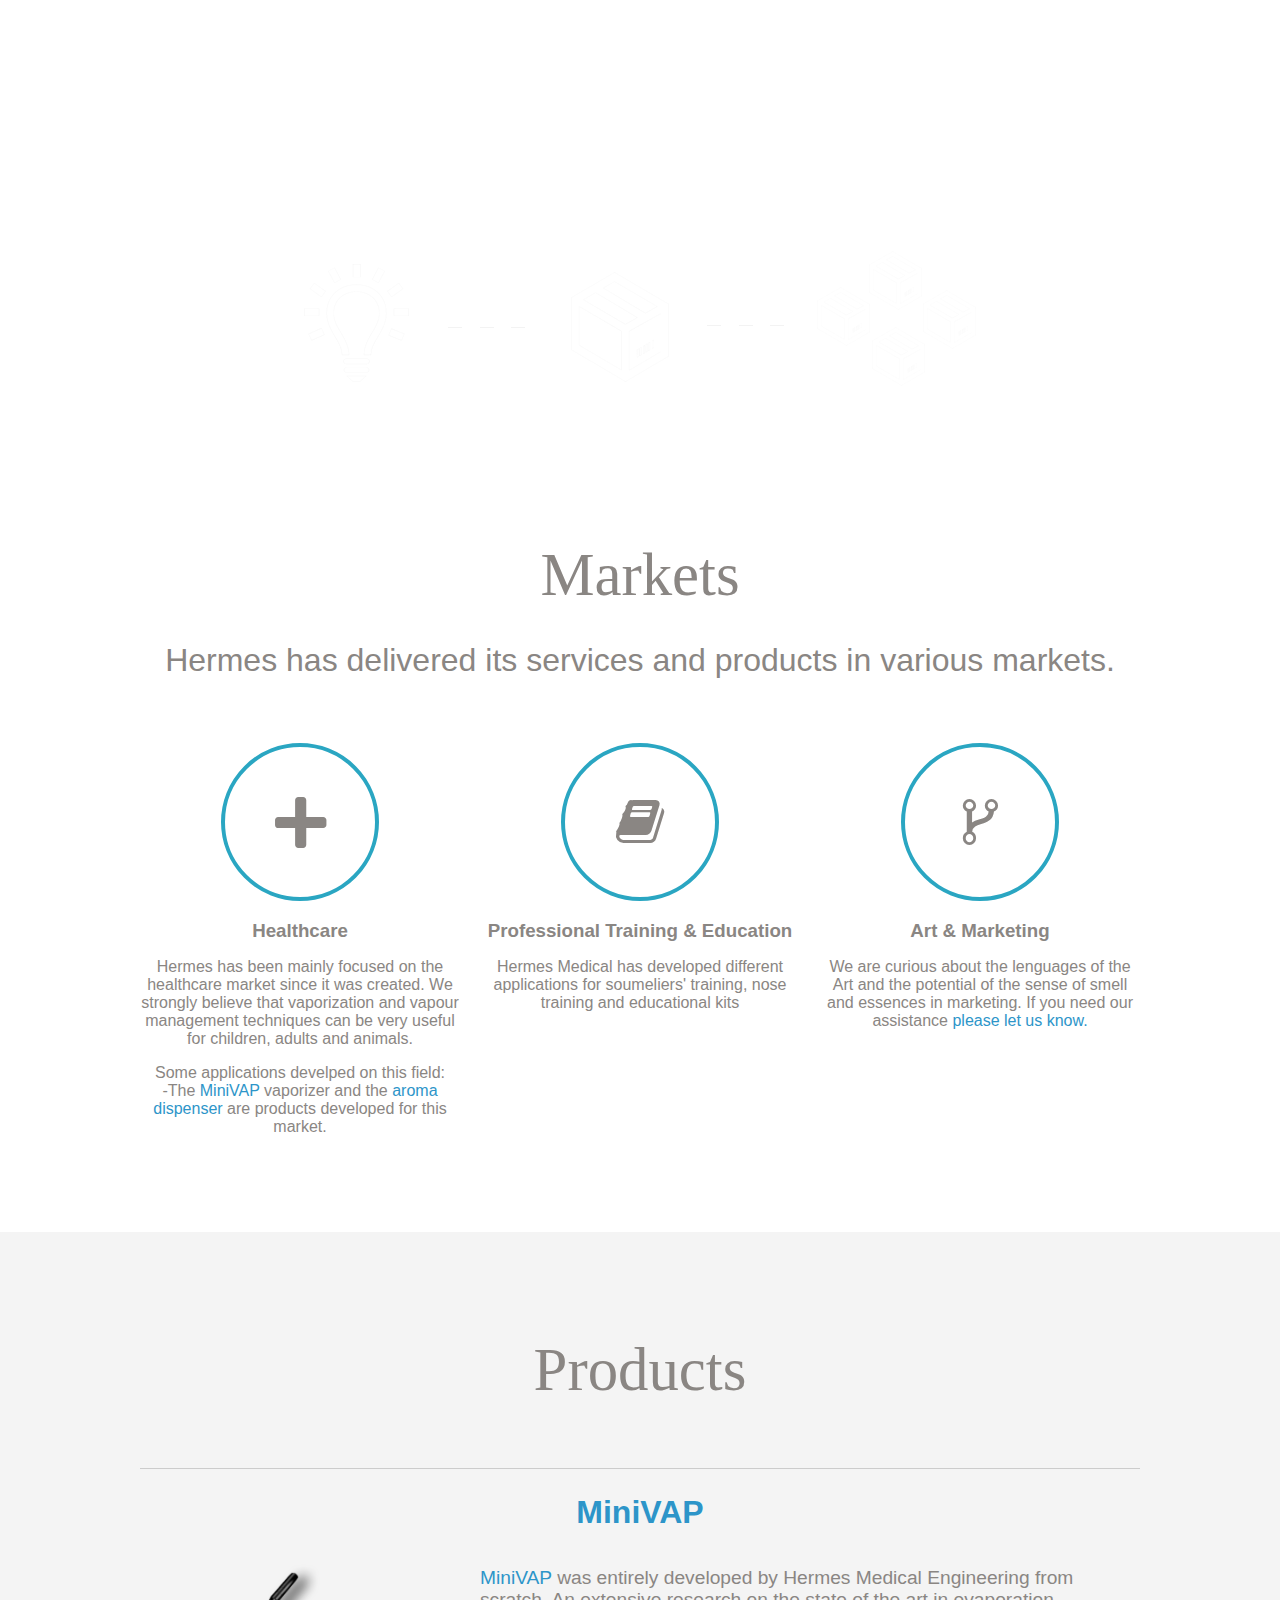
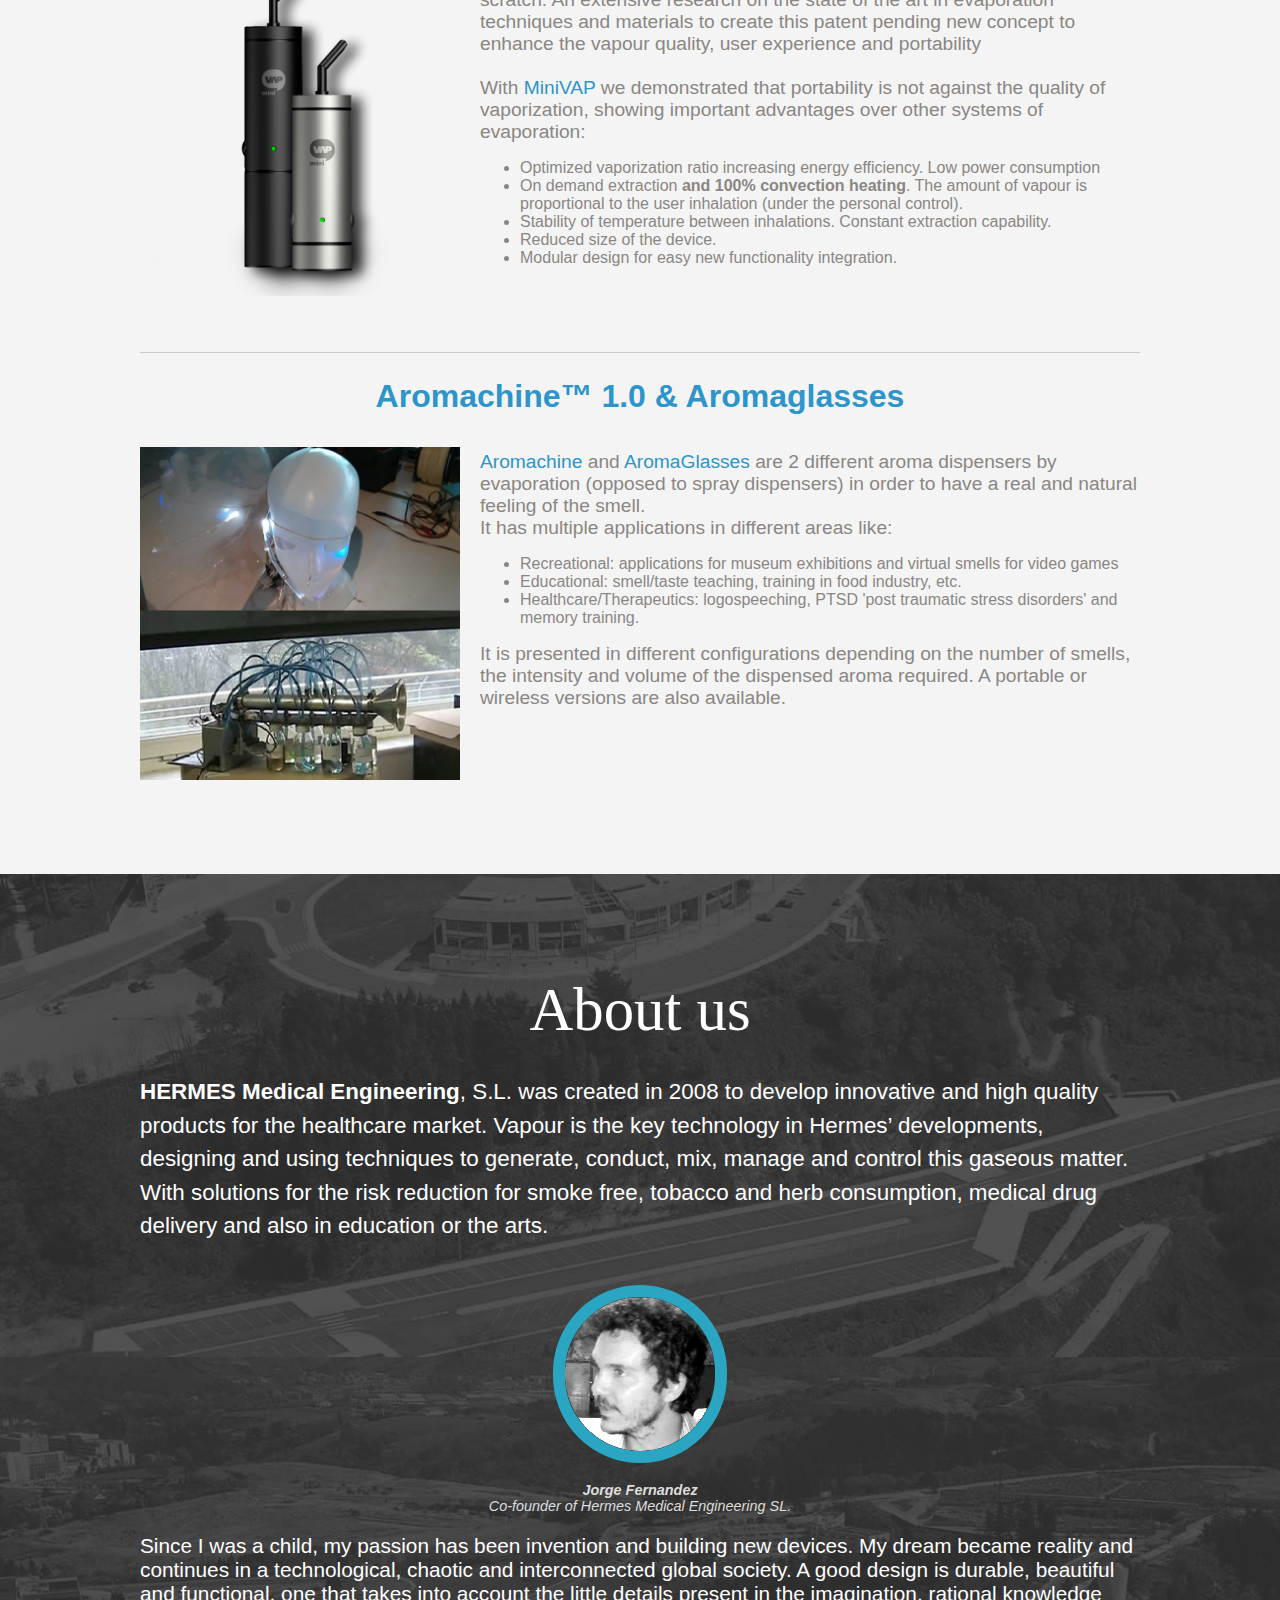
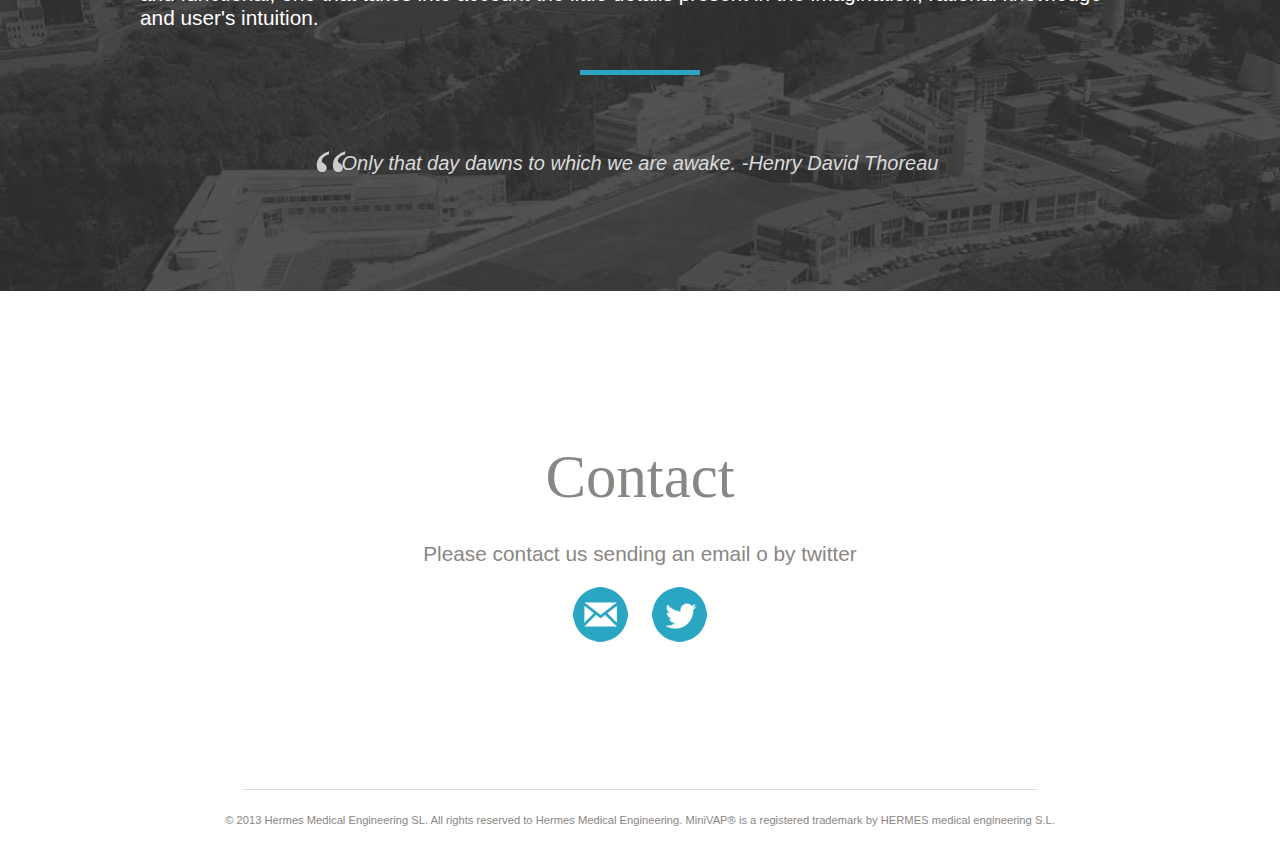
==== commit c8d1a2e7: "Ajustes" ====
--- a/index.html
+++ b/index.html
@@ -53,7 +53,7 @@
 				<h1 class="hermes">Hermes medical<br> engineering</h1>
 				<h2 class="vapour">Vapour is our business</h2>
 	<div class="vap-wrapper"><img class="icon-vap" src="images/vap.png"></div>
-				<p class="matters">Devices and techniques to generate and manage gaseous matters with precision.
+				<p class="matters">Devices and techniques to generate and manage with efficiency and precision gaseous matters.
 				</p>
 			
 			
@@ -221,11 +221,11 @@
 					<h1>Markets</h1>
 				<p class="markets-texto">Hermes has delivered its services and products in various markets.</p>
 				<div class="grid_4">
-				<div class="market-con"><i class="icon-plus-1 icn"></i></div>		
+				<div class="market-con"><i class="icon-plus-1 icn plus"></i></div>		
 				<h3>Healthcare</h3>
 				<p>Hermes has been mainly focused on the healthcare market since it was created. We strongly believe that vaporization and vapour management techniques can be very useful for children, adults and animals.</p>
 				<p>Some applications develped on this field:<br>
-					 -The <a href="#vap">MiniVAP</a> vaporizer and the <a href="#aereo">aroma dispenser</a> 
+					 -The <a href="#vap">MiniVAP</a> vaporizer and the <a href="#aereo">aroma dispenser</a> are products developed for this market.
 					
 					</ul>
 				</p>
@@ -233,7 +233,7 @@
 				<div class="grid_4">
 					<div class="market-con"><i class="icon-book-1 icn"></i></div>
 				<h3>Professional Training & Education</h3>
-				<p>Hermes Medical has developed different applications soumeliers' training, nose training and educational kits</p>
+				<p>Hermes Medical has developed different applications for soumeliers' training, nose training and educational kits</p>
 
 				</div>
 				<div class="grid_4 omega">
--- a/css/style.css
+++ b/css/style.css
@@ -857,7 +857,7 @@
 }
 
 #markets-slide {
-	padding: 40px 0;
+	padding: 60px 0;
 }
 
 #markets-slide p {
@@ -923,11 +923,11 @@
 
 #product-slide {
 	background-color: #F4F4F4;
-	 padding: 0 0 60px;
+	 padding: 60px 0px;
 }
 
 #product-slide .slide{
-	padding: 30px 0px;
+	padding: 60px 0;
 }
 
 #product-slide p {
@@ -978,8 +978,9 @@
 
 
 #logo {
-	width: 100%;
-	text-align: center;
+	text-align: center;
+	width: 40%;
+	margin: 5px 0 0;
 }
 
 #nav {
@@ -997,7 +998,9 @@
 
 .navigation li{
 	float: left;
-	width:50%;
+	width:auto;
+	font-size: 12px;
+	margin:0px 5px;
 }
 
 .slide{
--- a/css/fontello.css
+++ b/css/fontello.css
@@ -580,4 +580,13 @@
 .icon-s-soundcloud:before { content: '\f348'; } /* '' */
 .icon-s-behance:before { content: '\f34e'; } /* '' */
 
+
+.plus {
+  font-size: 65px;
+}
+
+
+
+
+
 .icon-circle-empty:before { content: '\e800'; } /* '' */